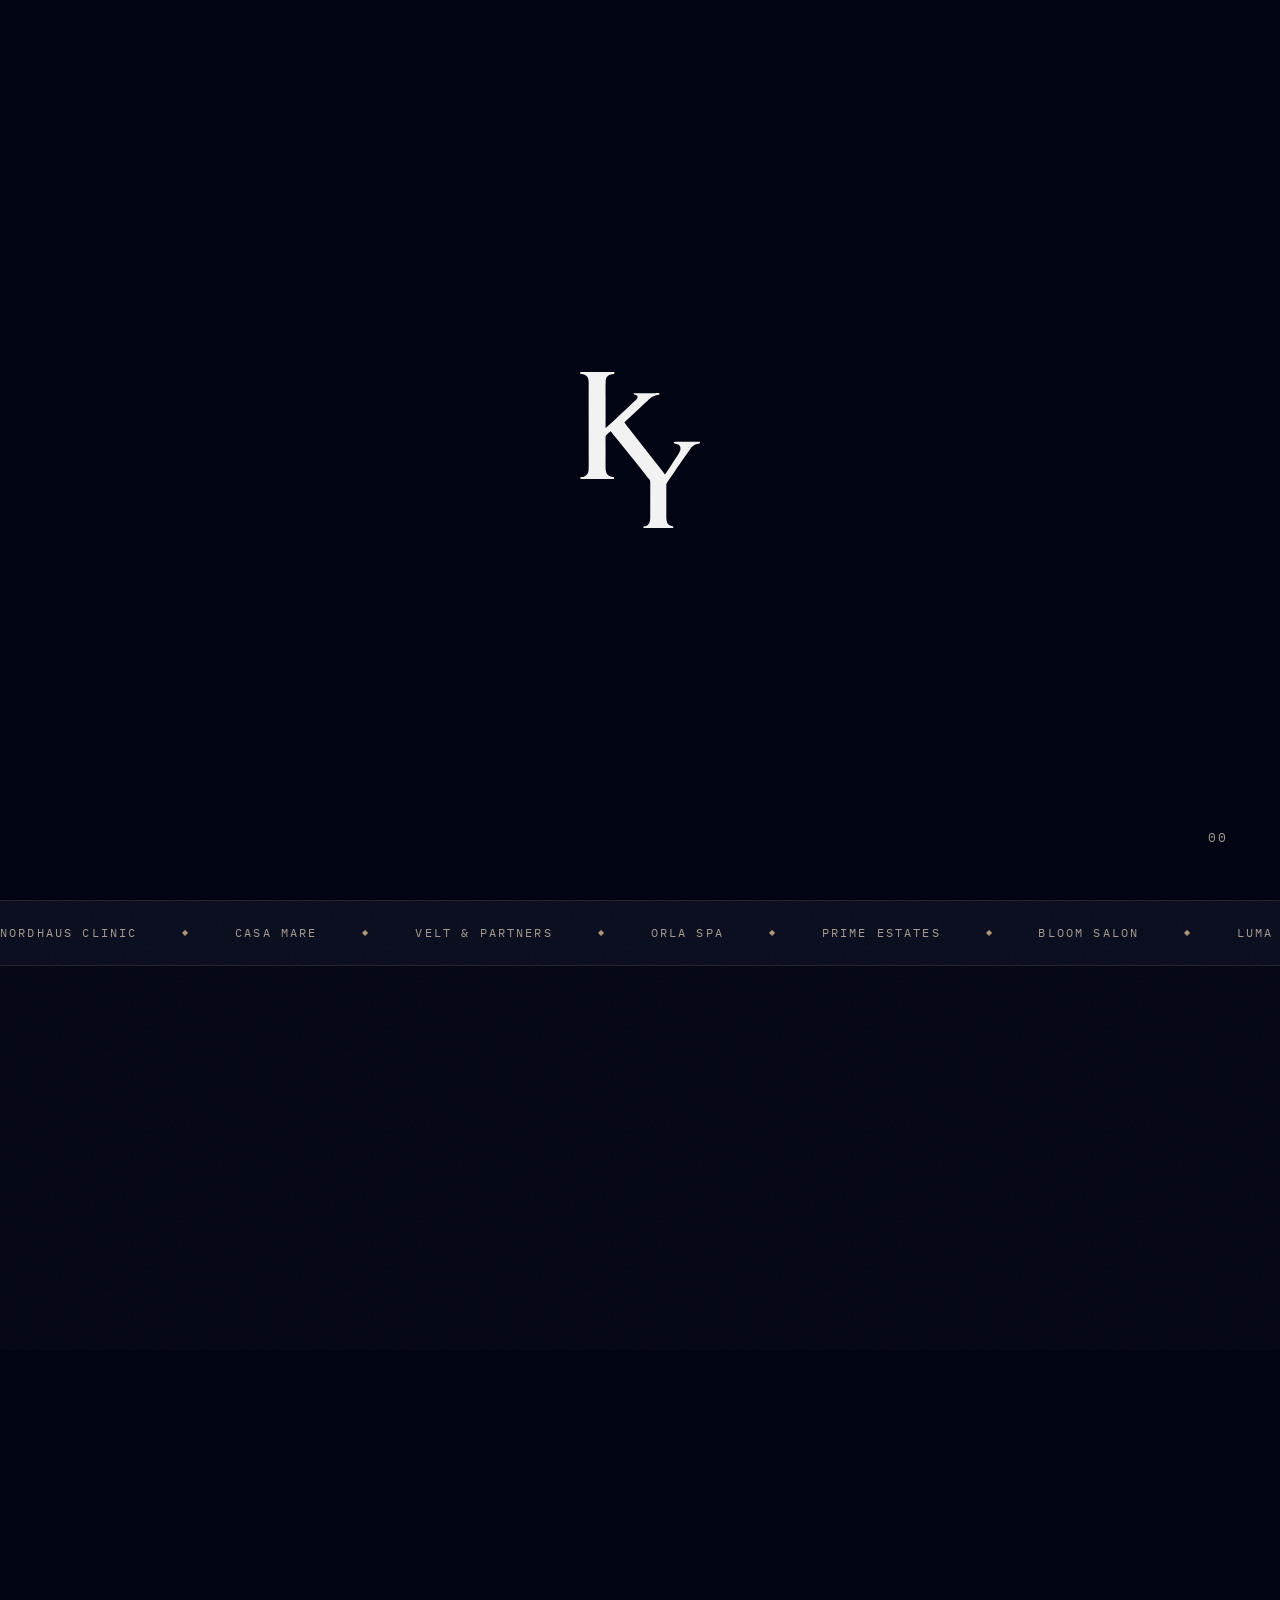
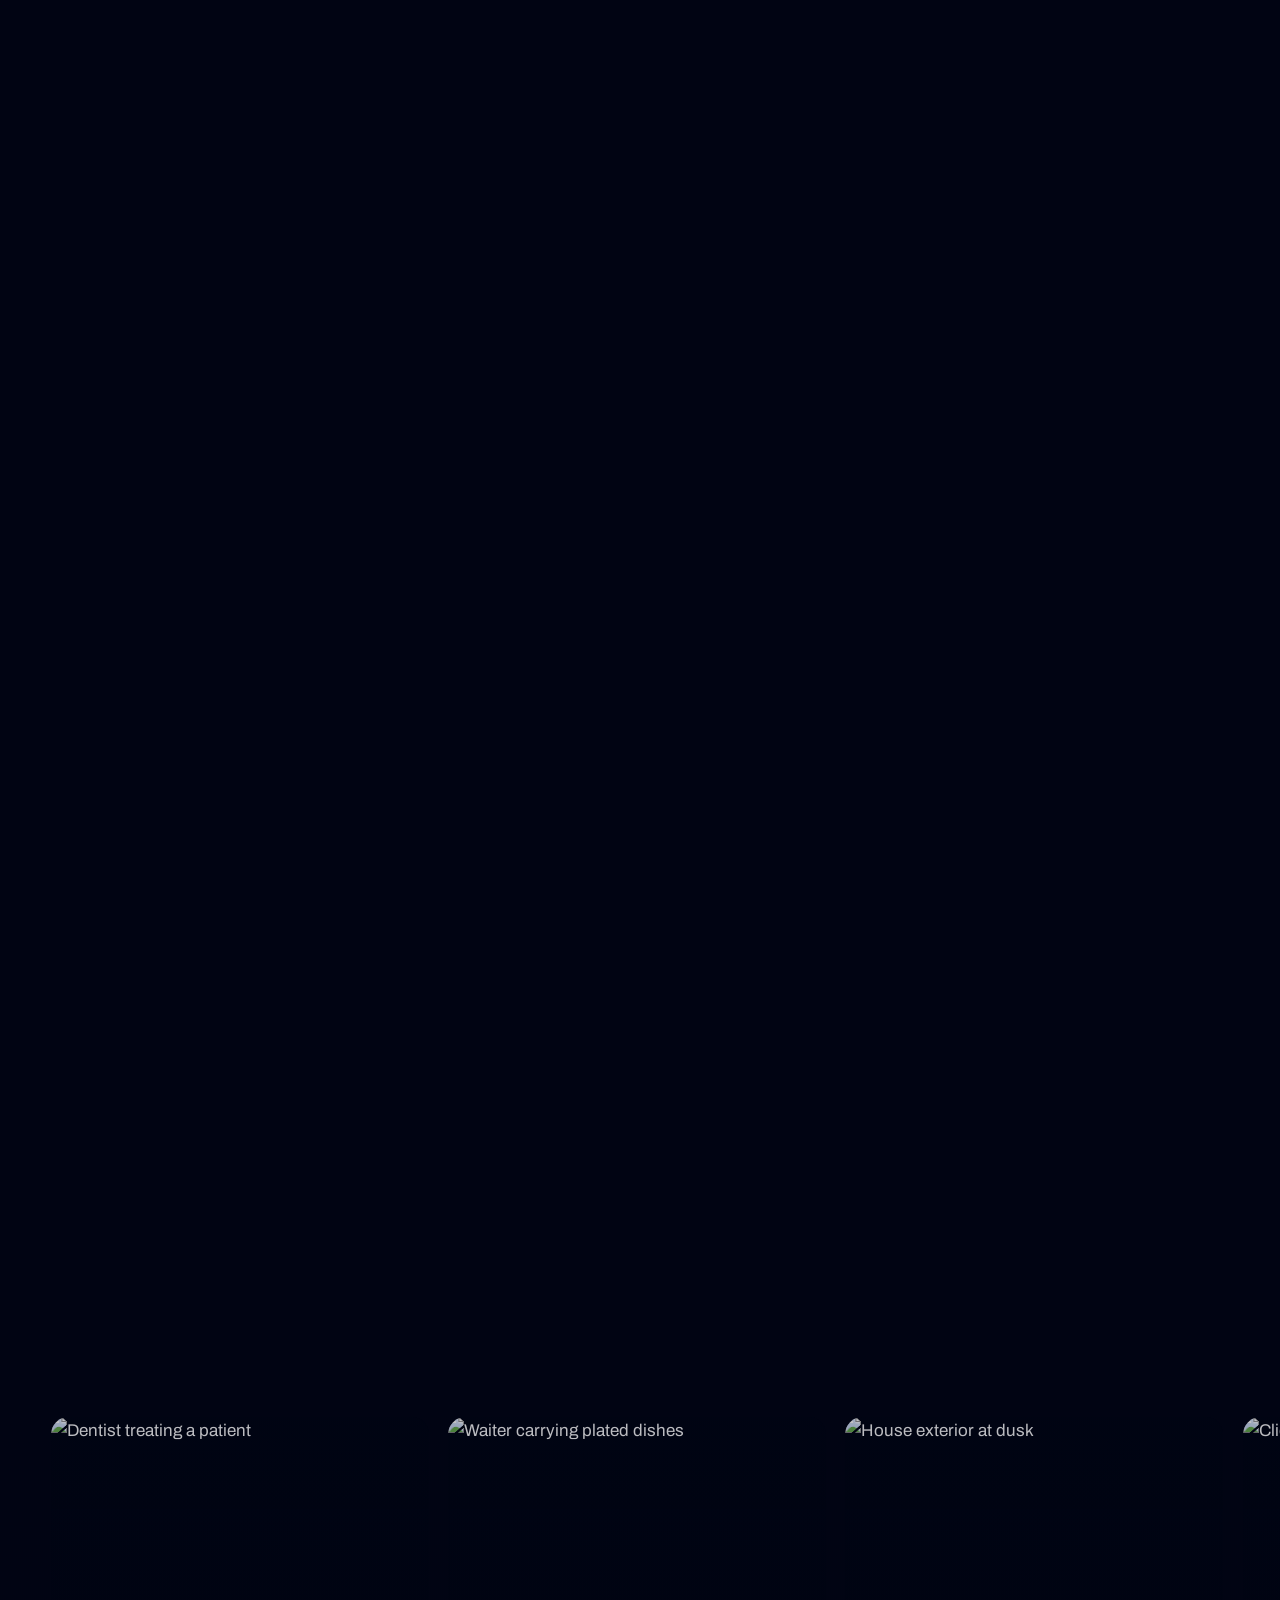
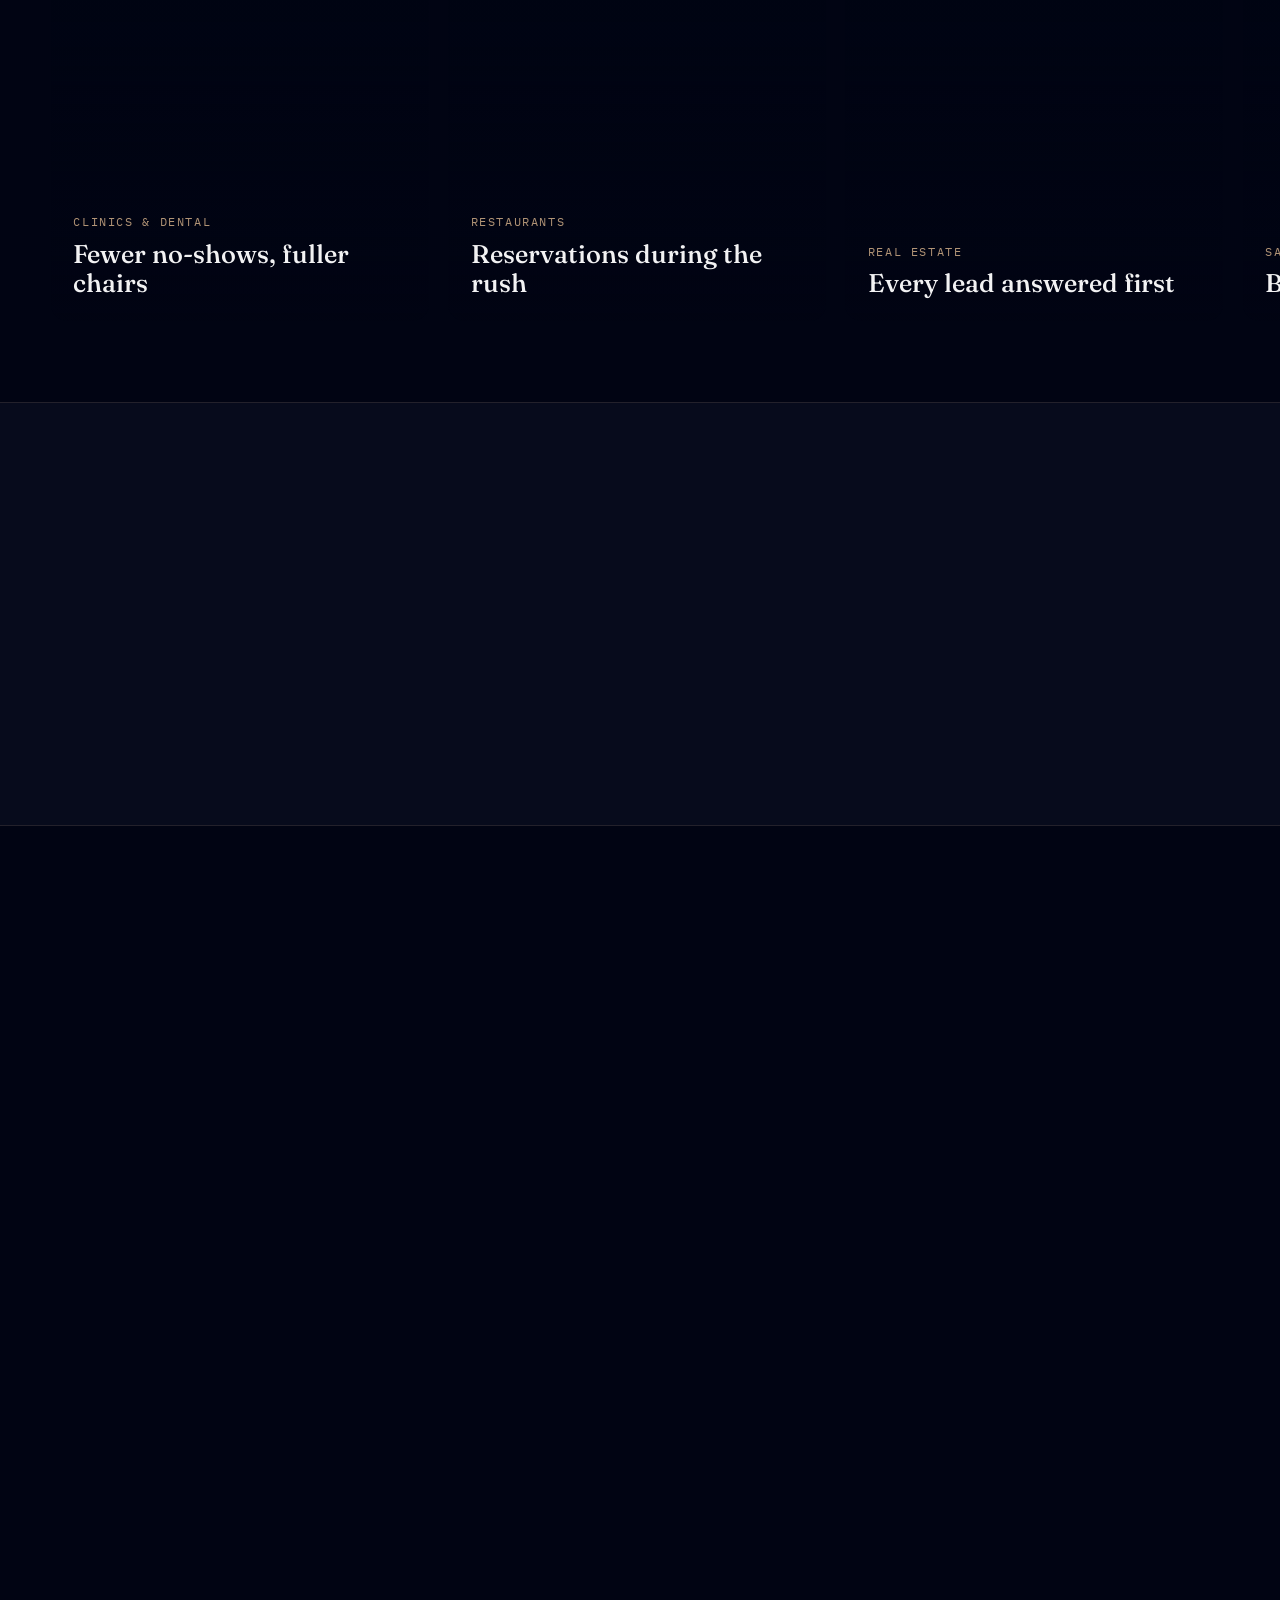
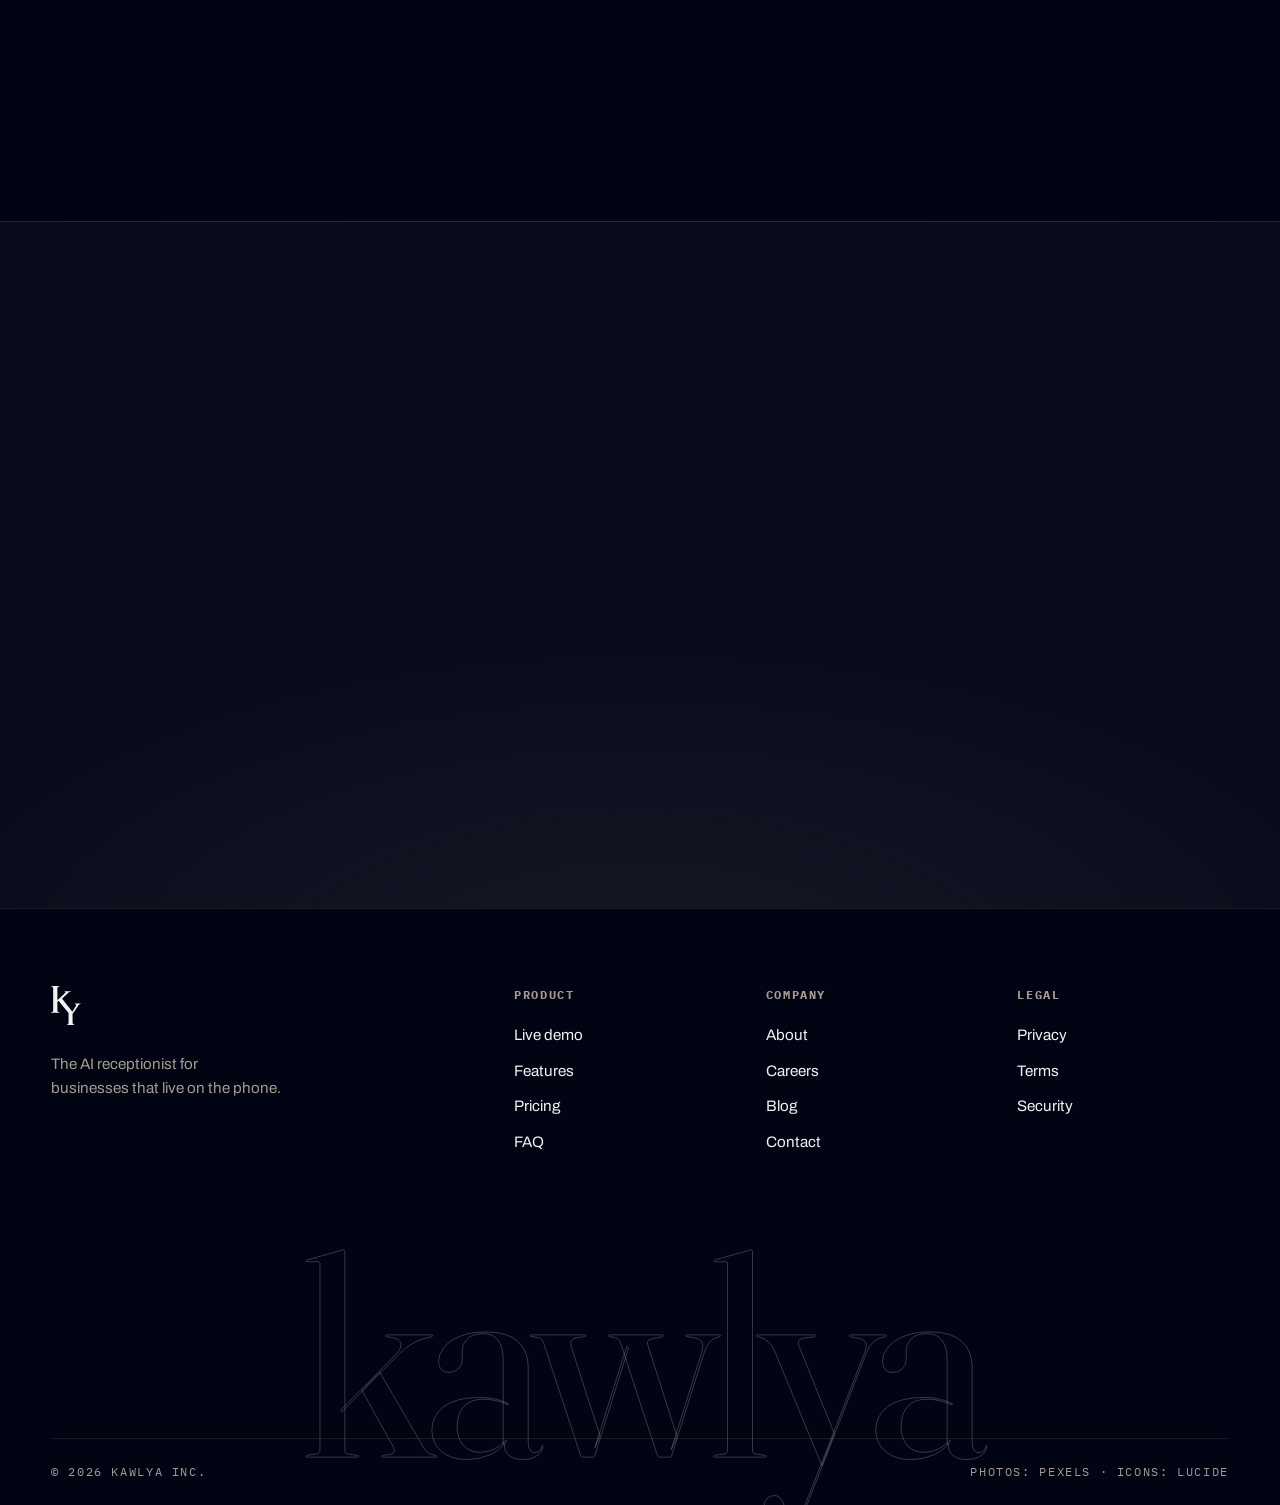
==== navy/index.html @ 339d4129 "deploy: ajoute la version Navy & Or (recolor v2) sous /navy/ Co-Authored-By: Claude Fable 5 <noreply" ====
<!DOCTYPE html>
<html lang="en">
<head>
  <meta charset="UTF-8" />
  <meta name="viewport" content="width=device-width, initial-scale=1.0" />
  <title>Kawlya — The AI receptionist that answers every call</title>
  <meta name="description" content="Kawlya is an AI voice agent for your business phone line. It answers every call, books appointments, and speaks 30+ languages — 24/7." />

  <link rel="icon" type="image/svg+xml" href="assets/favicon.svg" />
  <link rel="preconnect" href="https://fonts.googleapis.com" />
  <link rel="preconnect" href="https://fonts.gstatic.com" crossorigin />
  <link href="https://fonts.googleapis.com/css2?family=Fraunces:ital,opsz,wght@0,9..144,300;0,9..144,400;0,9..144,500;0,9..144,600;1,9..144,300;1,9..144,400;1,9..144,500&family=Archivo:wght@400;500;600&family=IBM+Plex+Mono:wght@400;500&display=swap" rel="stylesheet" />

  <link rel="stylesheet" href="css/style.css" />

  <script type="importmap">
    { "imports": {
      "three": "https://cdn.jsdelivr.net/npm/three@0.160.0/build/three.module.js",
      "three/addons/": "https://cdn.jsdelivr.net/npm/three@0.160.0/examples/jsm/"
    } }
  </script>
</head>
<body>

  <!-- ░░ PRELOADER ░░ -->
  <div class="preloader" id="preloader">
    <div class="preloader__mark">
      <svg class="k-mark" viewBox="0 0 357.513 465.269" aria-hidden="true">
        <path d="M5.428.289C16.507-.244,30.851.12,42.141.134l60.305.073.003.763c.002.742.041,3.913-.295,4.115-2.287,1.374-7.777,1.446-10.459,2.167-8.54,2.295-14.386,7.812-14.963,16.88-1.169,18.344-.506,36.918-.438,55.305l-.048,59.476c-.014,9.421-.184,18.442-.01,27.898,3.246-2.34,7.165-6.284,10.334-8.975,10.255-8.704,19.672-18.316,29.516-27.388,14.125-13.018,28.25-25.966,41.987-39.408,4.179-4.323,8.574-7.22,11.835-12.294,8.109-12.616-14.472-8.969-9.495-15.547,2.093-.321,7.844-.164,10.18-.159l16.862-.058,36.912.055c2.795.024,10.001-.647,11.948.59,2.716,4.064-3.479,4.301-5.903,4.617-16.113,2.097-26.898,15.233-38.277,25.886l-30.717,28.627c-3.781,3.514-7.649,6.808-11.322,10.46-5.622,5.591-12.354,10.715-17.659,16.575l-.256.286c2.14,3.927,10.28,13.73,13.365,17.622l21.945,27.988,59.586,76.373c8.74,11.269,17.38,21.964,26.044,33.467.773-.897,1.494-1.839,2.158-2.819,7.722-11.449,15.437-23.753,22.993-35.433,6.758-10.447,15.597-22.196,20.368-33.597.926-2.212.822-7.309.334-9.578-1.335-6.716-7.429-9.245-13.491-10.367-2.324-.43-5.859-1.109-6.249-3.826.131-.352.346-1.132.615-1.249,3.143-1.369,12.767-.787,15.592-.77,7.455.085,14.91.099,22.365.041l24.774-.028c4.306-.004,10.838-.188,14.933.163-.003.906.041,3.71-.448,4.164-1.27,1.179-6.995,1.914-8.666,2.238-6.087,1.181-10.197,4.561-14.699,8.52-1.468,1.29-2.696,3.119-3.937,4.629-5.971,7.819-11.199,16.269-16.969,24.233-5.358,7.396-10.686,14.702-15.578,22.422-1.182,1.866-2.63,3.444-3.8,5.341-8.233,13.233-18.282,26.38-26.852,39.48-2.817,4.305-6.598,8.961-8.966,13.517-.314.604-.425,3.317-.426,4.123-.019,21.216.023,42.461.015,63.674l-.014,24.227c-.002,11.902-1.172,28.842,12.956,33.756,2.311.804,5.7.961,7.61,2.567,1.54,2.752-.015,4.166-2.879,4.161-13.542-.02-27.089-.082-40.634-.071l-26.802.103c-3.652.02-15.121.476-18.03-.537-.41-.577-.537-1.279-.544-1.996-.014-4.692,6.043-2.881,8.952-4.125,13.251-5.667,11.412-24.365,11.435-36.035l-.022-29.561c.111-15.569.137-31.139.077-46.708-.011-3.583.569-21.886-.997-23.915-4.005-5.189-9.398-11.839-13.551-17.134l-29.963-37.504c-4.219-5.199-8.6-10.315-12.762-15.55l-43.158-53.64-9.379-11.617c-2.716-3.411-5.425-7.107-8.642-10.021-.693.749-1.602,1.505-2.395,2.153-4.205,3.434-8.032,7.1-11.906,10.894-.096.634-.182,1.293-.207,1.934-.419,10.724-.176,21.258-.129,31.937l-.053,31.931c.026,6.808-.055,14.009-.109,20.795-.164,20.762.676,35.962,25.583,36.91.075,2.13.05,3.305-.14,5.426-5.159.515-14.383.242-19.85.226l-35.272-.09-26.897.058c-5.675.019-11.911.36-17.511-.581-1.261-.211-1.584-2.548-1.138-3.514.574-1.243,3.091-1.45,4.298-1.699,14.268-1.698,20.099-10.888,20.604-24.531.339-9.144.25-18.022.196-27.118l-.041-29.901-.057-88.945-.071-77.33c-.01-12.213.361-24.48-.068-36.703-.11-3.131-.789-7.796-2.036-10.712-3.031-7.086-7.563-10.237-15.134-11.343-2.582-.401-4.997-.407-7.461-1.373C-.443,4.647-.075,2.151.519,1.147,1.022.299,4.228.418,5.428.289Z"/>
      </svg>
    </div>
    <div class="preloader__count" id="preloaderCount">00</div>
  </div>

  <!-- ░░ GRAIN ░░ -->
  <div class="grain" aria-hidden="true"></div>

  <!-- ░░ CURSOR ░░ -->
  <div class="cursor" id="cursor" aria-hidden="true"></div>

  <!-- ░░ NAV ░░ -->
  <header class="nav" id="nav">
    <a class="nav__brand" href="#top" data-cursor>
      <svg class="nav__k" viewBox="0 0 357.513 465.269" aria-hidden="true"><use href="#kpath"/></svg>
      <span class="nav__word">kawlya</span>
    </a>
    <nav class="nav__links" aria-label="Primary">
      <a href="#demo" data-cursor>Live demo</a>
      <a href="#how" data-cursor>How it works</a>
      <a href="#features" data-cursor>Product</a>
      <a href="#industries" data-cursor>Industries</a>
      <a href="#pricing" data-cursor>Pricing</a>
    </nav>
    <div class="nav__actions">
      <a class="btn btn--ghost nav__login" href="#" data-cursor>Sign in</a>
      <a class="btn btn--solid" href="#cta" data-cursor>Book a demo</a>
      <button class="nav__burger" id="burger" aria-label="Open menu" aria-expanded="false">
        <span></span><span></span>
      </button>
    </div>
  </header>

  <!-- ░░ MOBILE MENU ░░ -->
  <div class="menu" id="menu" aria-hidden="true">
    <nav class="menu__links">
      <a href="#demo">Live demo</a>
      <a href="#how">How it works</a>
      <a href="#features">Product</a>
      <a href="#industries">Industries</a>
      <a href="#pricing">Pricing</a>
      <a href="#faq">FAQ</a>
    </nav>
    <a class="btn btn--solid menu__cta" href="#cta">Book a demo</a>
  </div>

  <main id="top">

    <!-- ░░ 1 · HERO ░░ -->
    <section class="hero">
      <canvas class="hero__orb" id="orb" aria-hidden="true"></canvas>

      <div class="hero__inner">
        <p class="hero__eyebrow mono" data-hero-fade>AI voice agents for business phone lines</p>
        <h1 class="hero__title">
          <span class="line"><span class="line__in">Every call,</span></span>
          <span class="line"><span class="line__in"><em>answered</em><span class="accent-dot">.</span></span></span>
        </h1>
        <p class="hero__sub" data-hero-fade>
          Kawlya is the AI receptionist on your phone line. It greets every caller,
          books appointments, and answers questions in 30+ languages — day and night.
        </p>
        <div class="hero__cta" data-hero-fade>
          <a class="btn btn--solid btn--lg" href="#cta" data-cursor>Book a demo</a>
          <a class="btn btn--outline btn--lg" href="#demo" data-cursor>
            <span class="pulse-dot"></span> Hear it live
          </a>
        </div>
      </div>

      <!-- floating call card -->
      <aside class="callcard" id="callcard" data-hero-fade aria-hidden="true">
        <div class="callcard__head">
          <div class="callcard__avatar mono">SM</div>
          <div>
            <p class="callcard__name">Sarah Mitchell</p>
            <p class="callcard__meta mono">Incoming · 00:42</p>
          </div>
          <div class="callcard__wave"><i></i><i></i><i></i><i></i><i></i></div>
        </div>
        <p class="callcard__line">“…I'd like to move my appointment to Friday.”</p>
        <div class="callcard__chip mono">✓ Rebooked — Fri 3:30 PM</div>
      </aside>

      <div class="hero__foot">
        <p class="mono" data-hero-fade>Scroll <span class="hero__arrow">↓</span></p>
        <ul class="hero__stats" data-hero-fade>
          <li><strong>2 rings</strong><span>avg. pickup</span></li>
          <li><strong>30+</strong><span>languages</span></li>
          <li><strong>24/7</strong><span>always on</span></li>
        </ul>
      </div>
    </section>

    <!-- ░░ 2 · MARQUEE ░░ -->
    <section class="marquee" aria-label="Trusted by">
      <div class="marquee__track" id="marqueeTrack">
        <div class="marquee__group">
          <span>Nordhaus Clinic</span><i>◆</i><span>Casa Mare</span><i>◆</i>
          <span>Velt &amp; Partners</span><i>◆</i><span>Orla Spa</span><i>◆</i>
          <span>Prime Estates</span><i>◆</i><span>Bloom Salon</span><i>◆</i>
          <span>Luma Dental</span><i>◆</i><span>Atelier Nord</span><i>◆</i>
        </div>
      </div>
    </section>

    <!-- ░░ 3 · LIVE CALL DEMO ░░ -->
    <section class="demo section" id="demo">
      <div class="section__head">
        <p class="eyebrow mono" data-reveal>( 01 ) — Live demo</p>
        <h2 class="h2" data-reveal>Listen to Kawlya<br /><em>take a booking.</em></h2>
        <p class="section__lede" data-reveal>
          A real conversation, handled end-to-end. No hold music, no “press 1” —
          just a natural voice that gets things done.
        </p>
      </div>

      <div class="demo__stage" data-reveal>
        <div class="demo__phone">
          <div class="demo__statusbar mono"><span>Kawlya · Nordhaus Clinic</span><span class="demo__timer" id="demoTimer">00:00</span></div>
          <div class="demo__chat" id="demoChat">
            <div class="bubble bubble--caller"><span class="bubble__who mono">Caller</span>Hi, do you have anything available this Friday?</div>
            <div class="bubble bubble--ai"><span class="bubble__who mono">Kawlya</span>Absolutely — Dr. Hanson has 11:00 AM or 3:30 PM open on Friday. Which works best for you?</div>
            <div class="bubble bubble--caller"><span class="bubble__who mono">Caller</span>3:30 works great.</div>
            <div class="bubble bubble--ai"><span class="bubble__who mono">Kawlya</span>Done! You're booked for Friday at 3:30 PM. I've texted you a confirmation. Anything else?</div>
            <div class="bubble bubble--system mono">✓ Appointment created · Calendar synced · SMS sent</div>
          </div>
          <div class="demo__voicebar">
            <div class="demo__eq" id="demoEq"><i></i><i></i><i></i><i></i><i></i><i></i><i></i><i></i><i></i><i></i><i></i><i></i></div>
            <span class="mono" id="demoSpeaker">Kawlya is speaking…</span>
          </div>
        </div>

        <ul class="demo__points">
          <li data-reveal><span class="mono">01</span><div><h3>Sounds human</h3><p>Natural pacing, interruptions handled, zero robotic stiffness.</p></div></li>
          <li data-reveal><span class="mono">02</span><div><h3>Acts instantly</h3><p>Bookings, reschedules and FAQs resolved during the call — not after.</p></div></li>
          <li data-reveal><span class="mono">03</span><div><h3>Reports back</h3><p>Every call arrives in your inbox as a summary, transcript and recording.</p></div></li>
        </ul>
      </div>
    </section>

    <!-- ░░ 4 · HOW IT WORKS ░░ -->
    <section class="how section" id="how">
      <div class="how__sticky">
        <p class="eyebrow mono" data-reveal>( 02 ) — How it works</p>
        <h2 class="h2" data-reveal>Live in an afternoon.<br /><em>Not a quarter.</em></h2>
        <p class="section__lede" data-reveal>No new hardware, no engineers. Keep your number — Kawlya sits in front of it.</p>
      </div>
      <ol class="how__steps">
        <li class="step" data-reveal>
          <span class="step__no">01</span>
          <h3>Connect your number</h3>
          <p>Forward your existing line or pick a new local number. It takes about five minutes, and your callers notice nothing.</p>
        </li>
        <li class="step" data-reveal>
          <span class="step__no">02</span>
          <h3>Teach it your business</h3>
          <p>Hours, services, prices, policies — paste them in or import your site. Kawlya speaks in your brand's tone from the first call.</p>
        </li>
        <li class="step" data-reveal>
          <span class="step__no">03</span>
          <h3>Watch it work</h3>
          <p>Bookings land in your calendar, summaries in your inbox, and complex callers get warm-transferred to a human instantly.</p>
        </li>
      </ol>
    </section>

    <!-- ░░ 5 · FEATURES BENTO ░░ -->
    <section class="features section" id="features">
      <div class="section__head">
        <p class="eyebrow mono" data-reveal>( 03 ) — Product</p>
        <h2 class="h2" data-reveal>A full front desk,<br /><em>in one phone line.</em></h2>
      </div>
      <div class="bento">
        <article class="bento__card bento__card--wide" data-reveal data-cursor>
          <i data-lucide="phone-incoming"></i>
          <h3>Answers 24/7, never on hold</h3>
          <p>Nights, weekends, lunch rushes — every call is picked up within two rings, even when fifty arrive at once.</p>
        </article>
        <article class="bento__card" data-reveal data-cursor>
          <i data-lucide="languages"></i>
          <h3>30+ languages</h3>
          <p>Detects the caller's language mid-sentence and switches seamlessly.</p>
        </article>
        <article class="bento__card" data-reveal data-cursor>
          <i data-lucide="calendar-check"></i>
          <h3>Books appointments</h3>
          <p>Real-time sync with Google Calendar, Outlook, Calendly and your PMS.</p>
        </article>
        <article class="bento__card" data-reveal data-cursor>
          <i data-lucide="split"></i>
          <h3>Smart routing</h3>
          <p>VIPs, emergencies and edge cases are warm-transferred to the right human.</p>
        </article>
        <article class="bento__card" data-reveal data-cursor>
          <i data-lucide="plug-zap"></i>
          <h3>Connects your stack</h3>
          <p>CRM, helpdesk and 3,000+ tools via native integrations and webhooks.</p>
        </article>
        <article class="bento__card bento__card--wide" data-reveal data-cursor>
          <i data-lucide="bar-chart-3"></i>
          <h3>Every call, measured</h3>
          <p>Transcripts, sentiment, conversion and missed-revenue recovered — in one dashboard you'll actually open.</p>
        </article>
      </div>
    </section>

    <!-- ░░ 6 · INDUSTRIES ░░ -->
    <section class="industries section" id="industries">
      <div class="section__head section__head--row">
        <div>
          <p class="eyebrow mono" data-reveal>( 04 ) — Industries</p>
          <h2 class="h2" data-reveal>Built for businesses<br /><em>that live on the phone.</em></h2>
        </div>
        <p class="mono industries__hint" data-reveal>Drag / scroll →</p>
      </div>
      <div class="industries__viewport" id="indViewport">
        <div class="industries__track" id="indTrack">
          <article class="indcard" data-cursor>
            <img src="https://images.pexels.com/photos/3779705/pexels-photo-3779705.jpeg?auto=compress&cs=tinysrgb&w=900" alt="Dentist treating a patient" loading="lazy" />
            <div class="indcard__body"><span class="mono">Clinics &amp; dental</span><h3>Fewer no-shows, fuller chairs</h3></div>
          </article>
          <article class="indcard" data-cursor>
            <img src="https://images.pexels.com/photos/262978/pexels-photo-262978.jpeg?auto=compress&cs=tinysrgb&w=900" alt="Waiter carrying plated dishes" loading="lazy" />
            <div class="indcard__body"><span class="mono">Restaurants</span><h3>Reservations during the rush</h3></div>
          </article>
          <article class="indcard" data-cursor>
            <img src="https://images.pexels.com/photos/106399/pexels-photo-106399.jpeg?auto=compress&cs=tinysrgb&w=900" alt="House exterior at dusk" loading="lazy" />
            <div class="indcard__body"><span class="mono">Real estate</span><h3>Every lead answered first</h3></div>
          </article>
          <article class="indcard" data-cursor>
            <img src="https://images.pexels.com/photos/3993449/pexels-photo-3993449.jpeg?auto=compress&cs=tinysrgb&w=900" alt="Client at a hair salon" loading="lazy" />
            <div class="indcard__body"><span class="mono">Salons &amp; spas</span><h3>Booked while you work</h3></div>
          </article>
          <article class="indcard" data-cursor>
            <img src="https://images.pexels.com/photos/6077326/pexels-photo-6077326.jpeg?auto=compress&cs=tinysrgb&w=900" alt="Wooden gavel on a desk" loading="lazy" />
            <div class="indcard__body"><span class="mono">Law firms</span><h3>Intake that never sleeps</h3></div>
          </article>
        </div>
      </div>
    </section>

    <!-- ░░ 7 · STATS ░░ -->
    <section class="stats section">
      <ul class="stats__grid">
        <li data-reveal><strong><span class="count" data-count="98">0</span>%</strong><span>of calls answered within two rings</span></li>
        <li data-reveal><strong><span class="count" data-count="37">0</span>%</strong><span>more revenue from recovered missed calls</span></li>
        <li data-reveal><strong><span class="count" data-count="30">0</span>+</strong><span>languages spoken fluently</span></li>
        <li data-reveal><strong><span class="count" data-count="24">0</span>/7</strong><span>on the line, including holidays</span></li>
      </ul>
    </section>

    <!-- ░░ 8 · TESTIMONIALS ░░ -->
    <section class="quotes section">
      <p class="eyebrow mono" data-reveal>( 05 ) — Word of mouth</p>
      <div class="quotes__stage" data-reveal>
        <figure class="quote is-active">
          <blockquote>“We stopped losing the 6 pm callers. Kawlya books them while we're still with patients — it paid for itself in nine days.”</blockquote>
          <figcaption>
            <img src="https://images.pexels.com/photos/774909/pexels-photo-774909.jpeg?auto=compress&cs=tinysrgb&w=160" alt="" loading="lazy" />
            <div><strong>Maya Lindqvist</strong><span class="mono">Owner, Bloom Salon</span></div>
          </figcaption>
        </figure>
        <figure class="quote">
          <blockquote>“Our front desk used to drown at lunch. Now every caller gets answered instantly, in their own language. Reviews mention it weekly.”</blockquote>
          <figcaption>
            <img src="https://images.pexels.com/photos/220453/pexels-photo-220453.jpeg?auto=compress&cs=tinysrgb&w=160" alt="" loading="lazy" />
            <div><strong>Daniel Reyes</strong><span class="mono">GM, Casa Mare</span></div>
          </figcaption>
        </figure>
        <figure class="quote">
          <blockquote>“Client intake at 2 am, fully transcribed and in our CRM before we open. It's like hiring a night shift that never makes a mistake.”</blockquote>
          <figcaption>
            <img src="https://images.pexels.com/photos/415829/pexels-photo-415829.jpeg?auto=compress&cs=tinysrgb&w=160" alt="" loading="lazy" />
            <div><strong>Lena Vogel</strong><span class="mono">Partner, Velt &amp; Partners</span></div>
          </figcaption>
        </figure>
        <div class="quotes__nav">
          <button class="quotes__dot is-active" aria-label="Quote 1"></button>
          <button class="quotes__dot" aria-label="Quote 2"></button>
          <button class="quotes__dot" aria-label="Quote 3"></button>
        </div>
      </div>
    </section>

    <!-- ░░ 9 · PRICING ░░ -->
    <section class="pricing section" id="pricing">
      <div class="section__head">
        <p class="eyebrow mono" data-reveal>( 06 ) — Pricing</p>
        <h2 class="h2" data-reveal>Cheaper than a missed call<em>.</em></h2>
      </div>
      <div class="pricing__grid">
        <article class="plan" data-reveal data-cursor>
          <h3 class="mono">Starter</h3>
          <p class="plan__price"><strong>$49</strong>/mo</p>
          <p class="plan__desc">For solo practices getting their evenings back.</p>
          <ul>
            <li>200 minutes / month</li>
            <li>1 phone number</li>
            <li>Bookings &amp; FAQs</li>
            <li>Email summaries</li>
          </ul>
          <a class="btn btn--outline" href="#cta" data-cursor>Start free</a>
        </article>
        <article class="plan plan--featured" data-reveal data-cursor>
          <span class="plan__badge mono">Most popular</span>
          <h3 class="mono">Growth</h3>
          <p class="plan__price"><strong>$149</strong>/mo</p>
          <p class="plan__desc">For teams that can't afford a single missed lead.</p>
          <ul>
            <li>1,000 minutes / month</li>
            <li>3 numbers · smart routing</li>
            <li>Calendar &amp; CRM sync</li>
            <li>30+ languages</li>
            <li>Analytics dashboard</li>
          </ul>
          <a class="btn btn--solid" href="#cta" data-cursor>Book a demo</a>
        </article>
        <article class="plan" data-reveal data-cursor>
          <h3 class="mono">Scale</h3>
          <p class="plan__price"><strong>Custom</strong></p>
          <p class="plan__desc">Multi-location, high volume, white glove.</p>
          <ul>
            <li>Unlimited minutes</li>
            <li>Custom voices &amp; flows</li>
            <li>SLA &amp; dedicated support</li>
            <li>HIPAA-ready options</li>
          </ul>
          <a class="btn btn--outline" href="#cta" data-cursor>Talk to sales</a>
        </article>
      </div>
    </section>

    <!-- ░░ 10 · FAQ ░░ -->
    <section class="faq section" id="faq">
      <div class="section__head">
        <p class="eyebrow mono" data-reveal>( 07 ) — FAQ</p>
        <h2 class="h2" data-reveal>Asked, <em>answered.</em></h2>
      </div>
      <div class="faq__list">
        <details class="faq__item" data-reveal>
          <summary data-cursor>Will callers know it's an AI?<span class="faq__icon"></span></summary>
          <p>Kawlya introduces itself honestly when asked, but its voice, pacing and conversational memory feel completely natural. Most callers simply notice they got helped fast.</p>
        </details>
        <details class="faq__item" data-reveal>
          <summary data-cursor>Do I have to change my phone number?<span class="faq__icon"></span></summary>
          <p>No. You keep your number and simply forward calls — always, after a few rings, or only outside business hours. You can switch it off anytime.</p>
        </details>
        <details class="faq__item" data-reveal>
          <summary data-cursor>What happens with complicated calls?<span class="faq__icon"></span></summary>
          <p>Kawlya recognizes when a human is needed and warm-transfers the call with full context — or takes a detailed message and flags it as urgent.</p>
        </details>
        <details class="faq__item" data-reveal>
          <summary data-cursor>How long does setup take?<span class="faq__icon"></span></summary>
          <p>Most businesses are live within an afternoon. Connect a number, import your business info, make a test call — done.</p>
        </details>
        <details class="faq__item" data-reveal>
          <summary data-cursor>Is my data secure?<span class="faq__icon"></span></summary>
          <p>Calls are encrypted in transit and at rest, processed in certified data centers, and never used to train shared models. HIPAA-ready plans are available.</p>
        </details>
      </div>
    </section>

    <!-- ░░ 11 · FINAL CTA ░░ -->
    <section class="cta section" id="cta">
      <p class="eyebrow mono" data-reveal>( 08 ) — Get started</p>
      <h2 class="cta__title" data-reveal>Give your phone line<br /><em>a voice.</em></h2>
      <p class="section__lede" data-reveal>Fifteen minutes, your number, a live test call. That's all a demo takes.</p>
      <div class="cta__row" data-reveal>
        <a class="btn btn--solid btn--lg" href="#" data-cursor>Book a demo</a>
        <a class="btn btn--outline btn--lg" href="#" data-cursor>Call Kawlya now — +1 (555) 014-0123</a>
      </div>
    </section>
  </main>

  <!-- ░░ FOOTER ░░ -->
  <footer class="footer">
    <div class="footer__top">
      <div class="footer__brand">
        <svg class="footer__k" viewBox="0 0 357.513 465.269" aria-hidden="true"><use href="#kpath"/></svg>
        <p>The AI receptionist for<br />businesses that live on the phone.</p>
      </div>
      <nav class="footer__col"><h4 class="mono">Product</h4><a href="#demo">Live demo</a><a href="#features">Features</a><a href="#pricing">Pricing</a><a href="#faq">FAQ</a></nav>
      <nav class="footer__col"><h4 class="mono">Company</h4><a href="#">About</a><a href="#">Careers</a><a href="#">Blog</a><a href="#">Contact</a></nav>
      <nav class="footer__col"><h4 class="mono">Legal</h4><a href="#">Privacy</a><a href="#">Terms</a><a href="#">Security</a></nav>
    </div>
    <div class="footer__word" aria-hidden="true">kawlya</div>
    <div class="footer__bottom mono">
      <span>© 2026 Kawlya Inc.</span>
      <span>Photos: Pexels · Icons: Lucide</span>
    </div>
  </footer>

  <!-- shared K path -->
  <svg width="0" height="0" style="position:absolute" aria-hidden="true">
    <defs>
      <path id="kpath" d="M5.428.289C16.507-.244,30.851.12,42.141.134l60.305.073.003.763c.002.742.041,3.913-.295,4.115-2.287,1.374-7.777,1.446-10.459,2.167-8.54,2.295-14.386,7.812-14.963,16.88-1.169,18.344-.506,36.918-.438,55.305l-.048,59.476c-.014,9.421-.184,18.442-.01,27.898,3.246-2.34,7.165-6.284,10.334-8.975,10.255-8.704,19.672-18.316,29.516-27.388,14.125-13.018,28.25-25.966,41.987-39.408,4.179-4.323,8.574-7.22,11.835-12.294,8.109-12.616-14.472-8.969-9.495-15.547,2.093-.321,7.844-.164,10.18-.159l16.862-.058,36.912.055c2.795.024,10.001-.647,11.948.59,2.716,4.064-3.479,4.301-5.903,4.617-16.113,2.097-26.898,15.233-38.277,25.886l-30.717,28.627c-3.781,3.514-7.649,6.808-11.322,10.46-5.622,5.591-12.354,10.715-17.659,16.575l-.256.286c2.14,3.927,10.28,13.73,13.365,17.622l21.945,27.988,59.586,76.373c8.74,11.269,17.38,21.964,26.044,33.467.773-.897,1.494-1.839,2.158-2.819,7.722-11.449,15.437-23.753,22.993-35.433,6.758-10.447,15.597-22.196,20.368-33.597.926-2.212.822-7.309.334-9.578-1.335-6.716-7.429-9.245-13.491-10.367-2.324-.43-5.859-1.109-6.249-3.826.131-.352.346-1.132.615-1.249,3.143-1.369,12.767-.787,15.592-.77,7.455.085,14.91.099,22.365.041l24.774-.028c4.306-.004,10.838-.188,14.933.163-.003.906.041,3.71-.448,4.164-1.27,1.179-6.995,1.914-8.666,2.238-6.087,1.181-10.197,4.561-14.699,8.52-1.468,1.29-2.696,3.119-3.937,4.629-5.971,7.819-11.199,16.269-16.969,24.233-5.358,7.396-10.686,14.702-15.578,22.422-1.182,1.866-2.63,3.444-3.8,5.341-8.233,13.233-18.282,26.38-26.852,39.48-2.817,4.305-6.598,8.961-8.966,13.517-.314.604-.425,3.317-.426,4.123-.019,21.216.023,42.461.015,63.674l-.014,24.227c-.002,11.902-1.172,28.842,12.956,33.756,2.311.804,5.7.961,7.61,2.567,1.54,2.752-.015,4.166-2.879,4.161-13.542-.02-27.089-.082-40.634-.071l-26.802.103c-3.652.02-15.121.476-18.03-.537-.41-.577-.537-1.279-.544-1.996-.014-4.692,6.043-2.881,8.952-4.125,13.251-5.667,11.412-24.365,11.435-36.035l-.022-29.561c.111-15.569.137-31.139.077-46.708-.011-3.583.569-21.886-.997-23.915-4.005-5.189-9.398-11.839-13.551-17.134l-29.963-37.504c-4.219-5.199-8.6-10.315-12.762-15.55l-43.158-53.64-9.379-11.617c-2.716-3.411-5.425-7.107-8.642-10.021-.693.749-1.602,1.505-2.395,2.153-4.205,3.434-8.032,7.1-11.906,10.894-.096.634-.182,1.293-.207,1.934-.419,10.724-.176,21.258-.129,31.937l-.053,31.931c.026,6.808-.055,14.009-.109,20.795-.164,20.762.676,35.962,25.583,36.91.075,2.13.05,3.305-.14,5.426-5.159.515-14.383.242-19.85.226l-35.272-.09-26.897.058c-5.675.019-11.911.36-17.511-.581-1.261-.211-1.584-2.548-1.138-3.514.574-1.243,3.091-1.45,4.298-1.699,14.268-1.698,20.099-10.888,20.604-24.531.339-9.144.25-18.022.196-27.118l-.041-29.901-.057-88.945-.071-77.33c-.01-12.213.361-24.48-.068-36.703-.11-3.131-.789-7.796-2.036-10.712-3.031-7.086-7.563-10.237-15.134-11.343-2.582-.401-4.997-.407-7.461-1.373C-.443,4.647-.075,2.151.519,1.147,1.022.299,4.228.418,5.428.289Z"/>
    </defs>
  </svg>

  <!-- libs -->
  <script src="https://cdnjs.cloudflare.com/ajax/libs/gsap/3.12.5/gsap.min.js"></script>
  <script src="https://cdnjs.cloudflare.com/ajax/libs/gsap/3.12.5/ScrollTrigger.min.js"></script>
  <script src="https://cdn.jsdelivr.net/npm/lenis@1.1.14/dist/lenis.min.js"></script>
  <script src="https://unpkg.com/lucide@0.453.0/dist/umd/lucide.min.js"></script>
  <script type="module" src="js/main.js"></script>
</body>
</html>
---- navy/css/style.css ----
/* ════════════════════════════════════════════
   KAWLYA — dark editorial design system
   bg: deep navy · type: off-white · accent: gold·bronze (palette client)
   ════════════════════════════════════════════ */

:root {
  --bg: #010413;
  --bg-2: #070b1c;
  --surface: #0e1326;
  --line: rgba(177, 148, 118, 0.16); /* hairline teinté bronze pour un rendu luxe */
  --cream: #F2F2F3;        /* off-white */
  --cream-dim: #A69B90;    /* warm gray */
  --gray-dark: #645E5B;    /* dark gray — éléments très discrets */
  --accent: #B19476;       /* gold / bronze */
  --accent-2: #C9AC8C;     /* light gold highlight */
  --accent-ink: #181109;   /* texte sur boutons or */

  --font-display: "Fraunces", Georgia, serif;
  --font-body: "Archivo", sans-serif;
  --font-mono: "IBM Plex Mono", monospace;

  --pad: clamp(1.25rem, 4vw, 4rem);
  --radius: 1.1rem;
}

* { margin: 0; padding: 0; box-sizing: border-box; }

html.lenis, html.lenis body { height: auto; }
.lenis.lenis-smooth { scroll-behavior: auto !important; }

body {
  background: var(--bg);
  color: var(--cream);
  font-family: var(--font-body);
  font-size: 1.0625rem;
  line-height: 1.6;
  -webkit-font-smoothing: antialiased;
  overflow-x: clip; /* clip, not hidden — hidden would create a second scroll container that fights Lenis */
}

::selection { background: var(--accent); color: var(--accent-ink); }

img { display: block; max-width: 100%; }
a { color: inherit; text-decoration: none; }
ul, ol { list-style: none; }
em { font-style: italic; }

.mono {
  font-family: var(--font-mono);
  font-size: 0.72rem;
  letter-spacing: 0.14em;
  text-transform: uppercase;
}

/* ─── grain ─── */
.grain {
  position: fixed; inset: -50%;
  width: 200%; height: 200%;
  pointer-events: none; z-index: 200;
  opacity: 0.055;
  background-image: url("data:image/svg+xml,%3Csvg xmlns='http://www.w3.org/2000/svg' width='240' height='240'%3E%3Cfilter id='n'%3E%3CfeTurbulence type='fractalNoise' baseFrequency='0.85' numOctaves='2'/%3E%3C/filter%3E%3Crect width='100%25' height='100%25' filter='url(%23n)'/%3E%3C/svg%3E");
  animation: grain 8s steps(10) infinite;
}
@keyframes grain {
  0%,100% { transform: translate(0,0); } 20% { transform: translate(-3%,2%); }
  40% { transform: translate(2%,-3%); } 60% { transform: translate(-2%,-2%); }
  80% { transform: translate(3%,3%); }
}

/* ─── cursor ─── */
.cursor {
  position: fixed; top: 0; left: 0;
  width: 14px; height: 14px;
  border-radius: 50%;
  background: var(--accent);
  pointer-events: none; z-index: 300;
  mix-blend-mode: difference;
  transform: translate(-50%, -50%);
  transition: width 0.25s, height 0.25s, opacity 0.25s;
  opacity: 0;
}
.cursor.is-on { opacity: 1; }
.cursor.is-hover { width: 44px; height: 44px; }
@media (hover: none) { .cursor { display: none; } }

/* ─── preloader ─── */
.preloader {
  position: fixed; inset: 0; z-index: 400;
  background: var(--bg);
  display: flex; align-items: center; justify-content: center;
}
.preloader__mark { width: clamp(70px, 12vw, 120px); overflow: hidden; }
.k-mark { width: 100%; height: auto; fill: var(--cream); display: block; }
.preloader__count {
  position: absolute; bottom: var(--pad); right: var(--pad);
  font-family: var(--font-mono); font-size: 0.8rem;
  color: var(--cream-dim); letter-spacing: 0.2em;
}

/* ─── buttons ─── */
.btn {
  display: inline-flex; align-items: center; gap: 0.55rem;
  font-family: var(--font-mono); font-size: 0.72rem;
  letter-spacing: 0.12em; text-transform: uppercase;
  padding: 0.85rem 1.5rem;
  border-radius: 100px;
  border: 1px solid transparent;
  cursor: pointer;
  transition: transform 0.3s cubic-bezier(0.22,1,0.36,1), background 0.3s, color 0.3s, border-color 0.3s;
  white-space: nowrap;
}
.btn--lg { padding: 1.1rem 2rem; font-size: 0.78rem; }
.btn--solid { background: var(--accent); color: var(--accent-ink); }
.btn--solid:hover { transform: translateY(-2px) scale(1.02); background: #C9AC8C; }
.btn--outline { border-color: var(--line); color: var(--cream); }
.btn--outline:hover { border-color: var(--accent); color: var(--accent); transform: translateY(-2px); }
.btn--ghost { color: var(--cream-dim); padding: 0.85rem 0.9rem; }
.btn--ghost:hover { color: var(--cream); }

.pulse-dot {
  width: 8px; height: 8px; border-radius: 50%;
  background: var(--accent);
  animation: pulse 1.6s ease-out infinite;
}
@keyframes pulse {
  0% { box-shadow: 0 0 0 0 rgba(177,148,118,0.6); }
  100% { box-shadow: 0 0 0 12px rgba(177,148,118,0); }
}

/* ─── nav ─── */
.nav {
  position: fixed; top: 0; left: 0; right: 0; z-index: 100;
  display: flex; align-items: center; justify-content: space-between;
  padding: 1.1rem var(--pad);
  transition: background 0.4s, backdrop-filter 0.4s, padding 0.4s, border-color 0.4s;
  border-bottom: 1px solid transparent;
}
.nav.is-scrolled {
  background: rgba(1, 4, 19, 0.72);
  backdrop-filter: blur(14px);
  -webkit-backdrop-filter: blur(14px);
  border-bottom-color: var(--line);
  padding: 0.75rem var(--pad);
}
.nav__brand { display: flex; align-items: center; gap: 0.6rem; }
.nav__k { width: 17px; fill: var(--cream); }
.nav__word {
  font-family: var(--font-display); font-size: 1.45rem;
  font-weight: 500; letter-spacing: -0.02em;
}
.nav__links { display: flex; gap: 2rem; }
.nav__links a {
  font-family: var(--font-mono); font-size: 0.7rem;
  letter-spacing: 0.12em; text-transform: uppercase;
  color: var(--cream-dim); transition: color 0.3s;
}
.nav__links a:hover { color: var(--accent); }
.nav__actions { display: flex; align-items: center; gap: 0.4rem; }
.nav__burger {
  display: none; flex-direction: column; gap: 6px;
  background: none; border: 0; padding: 8px; cursor: pointer;
}
.nav__burger span { width: 26px; height: 1.5px; background: var(--cream); transition: transform 0.35s, opacity 0.35s; }
.nav__burger.is-open span:first-child { transform: translateY(4px) rotate(45deg); }
.nav__burger.is-open span:last-child { transform: translateY(-3.5px) rotate(-45deg); }

/* ─── mobile menu ─── */
.menu {
  position: fixed; inset: 0; z-index: 90;
  background: var(--bg-2);
  display: flex; flex-direction: column; justify-content: center;
  padding: var(--pad);
  gap: 2.5rem;
  opacity: 0; visibility: hidden;
  transition: opacity 0.45s, visibility 0.45s;
}
.menu.is-open { opacity: 1; visibility: visible; }
.menu__links { display: flex; flex-direction: column; gap: 0.4rem; }
.menu__links a {
  font-family: var(--font-display); font-size: clamp(2.2rem, 9vw, 3.4rem);
  font-weight: 400; letter-spacing: -0.02em; line-height: 1.25;
  transform: translateY(24px); opacity: 0;
  transition: transform 0.55s cubic-bezier(0.22,1,0.36,1), opacity 0.55s, color 0.3s;
}
.menu.is-open .menu__links a { transform: translateY(0); opacity: 1; }
.menu__links a:hover { color: var(--accent); font-style: italic; }
.menu__cta { align-self: flex-start; }

/* ─── shared section bits ─── */
.section { padding: clamp(5rem, 11vw, 9.5rem) var(--pad); position: relative; }
.section__head { max-width: 880px; margin-bottom: clamp(2.5rem, 6vw, 4.5rem); }
.section__head--row {
  max-width: none; display: flex; align-items: flex-end;
  justify-content: space-between; gap: 2rem;
}
.eyebrow { color: var(--accent); margin-bottom: 1.4rem; }
.h2 {
  font-family: var(--font-display);
  font-size: clamp(2.3rem, 5.5vw, 4.4rem);
  font-weight: 400; line-height: 1.06; letter-spacing: -0.02em;
}
.h2 em, .cta__title em, .hero__title em { color: var(--accent); font-weight: 300; }
.section__lede {
  margin-top: 1.5rem; max-width: 34rem;
  color: var(--cream-dim); font-size: clamp(1rem, 1.4vw, 1.15rem);
}

/* ─── hero ─── */
.hero {
  min-height: 100svh;
  display: flex; flex-direction: column; justify-content: center;
  padding: clamp(7rem, 16vh, 10rem) var(--pad) 2.5rem;
  position: relative;
  overflow: hidden;
}
.hero::after { /* horizon glow */
  content: ""; position: absolute; left: 50%; bottom: -40%;
  width: 120vw; height: 70vh; transform: translateX(-50%);
  background: radial-gradient(ellipse at center, rgba(177,148,118,0.07), transparent 60%);
  pointer-events: none;
}
.hero__orb {
  /* full-bleed: the sphere is placed in 3D space, so no canvas edge ever clips it */
  position: absolute; inset: 0; z-index: 0;
  width: 100%; height: 100%;
  pointer-events: none;
}
.hero__inner { position: relative; z-index: 2; max-width: 1100px; }
.hero__eyebrow { color: var(--accent); margin-bottom: 1.8rem; }
.hero__title {
  font-family: var(--font-display);
  font-size: clamp(3.2rem, 10.5vw, 8.6rem);
  font-weight: 400; line-height: 0.98; letter-spacing: -0.03em;
}
.hero__title .line { display: block; overflow: hidden; padding-bottom: 0.08em; margin-bottom: -0.08em; }
.hero__title .line__in { display: inline-block; will-change: transform; }
.accent-dot { color: var(--accent); }
.hero__sub {
  margin-top: 2rem; max-width: 31rem;
  color: var(--cream-dim);
  font-size: clamp(1rem, 1.4vw, 1.15rem);
}
.hero__cta { display: flex; flex-wrap: wrap; gap: 0.9rem; margin-top: 2.6rem; }

.hero__foot {
  position: relative; z-index: 2;
  margin-top: auto; padding-top: 3.5rem;
  display: flex; align-items: flex-end; justify-content: space-between; gap: 2rem;
}
.hero__foot > p { color: var(--cream-dim); }
.hero__arrow { display: inline-block; animation: bob 1.8s ease-in-out infinite; }
@keyframes bob { 50% { transform: translateY(5px); } }
.hero__stats { display: flex; gap: clamp(1.5rem, 4vw, 3.5rem); }
.hero__stats li { display: flex; flex-direction: column; gap: 0.15rem; }
.hero__stats strong { font-family: var(--font-display); font-size: 1.5rem; font-weight: 500; }
.hero__stats span { font-family: var(--font-mono); font-size: 0.65rem; letter-spacing: 0.12em; text-transform: uppercase; color: var(--cream-dim); }

/* floating call card */
.callcard {
  position: absolute; z-index: 3;
  right: clamp(1rem, 6vw, 6rem); top: 24%;
  width: 290px;
  background: rgba(16, 24, 40, 0.66);
  border: 1px solid var(--line);
  border-radius: var(--radius);
  backdrop-filter: blur(16px);
  -webkit-backdrop-filter: blur(16px);
  padding: 1.1rem 1.2rem;
  box-shadow: 0 30px 60px rgba(0,0,0,0.45);
  animation: floaty 7s ease-in-out infinite;
}
@keyframes floaty { 50% { transform: translateY(-14px); } }
.callcard__head { display: flex; align-items: center; gap: 0.75rem; }
.callcard__avatar {
  width: 38px; height: 38px; border-radius: 50%;
  background: var(--surface); border: 1px solid var(--line);
  display: grid; place-items: center; color: var(--accent);
}
.callcard__name { font-weight: 600; font-size: 0.92rem; }
.callcard__meta { color: var(--cream-dim); margin-top: 2px; }
.callcard__wave { margin-left: auto; display: flex; align-items: center; gap: 3px; height: 20px; }
.callcard__wave i { width: 3px; border-radius: 2px; background: var(--accent); animation: eq 0.9s ease-in-out infinite; }
.callcard__wave i:nth-child(1) { height: 40%; animation-delay: 0s; }
.callcard__wave i:nth-child(2) { height: 90%; animation-delay: 0.15s; }
.callcard__wave i:nth-child(3) { height: 60%; animation-delay: 0.3s; }
.callcard__wave i:nth-child(4) { height: 100%; animation-delay: 0.1s; }
.callcard__wave i:nth-child(5) { height: 50%; animation-delay: 0.25s; }
@keyframes eq { 50% { transform: scaleY(0.35); } }
.callcard__line { margin: 0.9rem 0; font-size: 0.9rem; color: var(--cream-dim); font-style: italic; }
.callcard__chip {
  display: inline-block; padding: 0.45rem 0.8rem;
  border-radius: 100px; background: rgba(177,148,118,0.12);
  color: var(--accent); border: 1px solid rgba(177,148,118,0.25);
}

/* ─── marquee ─── */
.marquee {
  border-top: 1px solid var(--line); border-bottom: 1px solid var(--line);
  padding: 1.4rem 0; overflow: hidden;
  background: var(--bg-2);
}
.marquee__track { display: flex; width: max-content; will-change: transform; }
.marquee__group {
  display: flex; align-items: center; gap: 2.8rem; padding-right: 2.8rem;
  font-family: var(--font-mono); font-size: 0.75rem;
  letter-spacing: 0.18em; text-transform: uppercase;
  color: var(--cream-dim); white-space: nowrap;
}
.marquee__group i { color: var(--accent); font-style: normal; font-size: 0.5rem; }

/* ─── demo ─── */
.demo__stage {
  display: grid; grid-template-columns: minmax(0, 1.15fr) minmax(0, 1fr);
  gap: clamp(2rem, 5vw, 5rem); align-items: center;
}
.demo__phone {
  background: var(--surface);
  border: 1px solid var(--line);
  border-radius: 1.6rem;
  overflow: hidden;
  box-shadow: 0 40px 80px rgba(0,0,0,0.4);
}
.demo__statusbar {
  display: flex; justify-content: space-between;
  padding: 1rem 1.4rem;
  border-bottom: 1px solid var(--line);
  color: var(--cream-dim);
}
.demo__timer { color: var(--accent); }
.demo__chat { padding: 1.6rem 1.4rem; display: flex; flex-direction: column; gap: 1rem; min-height: 340px; }
.bubble {
  max-width: 85%;
  padding: 0.9rem 1.1rem;
  border-radius: 1rem;
  font-size: 0.95rem;
  line-height: 1.5;
  opacity: 0; transform: translateY(14px); /* GSAP reveals */
}
.bubble__who { display: block; margin-bottom: 0.3rem; color: var(--cream-dim); font-size: 0.6rem; }
.bubble--caller { align-self: flex-start; background: var(--bg-2); border: 1px solid var(--line); border-bottom-left-radius: 0.2rem; }
.bubble--ai { align-self: flex-end; background: rgba(177,148,118,0.1); border: 1px solid rgba(177,148,118,0.22); border-bottom-right-radius: 0.2rem; }
.bubble--ai .bubble__who { color: var(--accent); }
.bubble--system { align-self: center; background: none; color: var(--accent); font-size: 0.65rem; padding: 0.4rem 0; }
.demo__voicebar {
  display: flex; align-items: center; gap: 1rem;
  padding: 1rem 1.4rem;
  border-top: 1px solid var(--line);
  color: var(--cream-dim);
}
.demo__eq { display: flex; align-items: center; gap: 3px; height: 22px; }
.demo__eq i { width: 3px; height: 30%; border-radius: 2px; background: var(--accent); transition: height 0.12s; }

.demo__points { display: flex; flex-direction: column; gap: 2.2rem; }
.demo__points li { display: flex; gap: 1.3rem; align-items: flex-start; }
.demo__points .mono { color: var(--accent); padding-top: 0.35rem; }
.demo__points h3 { font-family: var(--font-display); font-size: 1.5rem; font-weight: 500; margin-bottom: 0.4rem; }
.demo__points p { color: var(--cream-dim); font-size: 0.98rem; max-width: 26rem; }

/* ─── how ─── */
.how { display: grid; grid-template-columns: minmax(0, 1fr) minmax(0, 1.1fr); gap: clamp(2rem, 6vw, 6rem); }
.how__sticky { position: sticky; top: 18vh; align-self: start; }
.how__steps { display: flex; flex-direction: column; gap: clamp(1.5rem, 3vw, 2.5rem); counter-reset: step; }
.step {
  border: 1px solid var(--line);
  border-radius: var(--radius);
  background: linear-gradient(160deg, var(--surface), var(--bg-2));
  padding: clamp(1.6rem, 3vw, 2.6rem);
  transition: border-color 0.4s, transform 0.4s;
}
.step:hover { border-color: rgba(177,148,118,0.4); transform: translateY(-4px); }
.step__no {
  font-family: var(--font-mono); color: var(--accent);
  font-size: 0.8rem; letter-spacing: 0.2em;
}
.step h3 { font-family: var(--font-display); font-size: clamp(1.5rem, 2.4vw, 2rem); font-weight: 500; margin: 0.9rem 0 0.7rem; }
.step p { color: var(--cream-dim); max-width: 30rem; }

/* ─── bento ─── */
.bento {
  display: grid;
  grid-template-columns: repeat(4, minmax(0, 1fr));
  gap: 1rem;
}
.bento__card {
  grid-column: span 1;
  border: 1px solid var(--line);
  border-radius: var(--radius);
  background: var(--bg-2);
  padding: clamp(1.5rem, 2.5vw, 2.2rem);
  min-height: 240px;
  display: flex; flex-direction: column;
  position: relative; overflow: hidden;
  transition: border-color 0.4s, transform 0.4s;
}
.bento__card--wide { grid-column: span 2; }
.bento__card::after {
  content: ""; position: absolute; inset: 0;
  background: radial-gradient(420px circle at var(--mx, 50%) var(--my, 0%), rgba(177,148,118,0.08), transparent 45%);
  opacity: 0; transition: opacity 0.4s;
  pointer-events: none;
}
.bento__card:hover { border-color: rgba(177,148,118,0.35); transform: translateY(-4px); }
.bento__card:hover::after { opacity: 1; }
.bento__card svg {
  width: 26px; height: 26px; stroke: var(--accent); stroke-width: 1.5;
  margin-bottom: auto;
}
.bento__card h3 { font-family: var(--font-display); font-size: 1.35rem; font-weight: 500; margin: 1.6rem 0 0.5rem; }
.bento__card p { color: var(--cream-dim); font-size: 0.95rem; }

/* ─── industries ─── */
/* tighter vertical rhythm: while pinned, header + cards must fit one viewport */
.industries { padding-right: 0; padding-top: clamp(3.5rem, 9vh, 6.5rem); padding-bottom: clamp(3.5rem, 9vh, 6.5rem); }
.industries .section__head { margin-bottom: clamp(1.8rem, 4vh, 3rem); }
.industries .section__head--row { padding-right: var(--pad); }
.industries__hint { color: var(--cream-dim); }
.industries__viewport { overflow: hidden; }
.industries__track {
  display: flex; gap: 1.2rem;
  width: max-content;
  padding-right: var(--pad);
  will-change: transform;
}
.indcard {
  position: relative;
  height: min(56vh, 540px); /* sized from viewport height so pinned scene never clips */
  aspect-ratio: 3 / 4;
  border-radius: var(--radius);
  overflow: hidden;
  flex-shrink: 0;
}
.indcard img {
  width: 100%; height: 100%; object-fit: cover;
  filter: saturate(0.78) contrast(1.05);
  transition: transform 0.7s cubic-bezier(0.22,1,0.36,1), filter 0.7s;
}
.indcard:hover img { transform: scale(1.06); filter: saturate(1) contrast(1.05); }
.indcard::after {
  content: ""; position: absolute; inset: 0;
  background: linear-gradient(to top, rgba(1, 4, 19,0.92) 0%, rgba(1, 4, 19,0.15) 55%, rgba(1, 4, 19,0.25) 100%);
}
.indcard__body { position: absolute; left: 1.4rem; right: 1.4rem; bottom: 1.4rem; z-index: 2; }
.indcard__body .mono { color: var(--accent); display: block; margin-bottom: 0.5rem; }
.indcard__body h3 { font-family: var(--font-display); font-size: clamp(1.4rem, 2vw, 1.8rem); font-weight: 500; line-height: 1.15; }

/* ─── stats ─── */
.stats { border-top: 1px solid var(--line); border-bottom: 1px solid var(--line); background: var(--bg-2); }
.stats__grid { display: grid; grid-template-columns: repeat(4, minmax(0,1fr)); gap: 2rem; }
.stats__grid li { display: flex; flex-direction: column; gap: 0.6rem; }
.stats__grid strong {
  font-family: var(--font-display); font-weight: 300;
  font-size: clamp(3rem, 6.5vw, 5.5rem); line-height: 1;
  color: var(--cream);
}
.stats__grid strong .count { color: var(--accent); font-style: italic; }
.stats__grid span:not(.count) { color: var(--cream-dim); font-size: 0.92rem; max-width: 15rem; }

/* ─── quotes ─── */
.quotes { text-align: center; }
.quotes .eyebrow { margin-bottom: 3rem; }
.quotes__stage { position: relative; max-width: 880px; margin: 0 auto; min-height: 330px; }
.quote {
  position: absolute; inset: 0;
  display: flex; flex-direction: column; align-items: center; gap: 2rem;
  opacity: 0; transform: translateY(16px);
  transition: opacity 0.7s, transform 0.7s;
  pointer-events: none;
}
.quote.is-active { opacity: 1; transform: none; pointer-events: auto; }
.quote blockquote {
  font-family: var(--font-display);
  font-size: clamp(1.4rem, 3vw, 2.3rem);
  font-weight: 300; line-height: 1.35; letter-spacing: -0.01em;
}
.quote figcaption { display: flex; align-items: center; gap: 0.9rem; text-align: left; }
.quote figcaption img { width: 48px; height: 48px; border-radius: 50%; object-fit: cover; }
.quote figcaption strong { display: block; font-size: 0.95rem; }
.quote figcaption .mono { color: var(--cream-dim); }
.quotes__nav {
  position: absolute; bottom: -3rem; left: 50%; transform: translateX(-50%);
  display: flex; gap: 0.6rem;
}
.quotes__dot {
  width: 8px; height: 8px; border-radius: 50%;
  background: var(--line); border: 0; cursor: pointer;
  transition: background 0.3s, transform 0.3s;
}
.quotes__dot.is-active { background: var(--accent); transform: scale(1.3); }

/* ─── pricing ─── */
.pricing__grid { display: grid; grid-template-columns: repeat(3, minmax(0,1fr)); gap: 1.2rem; align-items: stretch; }
.plan {
  position: relative;
  border: 1px solid var(--line);
  border-radius: var(--radius);
  background: var(--bg-2);
  padding: clamp(1.8rem, 3vw, 2.6rem);
  display: flex; flex-direction: column;
  transition: border-color 0.4s, transform 0.4s;
}
.plan:hover { transform: translateY(-6px); border-color: rgba(242, 242, 243,0.3); }
.plan--featured { background: var(--surface); border-color: rgba(177,148,118,0.45); }
.plan--featured:hover { border-color: var(--accent); }
.plan__badge {
  position: absolute; top: -0.8rem; left: 50%; transform: translateX(-50%);
  background: var(--accent); color: var(--accent-ink);
  padding: 0.35rem 0.9rem; border-radius: 100px;
}
.plan > h3 { color: var(--cream-dim); }
.plan__price { margin: 1.2rem 0 0.5rem; color: var(--cream-dim); font-family: var(--font-mono); font-size: 0.8rem; }
.plan__price strong { font-family: var(--font-display); font-size: clamp(2.4rem, 4vw, 3.2rem); font-weight: 400; color: var(--cream); margin-right: 0.3rem; }
.plan__desc { color: var(--cream-dim); font-size: 0.95rem; min-height: 3em; }
.plan ul { margin: 1.6rem 0 2rem; display: flex; flex-direction: column; gap: 0.7rem; flex: 1; }
.plan ul li { padding-left: 1.4rem; position: relative; font-size: 0.95rem; color: var(--cream); }
.plan ul li::before { content: "✓"; position: absolute; left: 0; color: var(--accent); }
.plan .btn { justify-content: center; }

/* ─── faq ─── */
.faq__list { max-width: 760px; }
.faq__item { border-bottom: 1px solid var(--line); }
.faq__item summary {
  list-style: none; cursor: pointer;
  display: flex; align-items: center; justify-content: space-between; gap: 1.5rem;
  padding: 1.6rem 0;
  font-family: var(--font-display); font-size: clamp(1.15rem, 2vw, 1.5rem); font-weight: 500;
  transition: color 0.3s;
}
.faq__item summary::-webkit-details-marker { display: none; }
.faq__item summary:hover { color: var(--accent); }
.faq__icon { position: relative; width: 14px; height: 14px; flex-shrink: 0; }
.faq__icon::before, .faq__icon::after {
  content: ""; position: absolute; background: var(--accent);
  transition: transform 0.35s;
}
.faq__icon::before { left: 0; top: 6px; width: 14px; height: 2px; }
.faq__icon::after { left: 6px; top: 0; width: 2px; height: 14px; }
.faq__item[open] .faq__icon::after { transform: scaleY(0); }
.faq__item p { color: var(--cream-dim); padding: 0 0 1.7rem; max-width: 40rem; }

/* ─── cta ─── */
.cta {
  text-align: center;
  display: flex; flex-direction: column; align-items: center;
  border-top: 1px solid var(--line);
  background:
    radial-gradient(ellipse 60% 50% at 50% 110%, rgba(177,148,118,0.1), transparent),
    var(--bg-2);
}
.cta__title {
  font-family: var(--font-display);
  font-size: clamp(2.8rem, 8vw, 6.5rem);
  font-weight: 400; line-height: 1.02; letter-spacing: -0.025em;
}
.cta .section__lede { margin-left: auto; margin-right: auto; text-align: center; }
.cta__row { display: flex; flex-wrap: wrap; gap: 1rem; justify-content: center; margin-top: 2.8rem; }

/* ─── footer ─── */
.footer { padding: clamp(3rem, 6vw, 5rem) var(--pad) 1.5rem; border-top: 1px solid var(--line); overflow: hidden; }
.footer__top {
  display: grid;
  grid-template-columns: minmax(0, 2fr) repeat(3, minmax(0, 1fr));
  gap: 2.5rem;
  padding-bottom: clamp(2.5rem, 5vw, 4rem);
}
.footer__k { width: 30px; fill: var(--cream); margin-bottom: 1.2rem; }
.footer__brand p { color: var(--cream-dim); font-size: 0.95rem; }
.footer__col { display: flex; flex-direction: column; gap: 0.7rem; }
.footer__col h4 { color: var(--cream-dim); margin-bottom: 0.5rem; }
.footer__col a { color: var(--cream); font-size: 0.95rem; transition: color 0.3s; }
.footer__col a:hover { color: var(--accent); }
.footer__word {
  font-family: var(--font-display);
  font-size: clamp(5rem, 22vw, 22rem);
  font-weight: 400; line-height: 0.78;
  letter-spacing: -0.04em;
  text-align: center;
  color: transparent;
  -webkit-text-stroke: 1px rgba(242, 242, 243,0.22);
  user-select: none;
  transform: translateY(0.1em);
}
.footer__bottom {
  display: flex; justify-content: space-between; gap: 1rem; flex-wrap: wrap;
  padding-top: 1.5rem; border-top: 1px solid var(--line);
  color: var(--cream-dim);
}

/* ─── reveal defaults (GSAP takes over) ─── */
[data-reveal] { opacity: 0; transform: translateY(34px); }
[data-hero-fade] { opacity: 0; }
.no-js [data-reveal], .no-js [data-hero-fade] { opacity: 1; transform: none; }

@media (prefers-reduced-motion: reduce) {
  [data-reveal], [data-hero-fade], .bubble { opacity: 1 !important; transform: none !important; }
  .grain, .callcard { animation: none; }
  * { scroll-behavior: auto !important; }
}

/* ════════ RESPONSIVE ════════ */
@media (max-width: 1080px) {
  .bento { grid-template-columns: repeat(2, minmax(0,1fr)); }
  .bento__card--wide { grid-column: span 2; }
  .stats__grid { grid-template-columns: repeat(2, minmax(0,1fr)); gap: 3rem 2rem; }
}

@media (max-width: 900px) {
  .nav__links, .nav__login { display: none; }
  .nav__burger { display: flex; }
  .hero__orb { opacity: 0.5; } /* still full-bleed; JS recenters the sphere — dimmed for copy readability */
  .hero { text-align: left; }
  .callcard { position: relative; inset: auto; margin-top: 3rem; width: min(320px, 100%); }
  .hero__foot { flex-direction: column-reverse; align-items: flex-start; gap: 2rem; }
  .demo__stage { grid-template-columns: 1fr; }
  .how { grid-template-columns: 1fr; }
  .how__sticky { position: static; }
  .pricing__grid { grid-template-columns: 1fr; max-width: 480px; }
  .quotes__stage { min-height: 420px; }
}

@media (max-width: 640px) {
  .footer__top { grid-template-columns: 1fr 1fr; }
  .footer__brand { grid-column: 1 / -1; }
  .bento { grid-template-columns: 1fr; }
  .bento__card, .bento__card--wide { grid-column: span 1; min-height: 0; }
  .bento__card svg { margin-bottom: 0; }
  .bento__card h3 { margin-top: 1.1rem; }
  .stats__grid { grid-template-columns: 1fr; }
  .industries__viewport { overflow-x: auto; scroll-snap-type: x mandatory; scrollbar-width: none; }
  .industries__viewport::-webkit-scrollbar { display: none; }
  .indcard { scroll-snap-align: start; height: auto; width: 78vw; }
  .quotes__stage { min-height: 480px; }
  .cta__row .btn { width: 100%; justify-content: center; }
}
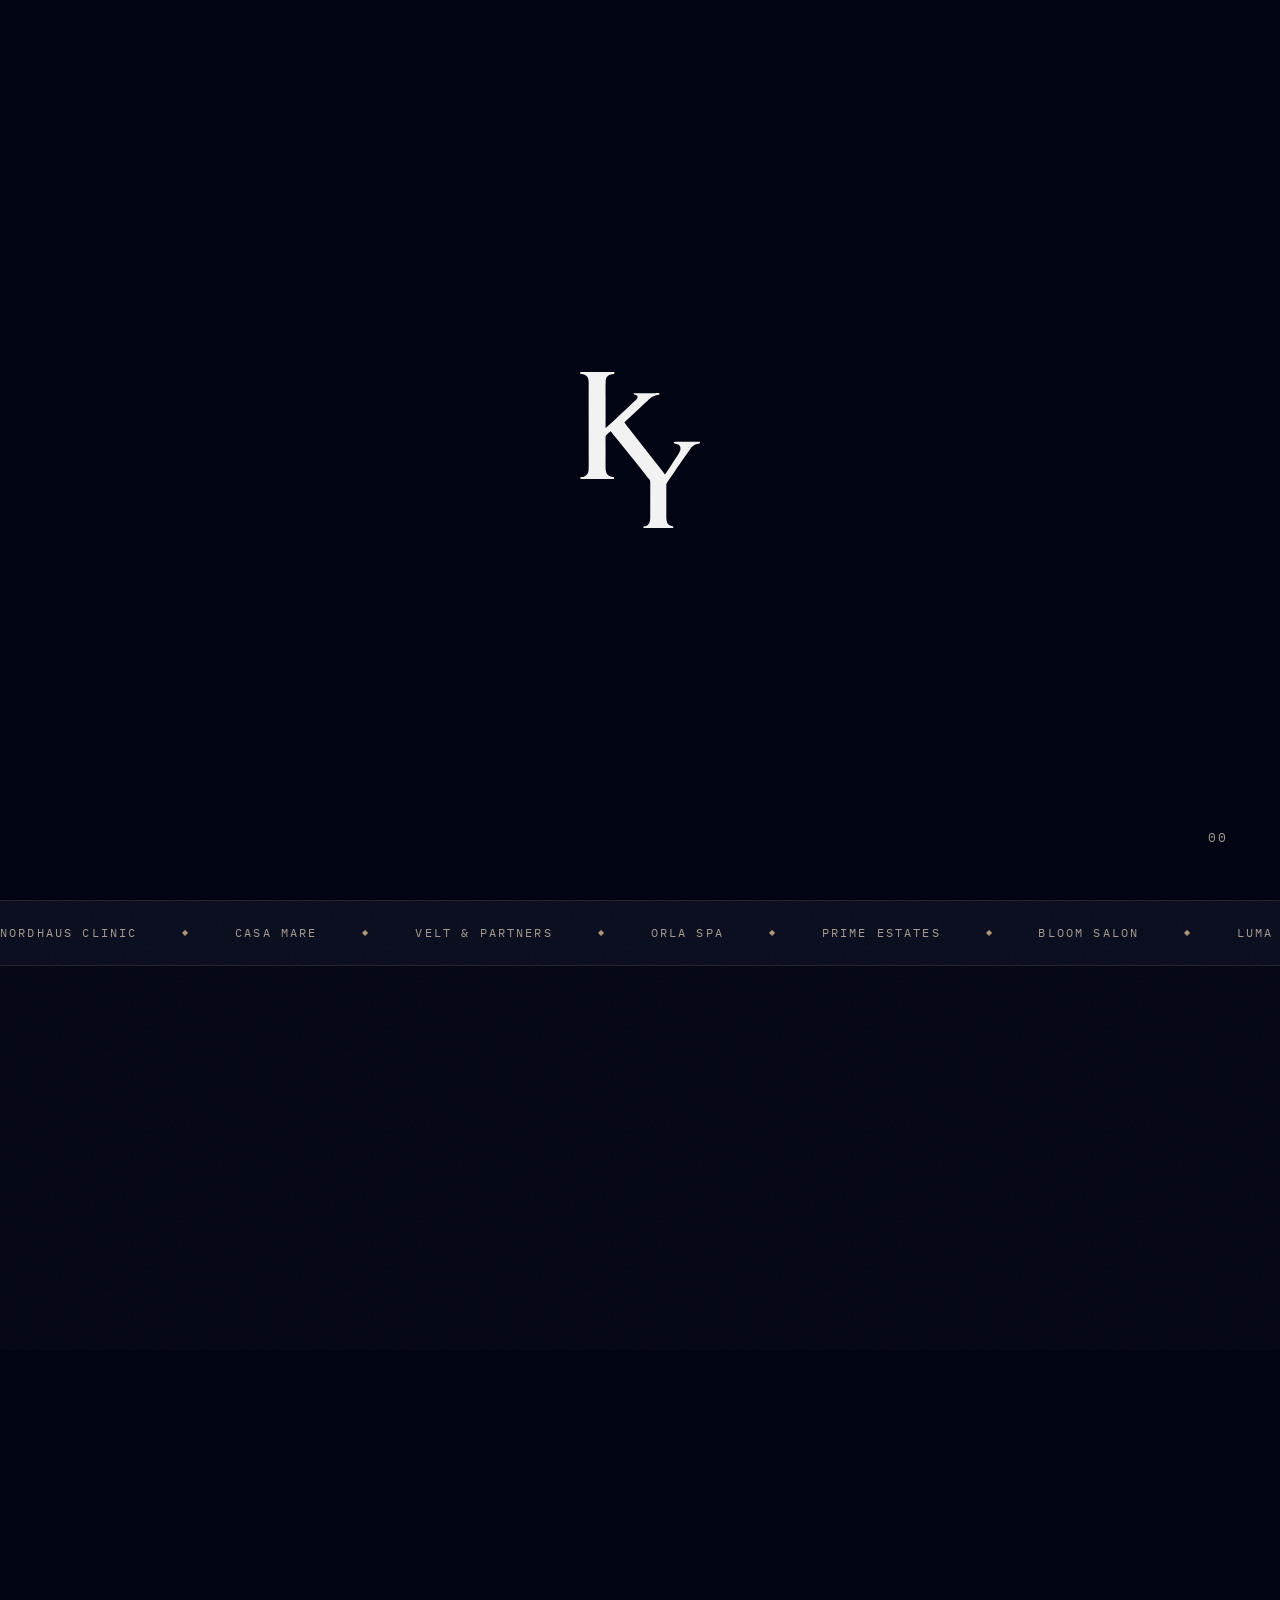
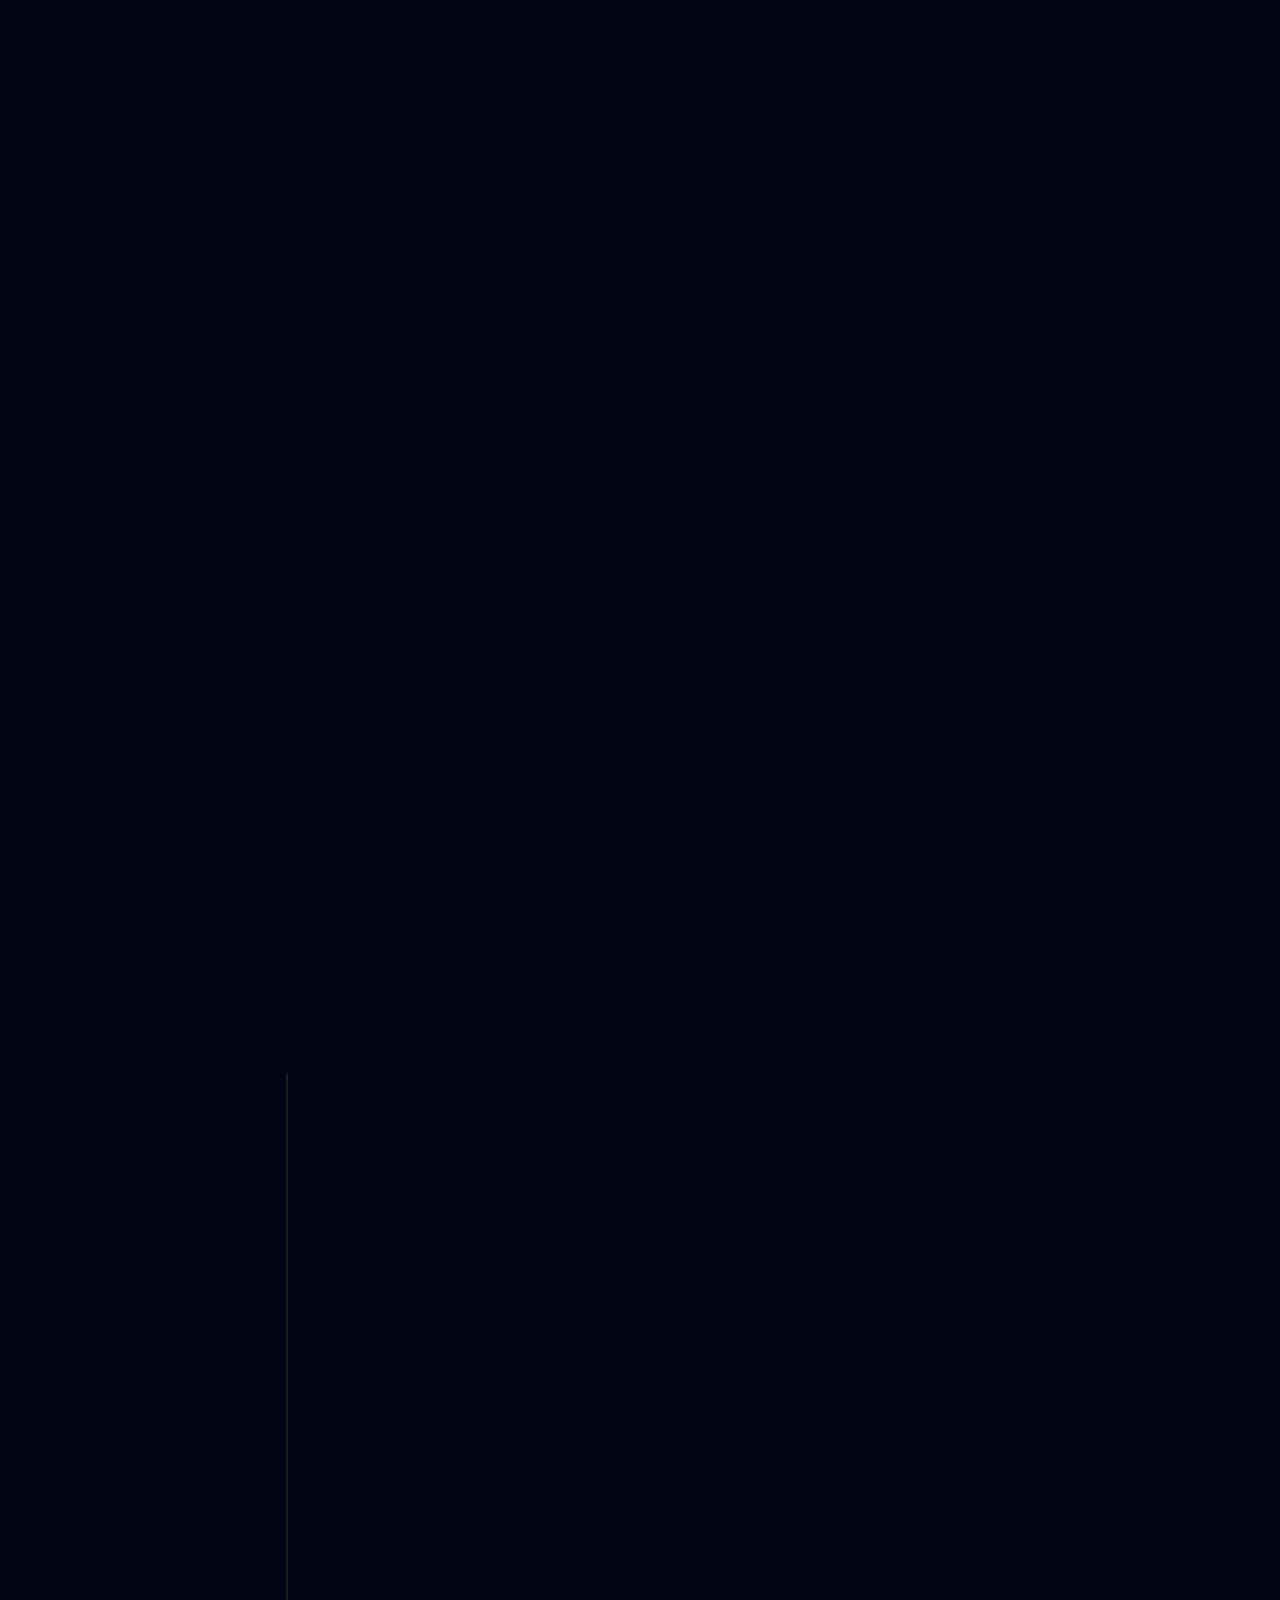
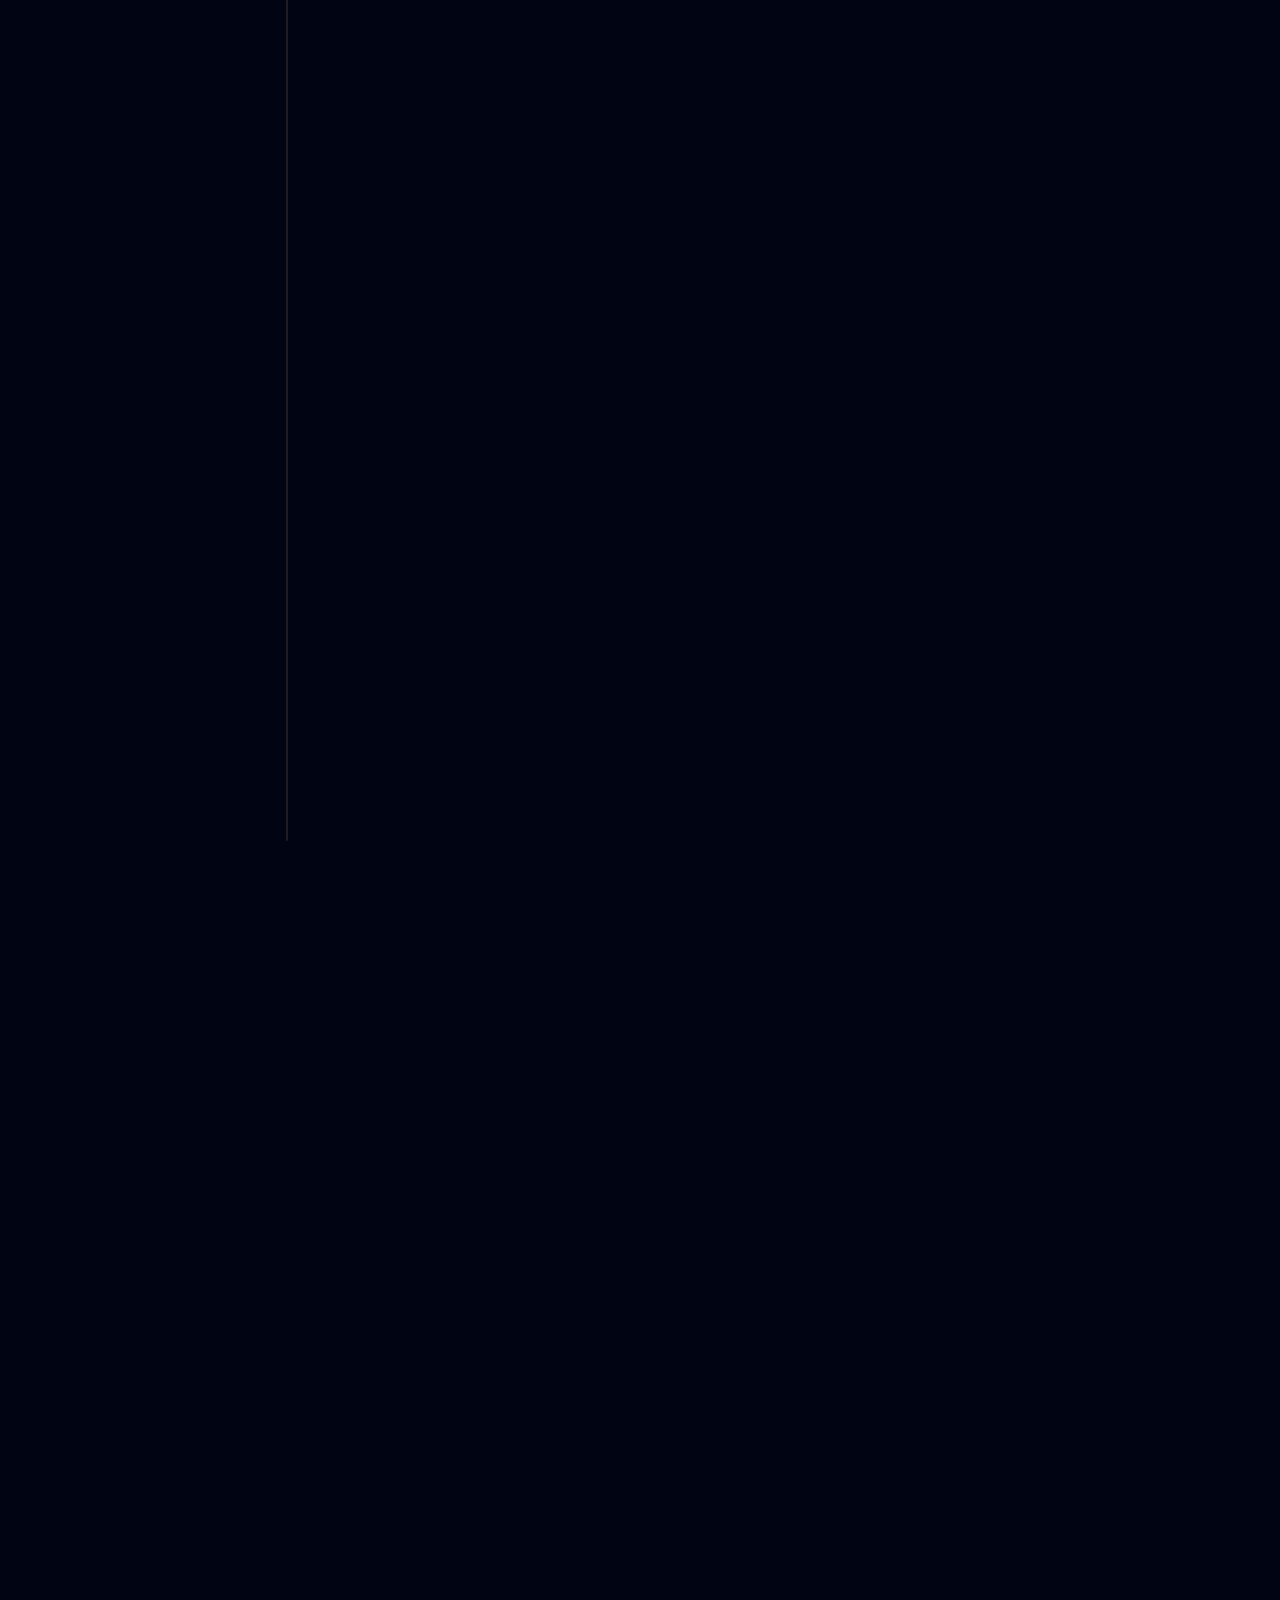
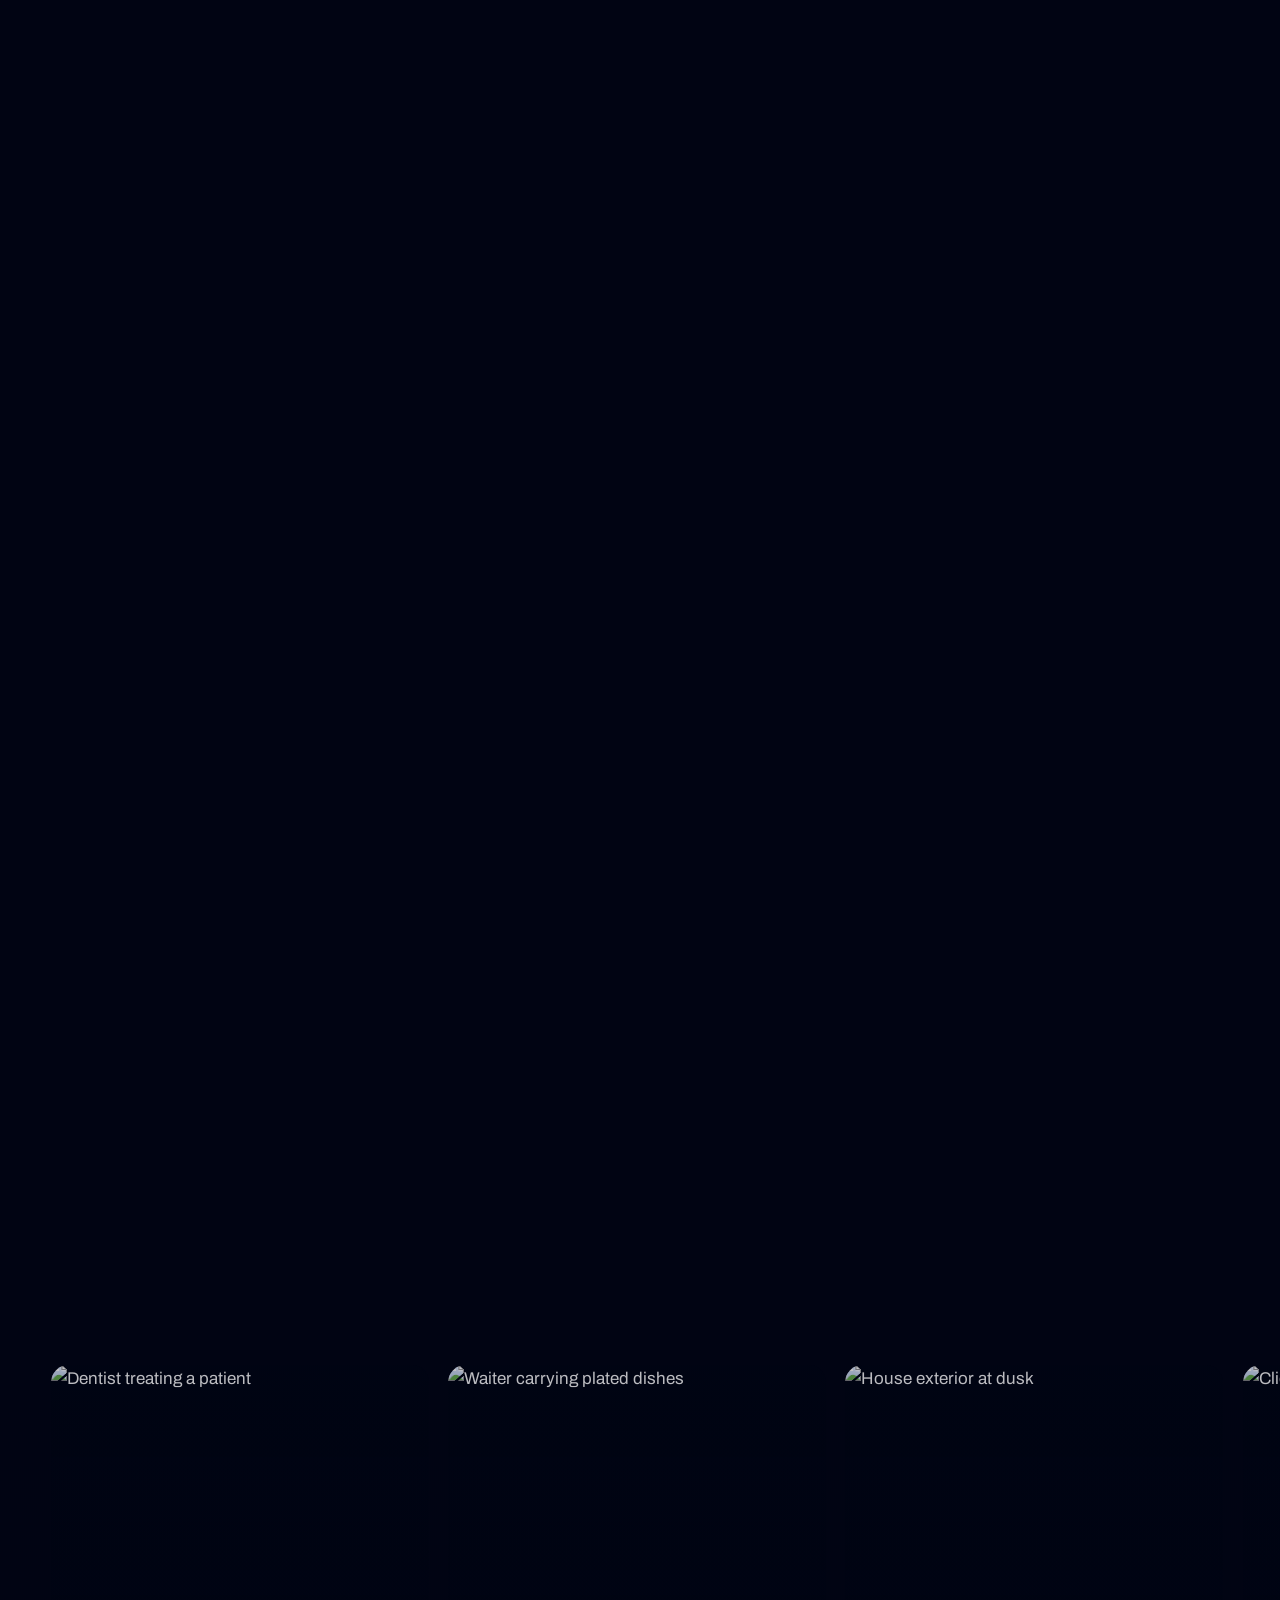
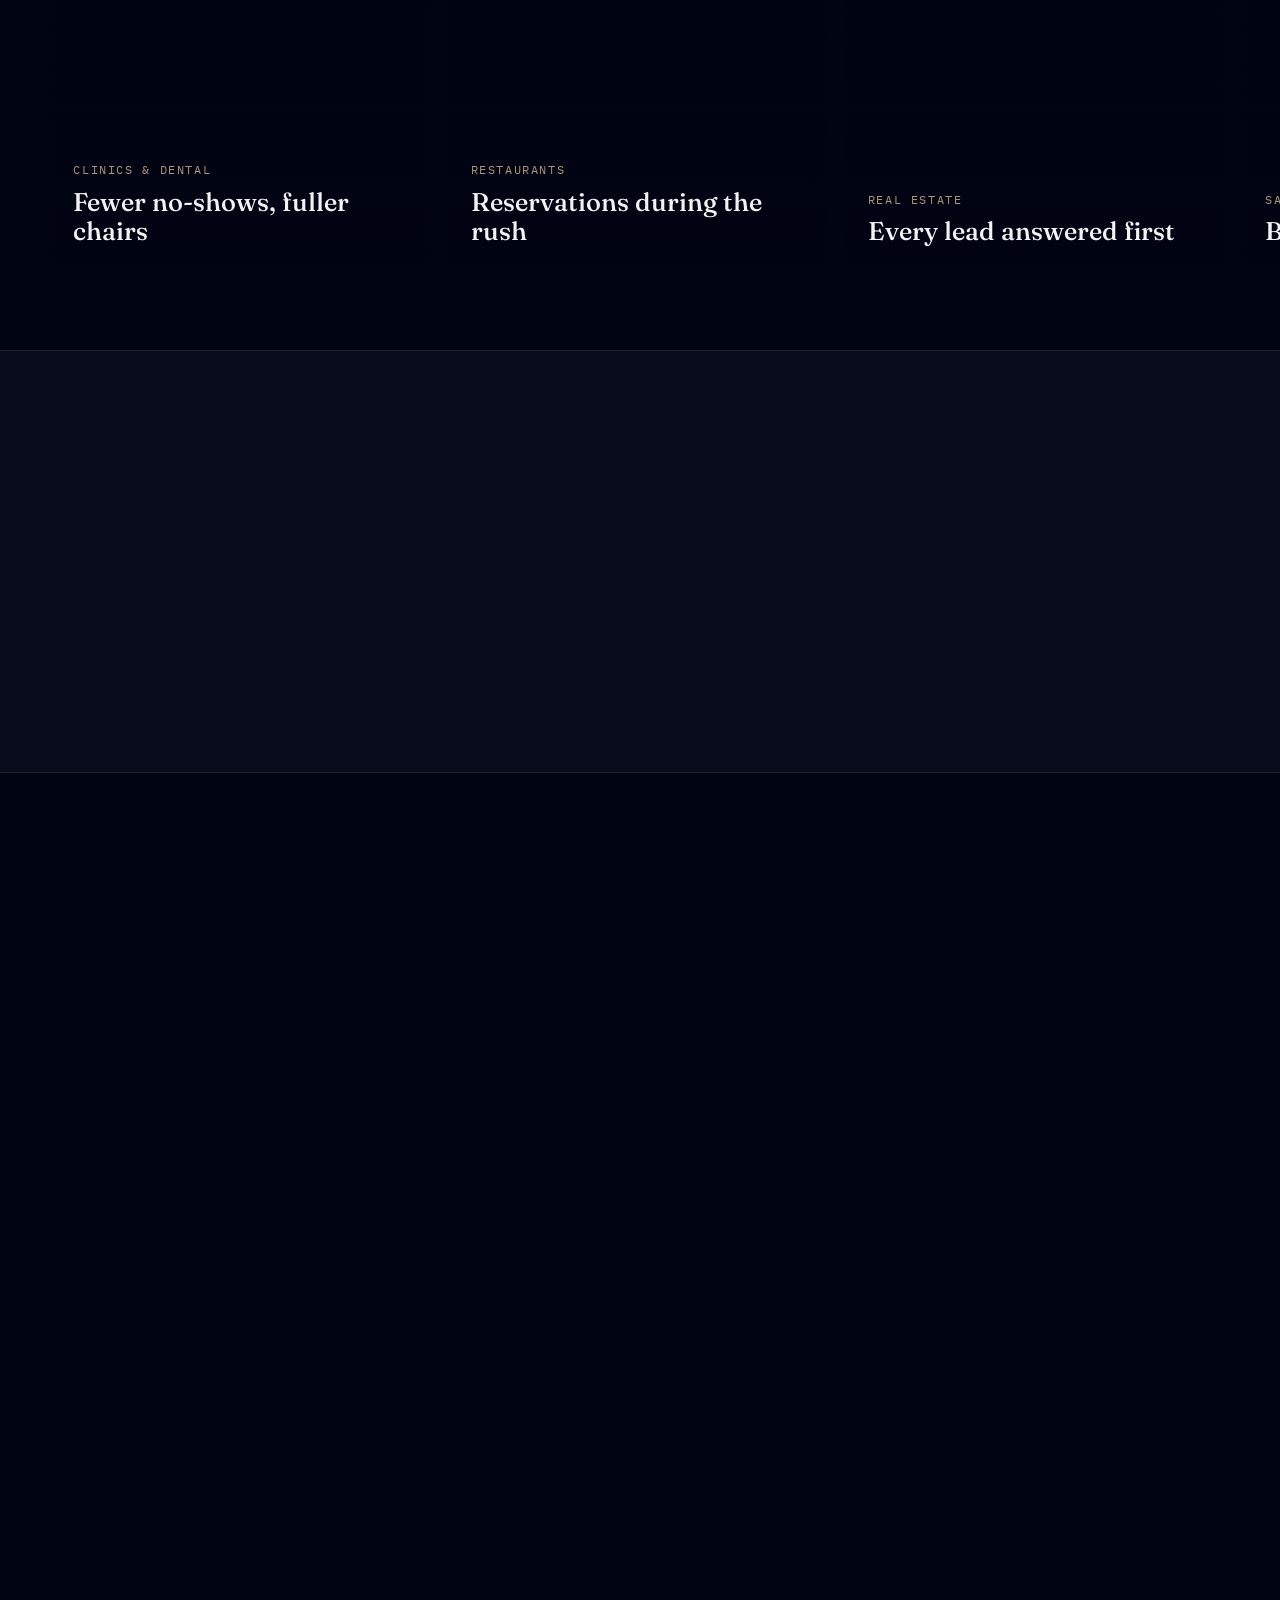
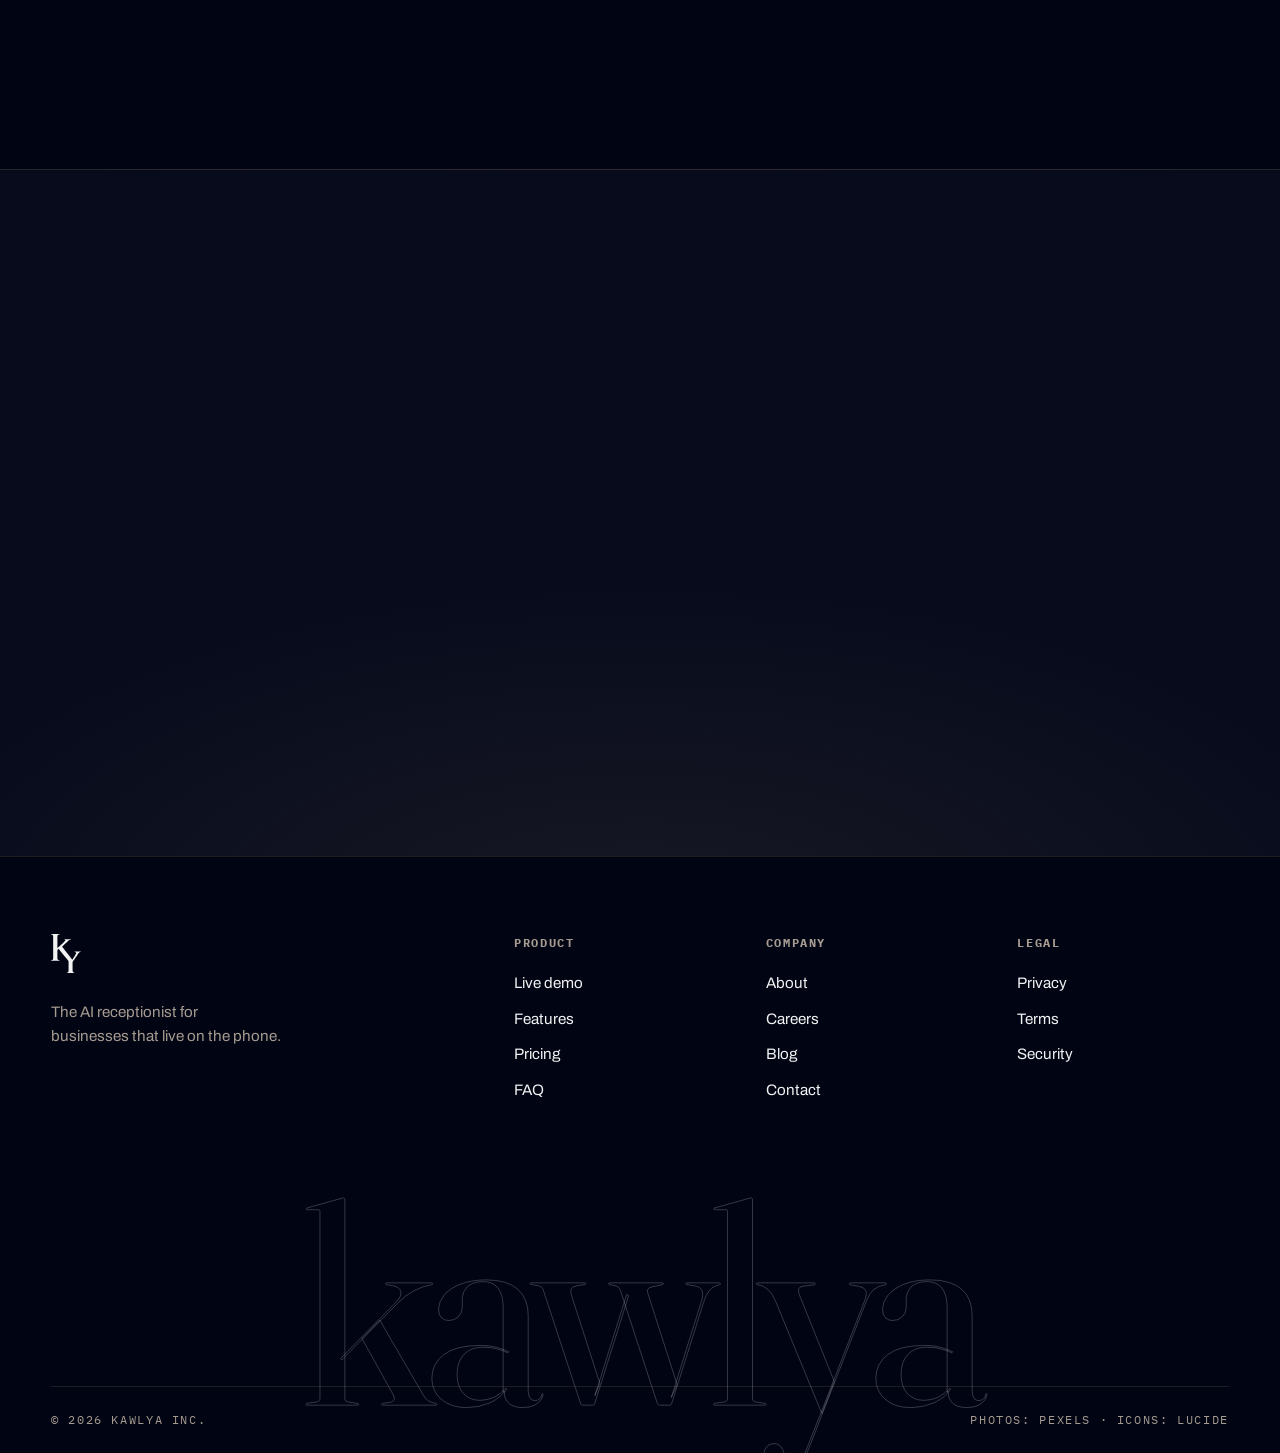
==== commit 889c2596: "deploy: maj Navy & Or (flow animé + reel vidéo) Co-Authored-By: Claude Fable 5 <noreply@anthropic.co" ====
--- a/navy/index.html
+++ b/navy/index.html
@@ -168,10 +168,105 @@
       </div>
     </section>
 
+    <!-- ░░ 3·A · FLOW / JOURNEY OF A CALL ░░ -->
+    <section class="flow section" id="flow">
+      <div class="section__head">
+        <p class="eyebrow mono" data-reveal>( 02 ) — How it works</p>
+        <h2 class="h2" data-reveal>From the first ring<br />to a <em>booked appointment.</em></h2>
+        <p class="section__lede" data-reveal>Every call runs the same effortless path — answered, understood, booked, and followed up. You just watch the diary fill.</p>
+      </div>
+
+      <ol class="flow__track" id="flowTrack">
+        <span class="flow__spine" aria-hidden="true"><span class="flow__spine-fill" id="flowFill"></span></span>
+
+        <li class="flowstep" data-reveal>
+          <span class="flowstep__dot" aria-hidden="true"><i data-lucide="phone-incoming"></i></span>
+          <div class="flowstep__card">
+            <span class="flowstep__no mono">01</span>
+            <h3>Your customer calls</h3>
+            <p>They dial your number — 2 in the afternoon or 2 at night, busy line or bank holiday. It always rings through.</p>
+          </div>
+        </li>
+
+        <li class="flowstep" data-reveal>
+          <span class="flowstep__dot" aria-hidden="true"><i data-lucide="bot"></i></span>
+          <div class="flowstep__card">
+            <span class="flowstep__no mono">02</span>
+            <h3>Kawlya answers in two rings</h3>
+            <p>Your AI receptionist picks up instantly — speaking your customer's language and already knowing your services, your team and your opening hours.</p>
+          </div>
+        </li>
+
+        <li class="flowstep" data-reveal>
+          <span class="flowstep__dot" aria-hidden="true"><i data-lucide="calendar-check"></i></span>
+          <div class="flowstep__card">
+            <span class="flowstep__no mono">03</span>
+            <h3>It books the right slot</h3>
+            <p>It checks your real availability and locks in the appointment — never a double-booking. Nothing fits? It takes a precise message instead.</p>
+          </div>
+        </li>
+
+        <li class="flowstep" data-reveal>
+          <span class="flowstep__dot" aria-hidden="true"><i data-lucide="bell-ring"></i></span>
+          <div class="flowstep__card">
+            <span class="flowstep__no mono">04</span>
+            <h3>Everyone is notified at once</h3>
+            <p>Your customer gets an SMS confirmation. Your dashboard lights up. Your calendar fills in — all in real time.</p>
+            <div class="flowstep__branch">
+              <i data-lucide="alarm-clock"></i>
+              <span><strong>Urgent message?</strong> You'll know in seconds — by email, and by SMS when it simply can't wait.</span>
+            </div>
+          </div>
+        </li>
+
+        <li class="flowstep" data-reveal>
+          <span class="flowstep__dot" aria-hidden="true"><i data-lucide="refresh-cw"></i></span>
+          <div class="flowstep__card">
+            <span class="flowstep__no mono">05</span>
+            <h3>It syncs everywhere you work</h3>
+            <p>The booking flows straight into Google Calendar and the everyday tools your business already runs on.</p>
+          </div>
+        </li>
+
+        <li class="flowstep" data-reveal>
+          <span class="flowstep__dot" aria-hidden="true"><i data-lucide="phone-outgoing"></i></span>
+          <div class="flowstep__card">
+            <span class="flowstep__no mono">06</span>
+            <h3>It follows up — on its own</h3>
+            <p>Kawlya rings the customer back 24 hours before to confirm, and calls again automatically if a conversation ever gets cut off. Fewer no-shows, zero chasing.</p>
+          </div>
+        </li>
+      </ol>
+    </section>
+
+    <!-- ░░ 3·B · VIDEO REEL ░░ -->
+    <section class="reel section" id="reel">
+      <div class="section__head section__head--center">
+        <p class="eyebrow mono" data-reveal>( 03 ) — In action</p>
+        <h2 class="h2" data-reveal>See Kawlya handle <em>the rush.</em></h2>
+        <p class="section__lede section__lede--center" data-reveal>Nights, weekends, ten calls at once — watch the front desk that never blinks.</p>
+      </div>
+
+      <figure class="reel__frame" data-reveal>
+        <video id="reelVideo" class="reel__video" autoplay muted loop playsinline preload="metadata"
+               poster="https://images.pexels.com/videos/3253079/free-video-3253079.jpg?auto=compress&cs=tinysrgb&w=1280">
+          <source src="https://videos.pexels.com/video-files/3253079/3253079-hd_1920_1080_25fps.mp4" type="video/mp4" />
+        </video>
+        <span class="reel__live mono"><i></i> Live</span>
+        <button class="reel__sound" id="reelSound" aria-label="Toggle sound">
+          <svg viewBox="0 0 24 24" fill="none" stroke="currentColor" stroke-width="2" stroke-linecap="round" stroke-linejoin="round"><path d="M11 5 6 9H2v6h4l5 4z"/><line x1="23" y1="9" x2="17" y2="15"/><line x1="17" y1="9" x2="23" y2="15"/></svg>
+        </button>
+        <figcaption class="reel__caption">
+          <strong>Kawlya — Front desk</strong>
+          <span class="mono">3 calls answered · 2 booked · 0 missed</span>
+        </figcaption>
+      </figure>
+    </section>
+
     <!-- ░░ 4 · HOW IT WORKS ░░ -->
     <section class="how section" id="how">
       <div class="how__sticky">
-        <p class="eyebrow mono" data-reveal>( 02 ) — How it works</p>
+        <p class="eyebrow mono" data-reveal>( 04 ) — How it works</p>
         <h2 class="h2" data-reveal>Live in an afternoon.<br /><em>Not a quarter.</em></h2>
         <p class="section__lede" data-reveal>No new hardware, no engineers. Keep your number — Kawlya sits in front of it.</p>
       </div>
@@ -197,7 +292,7 @@
     <!-- ░░ 5 · FEATURES BENTO ░░ -->
     <section class="features section" id="features">
       <div class="section__head">
-        <p class="eyebrow mono" data-reveal>( 03 ) — Product</p>
+        <p class="eyebrow mono" data-reveal>( 05 ) — Product</p>
         <h2 class="h2" data-reveal>A full front desk,<br /><em>in one phone line.</em></h2>
       </div>
       <div class="bento">
@@ -238,7 +333,7 @@
     <section class="industries section" id="industries">
       <div class="section__head section__head--row">
         <div>
-          <p class="eyebrow mono" data-reveal>( 04 ) — Industries</p>
+          <p class="eyebrow mono" data-reveal>( 06 ) — Industries</p>
           <h2 class="h2" data-reveal>Built for businesses<br /><em>that live on the phone.</em></h2>
         </div>
         <p class="mono industries__hint" data-reveal>Drag / scroll →</p>
@@ -281,7 +376,7 @@
 
     <!-- ░░ 8 · TESTIMONIALS ░░ -->
     <section class="quotes section">
-      <p class="eyebrow mono" data-reveal>( 05 ) — Word of mouth</p>
+      <p class="eyebrow mono" data-reveal>( 07 ) — Word of mouth</p>
       <div class="quotes__stage" data-reveal>
         <figure class="quote is-active">
           <blockquote>“We stopped losing the 6 pm callers. Kawlya books them while we're still with patients — it paid for itself in nine days.”</blockquote>
@@ -315,7 +410,7 @@
     <!-- ░░ 9 · PRICING ░░ -->
     <section class="pricing section" id="pricing">
       <div class="section__head">
-        <p class="eyebrow mono" data-reveal>( 06 ) — Pricing</p>
+        <p class="eyebrow mono" data-reveal>( 08 ) — Pricing</p>
         <h2 class="h2" data-reveal>Cheaper than a missed call<em>.</em></h2>
       </div>
       <div class="pricing__grid">
@@ -363,7 +458,7 @@
     <!-- ░░ 10 · FAQ ░░ -->
     <section class="faq section" id="faq">
       <div class="section__head">
-        <p class="eyebrow mono" data-reveal>( 07 ) — FAQ</p>
+        <p class="eyebrow mono" data-reveal>( 09 ) — FAQ</p>
         <h2 class="h2" data-reveal>Asked, <em>answered.</em></h2>
       </div>
       <div class="faq__list">
@@ -392,7 +487,7 @@
 
     <!-- ░░ 11 · FINAL CTA ░░ -->
     <section class="cta section" id="cta">
-      <p class="eyebrow mono" data-reveal>( 08 ) — Get started</p>
+      <p class="eyebrow mono" data-reveal>( 10 ) — Get started</p>
       <h2 class="cta__title" data-reveal>Give your phone line<br /><em>a voice.</em></h2>
       <p class="section__lede" data-reveal>Fifteen minutes, your number, a live test call. That's all a demo takes.</p>
       <div class="cta__row" data-reveal>
--- a/navy/css/style.css
+++ b/navy/css/style.css
@@ -193,6 +193,8 @@
   max-width: none; display: flex; align-items: flex-end;
   justify-content: space-between; gap: 2rem;
 }
+.section__head--center { margin-left: auto; margin-right: auto; text-align: center; }
+.section__lede--center { margin-left: auto; margin-right: auto; }
 .eyebrow { color: var(--accent); margin-bottom: 1.4rem; }
 .h2 {
   font-family: var(--font-display);
@@ -596,6 +598,140 @@
   * { scroll-behavior: auto !important; }
 }
 
+/* ─── flow / journey of a call ─── */
+.flow__track {
+  position: relative;
+  max-width: 760px;
+  margin: 0 auto;
+  padding-left: clamp(3.2rem, 7vw, 5rem);
+}
+.flow__spine {
+  position: absolute; top: 0.6rem; bottom: 0.6rem;
+  left: clamp(1.1rem, 2.6vw, 1.6rem);
+  width: 2px;
+  background: var(--line);
+  border-radius: 2px;
+}
+.flow__spine-fill {
+  position: absolute; inset: 0;
+  background: linear-gradient(180deg, var(--accent), var(--accent-2));
+  transform: scaleY(0); transform-origin: top;
+  border-radius: 2px;
+}
+.flow__spine-fill::after { /* glowing tip that rides the line */
+  content: ""; position: absolute; left: 50%; bottom: -4px;
+  width: 11px; height: 11px; border-radius: 50%;
+  transform: translateX(-50%);
+  background: var(--accent-2);
+  box-shadow: 0 0 14px 3px rgba(177, 148, 118, 0.8);
+}
+.flowstep {
+  position: relative;
+  padding-bottom: clamp(1.6rem, 3.5vw, 2.6rem);
+}
+.flowstep:last-child { padding-bottom: 0; }
+.flowstep__dot {
+  position: absolute; top: 0;
+  left: calc(clamp(3.2rem, 7vw, 5rem) * -1 + clamp(1.1rem, 2.6vw, 1.6rem) + 1px);
+  transform: translateX(-50%);
+  width: 44px; height: 44px; border-radius: 50%;
+  display: grid; place-items: center;
+  background: var(--surface);
+  border: 1px solid var(--line);
+  color: var(--cream-dim);
+  transition: color 0.4s, border-color 0.4s, box-shadow 0.4s, background 0.4s;
+  z-index: 2;
+}
+.flowstep__dot svg { width: 20px; height: 20px; }
+.flowstep.is-on .flowstep__dot {
+  color: var(--accent-ink);
+  background: linear-gradient(180deg, var(--accent-2), var(--accent));
+  border-color: transparent;
+  box-shadow: 0 0 0 5px rgba(177, 148, 118, 0.12), 0 8px 22px rgba(0, 0, 0, 0.4);
+}
+.flowstep__card {
+  background: linear-gradient(160deg, var(--surface), var(--bg-2));
+  border: 1px solid var(--line);
+  border-radius: var(--radius);
+  padding: clamp(1.2rem, 2.4vw, 1.8rem);
+  transition: border-color 0.4s, transform 0.4s;
+}
+.flowstep.is-on .flowstep__card { border-color: rgba(177, 148, 118, 0.32); }
+.flowstep__no { color: var(--accent); display: block; margin-bottom: 0.5rem; }
+.flowstep__card h3 {
+  font-family: var(--font-display); font-weight: 500;
+  font-size: clamp(1.25rem, 2.1vw, 1.6rem); letter-spacing: -0.01em;
+  margin-bottom: 0.5rem;
+}
+.flowstep__card p { color: var(--cream-dim); font-size: 0.98rem; }
+.flowstep__branch {
+  display: flex; gap: 0.7rem; align-items: flex-start;
+  margin-top: 1rem; padding: 0.85rem 1rem;
+  background: rgba(177, 148, 118, 0.08);
+  border: 1px dashed rgba(177, 148, 118, 0.4);
+  border-radius: 0.7rem;
+  font-size: 0.88rem; color: var(--cream);
+}
+.flowstep__branch svg { width: 18px; height: 18px; color: var(--accent); flex-shrink: 0; margin-top: 2px; }
+.flowstep__branch strong { color: var(--accent-2); }
+
+/* ─── video reel ─── */
+.reel__frame {
+  position: relative;
+  max-width: 1040px; margin: 0 auto;
+  border-radius: clamp(1rem, 2vw, 1.6rem);
+  overflow: hidden;
+  border: 1px solid rgba(177, 148, 118, 0.3);
+  box-shadow: 0 40px 90px rgba(0, 0, 0, 0.55), 0 0 70px rgba(177, 148, 118, 0.08);
+  background: var(--bg-2);
+}
+.reel__video {
+  display: block; width: 100%; aspect-ratio: 16 / 9;
+  object-fit: cover;
+  filter: saturate(1.02) contrast(1.03);
+}
+.reel__frame::after { /* gradient vignette so chips stay legible */
+  content: ""; position: absolute; inset: 0; pointer-events: none;
+  background: linear-gradient(180deg, rgba(1,4,19,0.35) 0%, transparent 22% 60%, rgba(1,4,19,0.75) 100%);
+}
+.reel__live {
+  position: absolute; top: 1rem; left: 1rem; z-index: 2;
+  display: inline-flex; align-items: center; gap: 0.5rem;
+  padding: 0.4rem 0.75rem; border-radius: 100px;
+  background: rgba(1, 4, 19, 0.6);
+  border: 1px solid var(--line);
+  backdrop-filter: blur(8px); -webkit-backdrop-filter: blur(8px);
+  color: var(--cream); font-size: 0.62rem;
+}
+.reel__live i {
+  width: 7px; height: 7px; border-radius: 50%;
+  background: var(--accent-2);
+  box-shadow: 0 0 0 0 rgba(201, 172, 140, 0.7);
+  animation: reelpulse 1.8s ease-out infinite;
+}
+@keyframes reelpulse {
+  0% { box-shadow: 0 0 0 0 rgba(201,172,140,0.6); }
+  100% { box-shadow: 0 0 0 9px rgba(201,172,140,0); }
+}
+.reel__sound {
+  position: absolute; top: 1rem; right: 1rem; z-index: 2;
+  width: 40px; height: 40px; border-radius: 50%;
+  display: grid; place-items: center; cursor: pointer;
+  background: rgba(1, 4, 19, 0.6);
+  border: 1px solid var(--line);
+  color: var(--cream);
+  backdrop-filter: blur(8px); -webkit-backdrop-filter: blur(8px);
+  transition: background 0.3s, color 0.3s, border-color 0.3s;
+}
+.reel__sound:hover { color: var(--accent-2); border-color: var(--accent); }
+.reel__sound svg { width: 18px; height: 18px; }
+.reel__caption {
+  position: absolute; left: 1.2rem; bottom: 1.1rem; z-index: 2;
+  display: flex; flex-direction: column; gap: 0.2rem;
+}
+.reel__caption strong { font-family: var(--font-display); font-weight: 500; font-size: 1.05rem; color: var(--cream); }
+.reel__caption .mono { color: var(--accent-2); font-size: 0.62rem; }
+
 /* ════════ RESPONSIVE ════════ */
 @media (max-width: 1080px) {
   .bento { grid-template-columns: repeat(2, minmax(0,1fr)); }
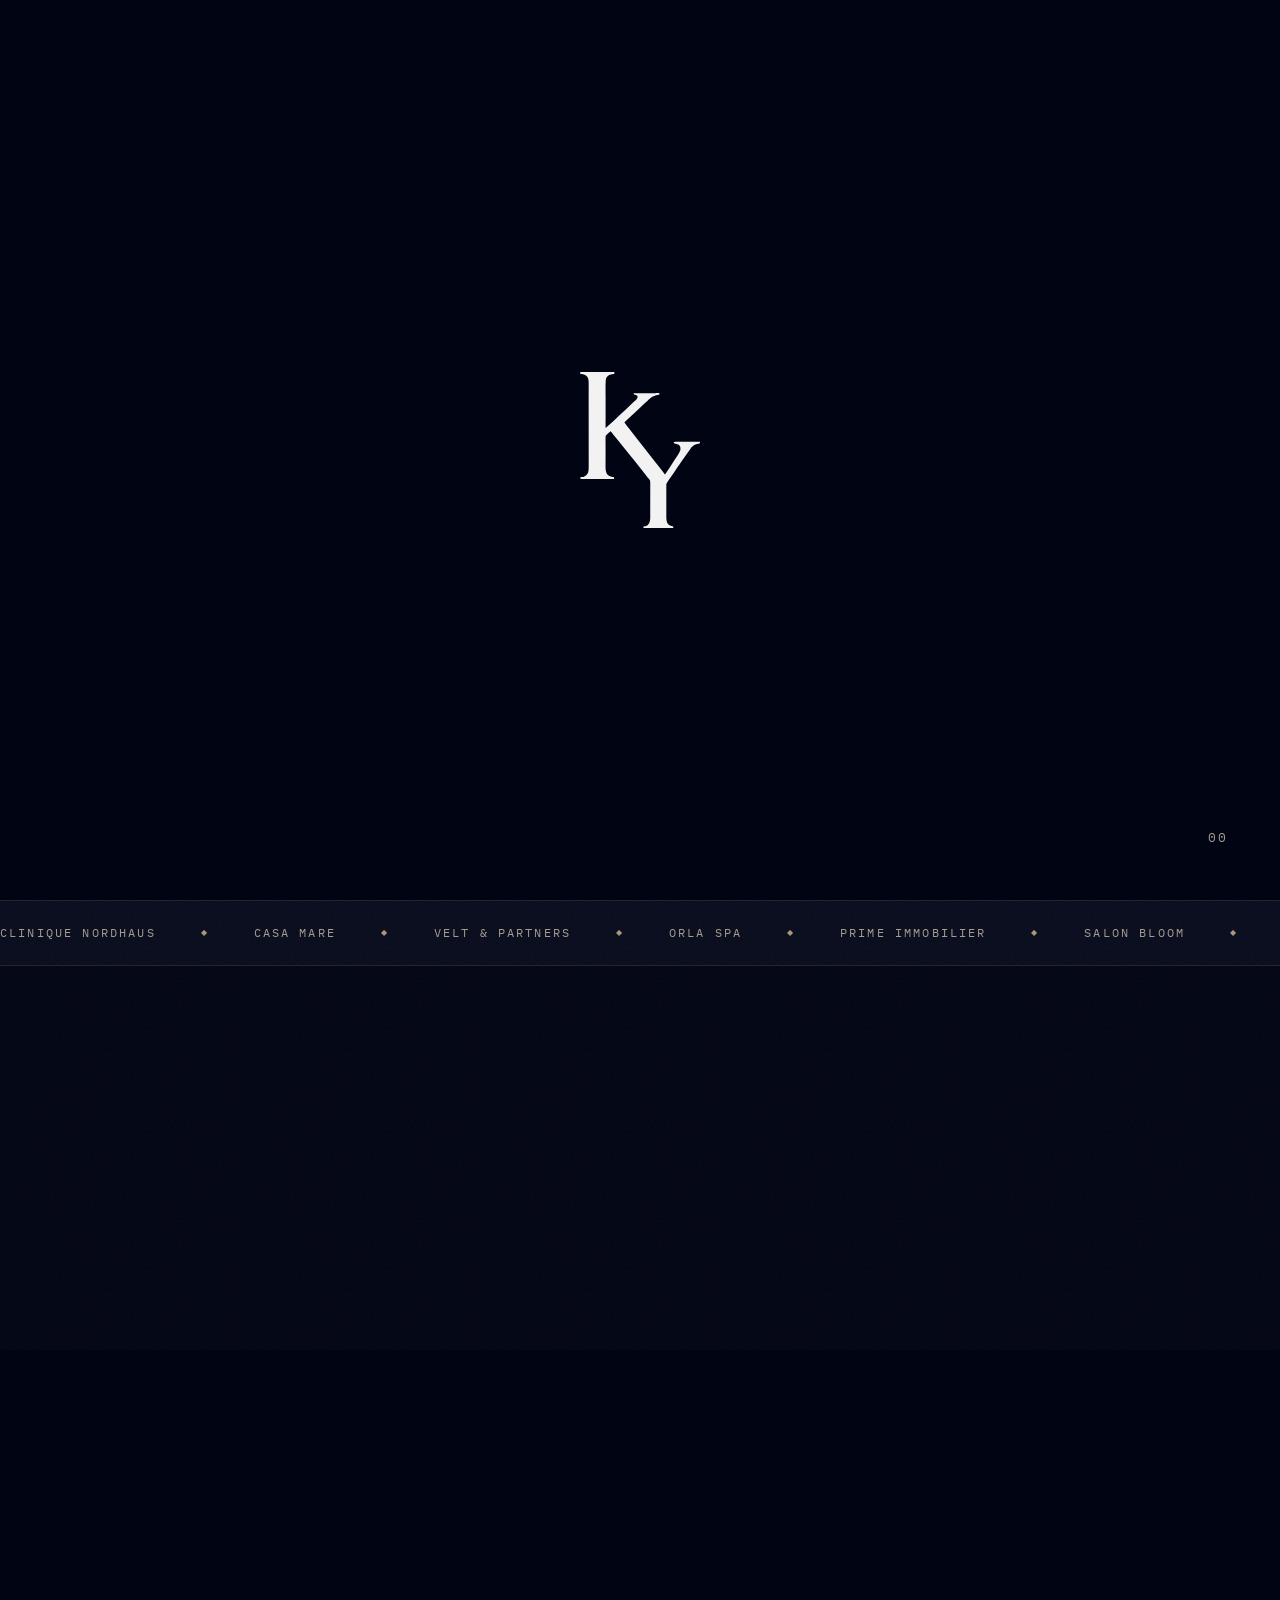
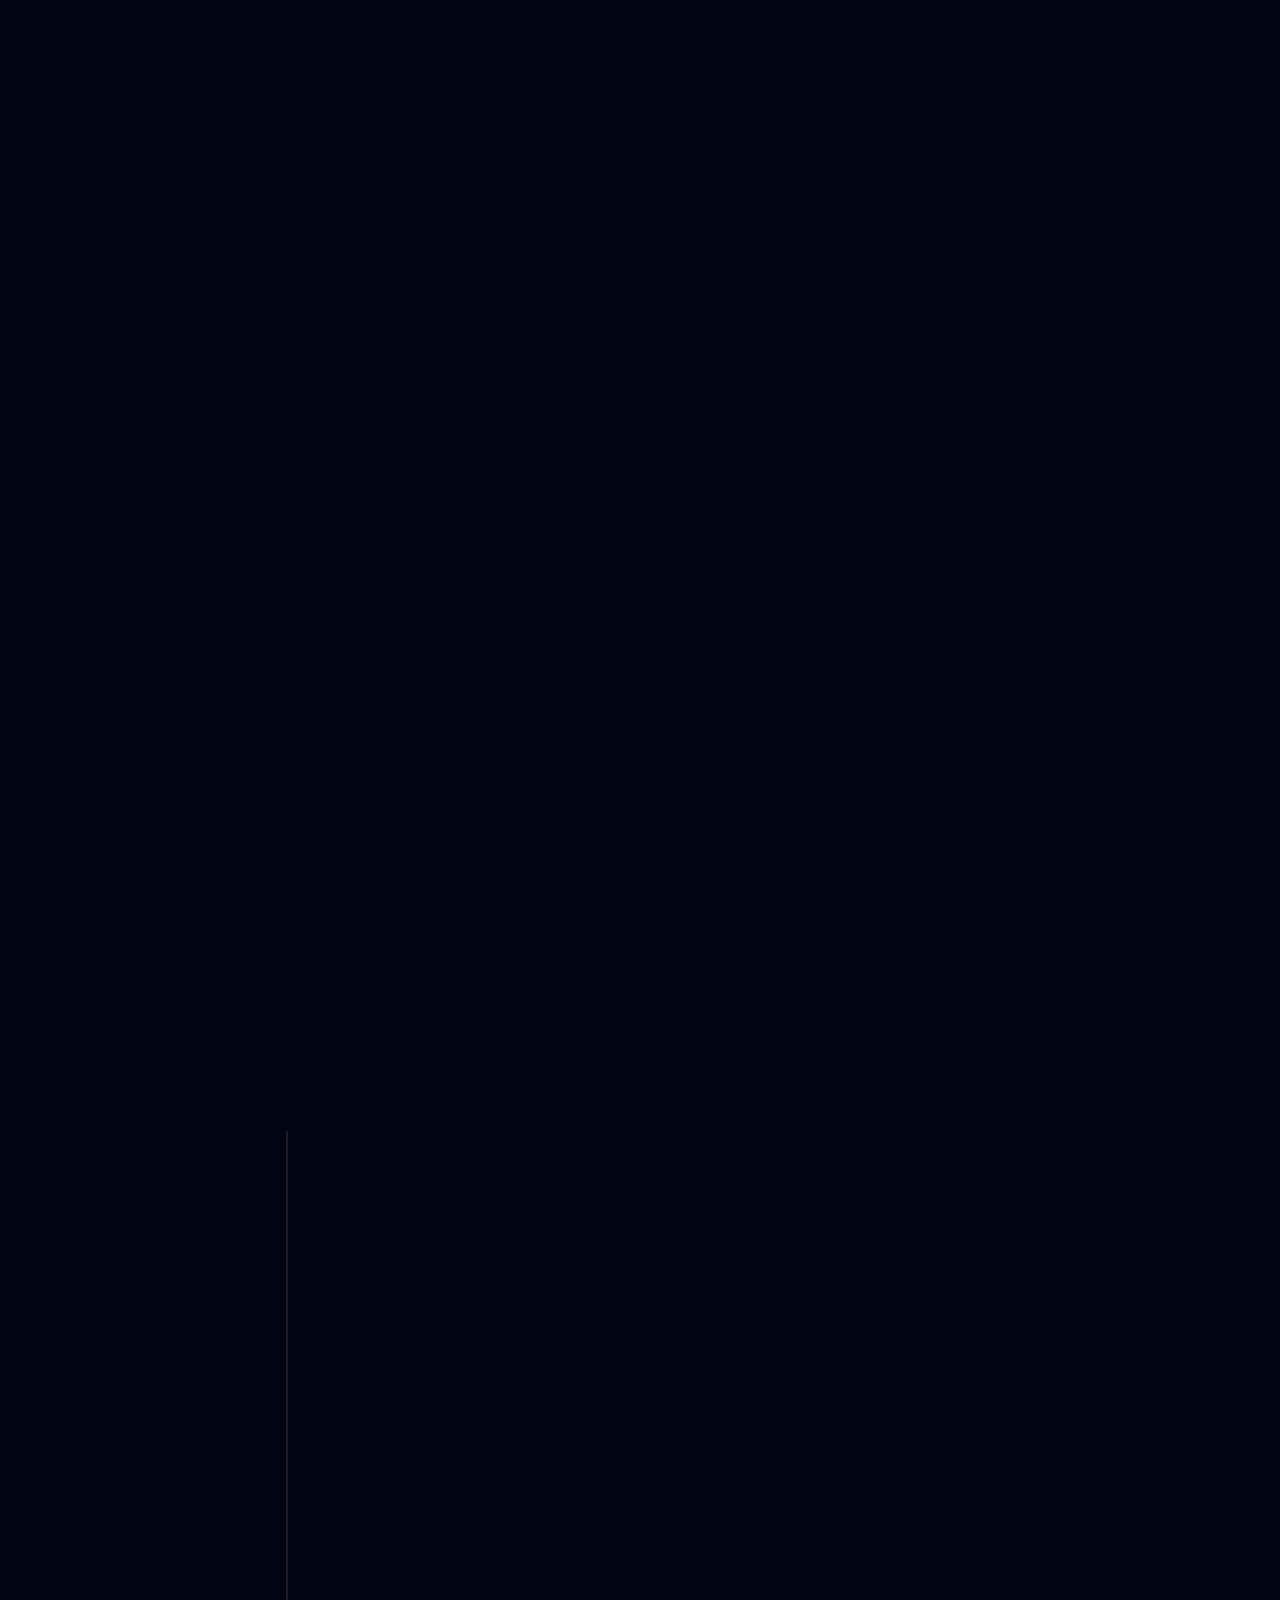
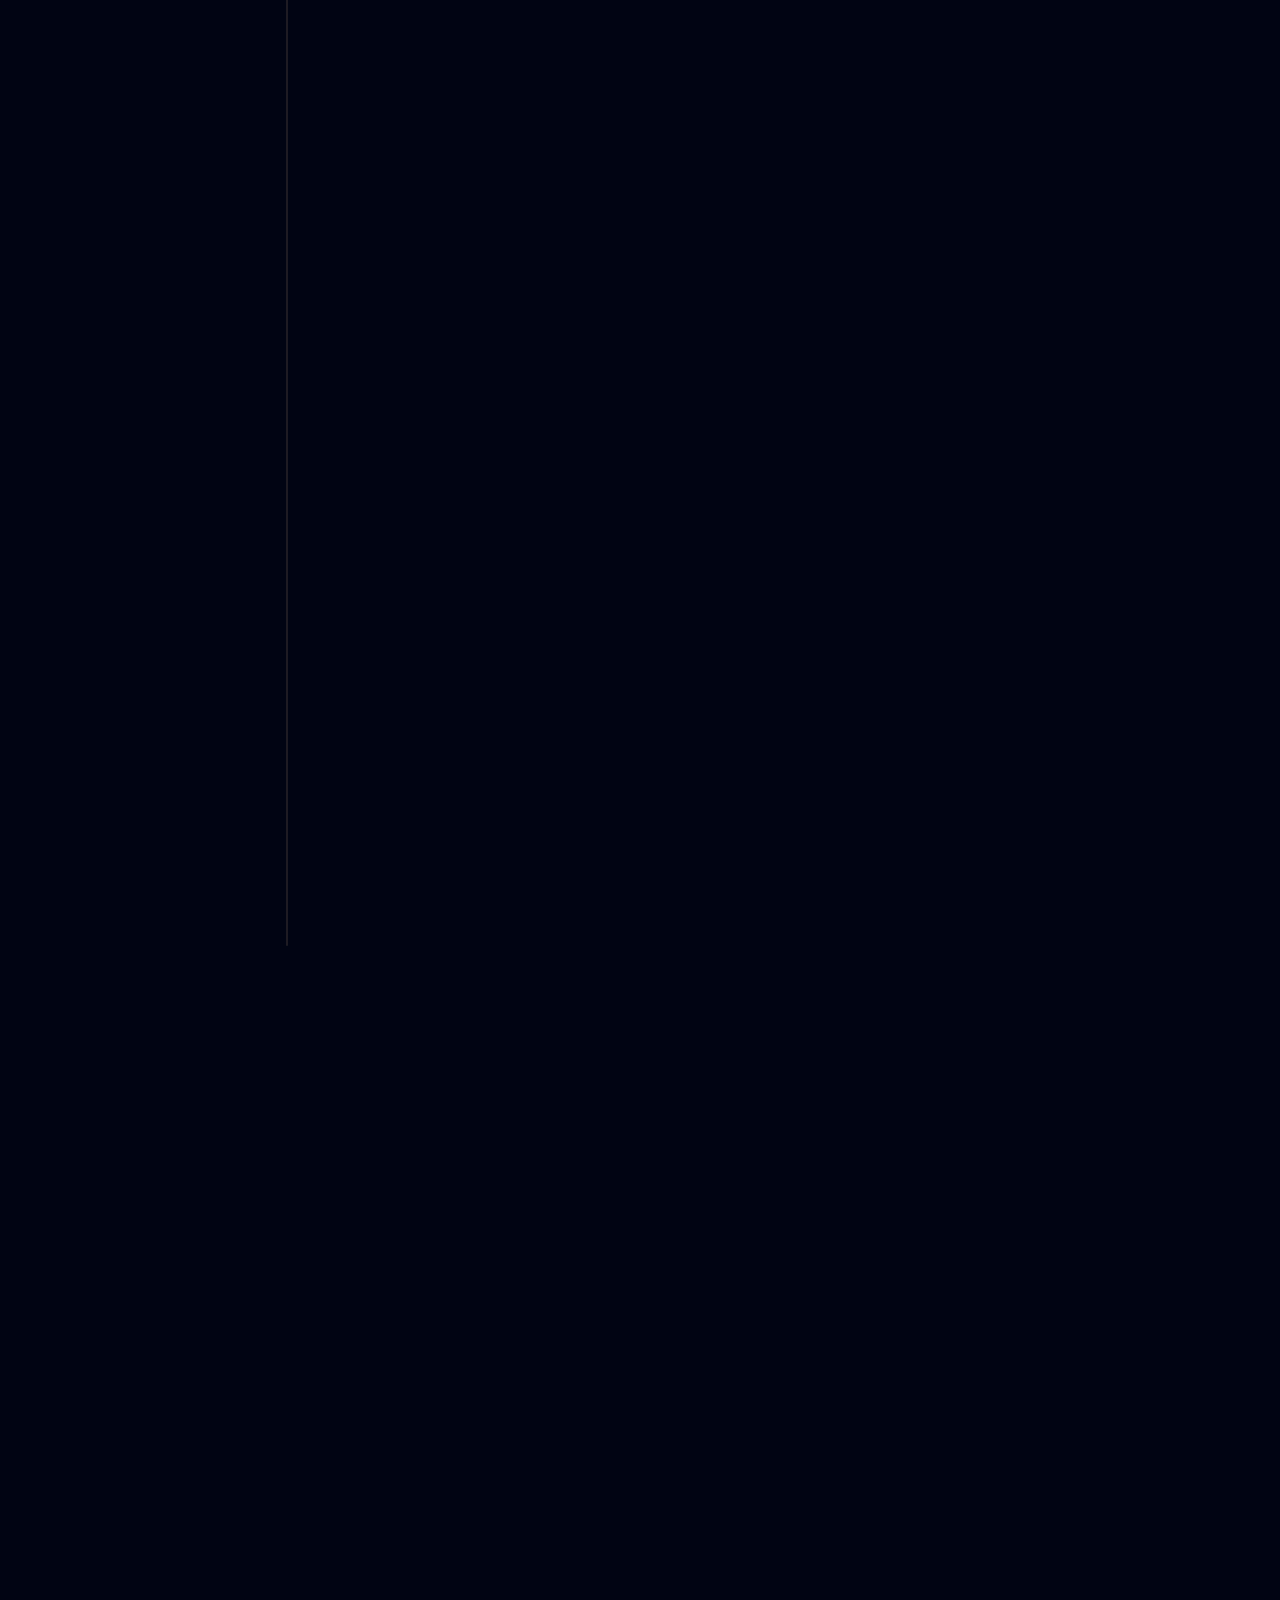
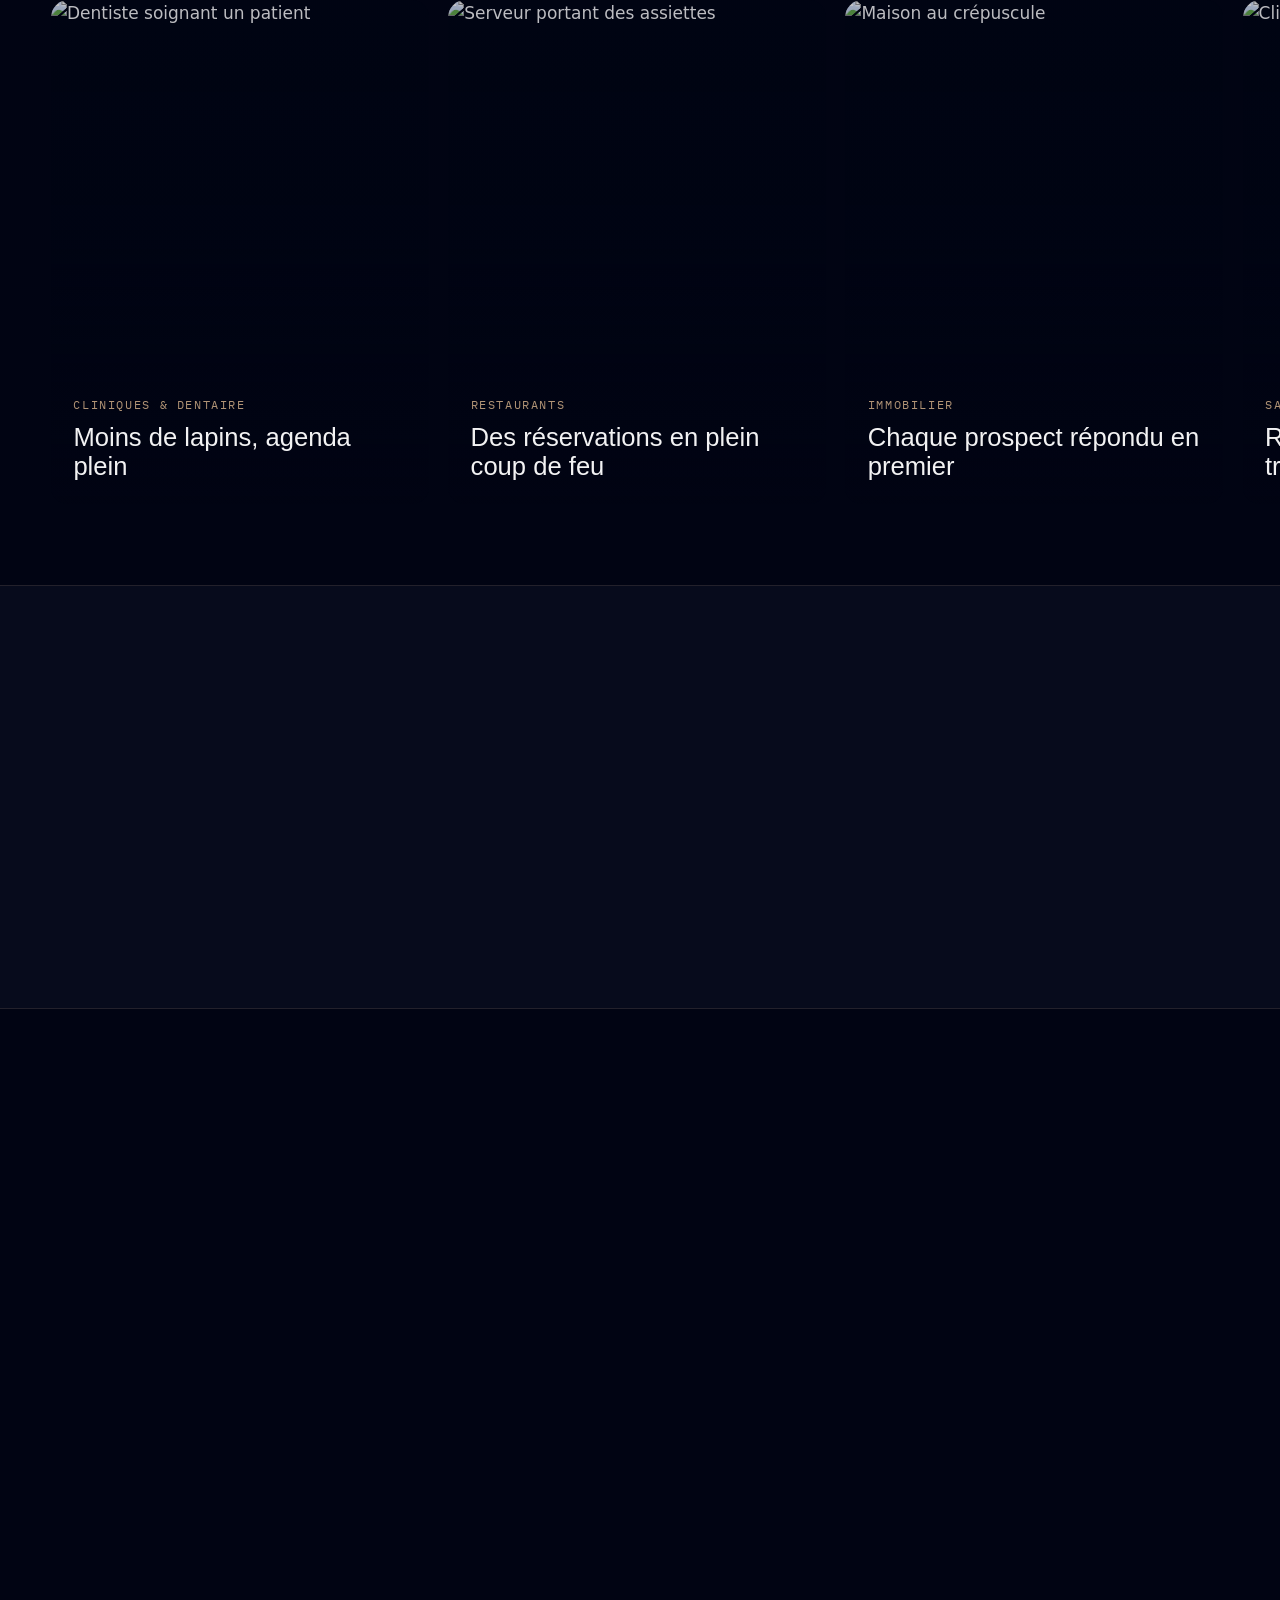
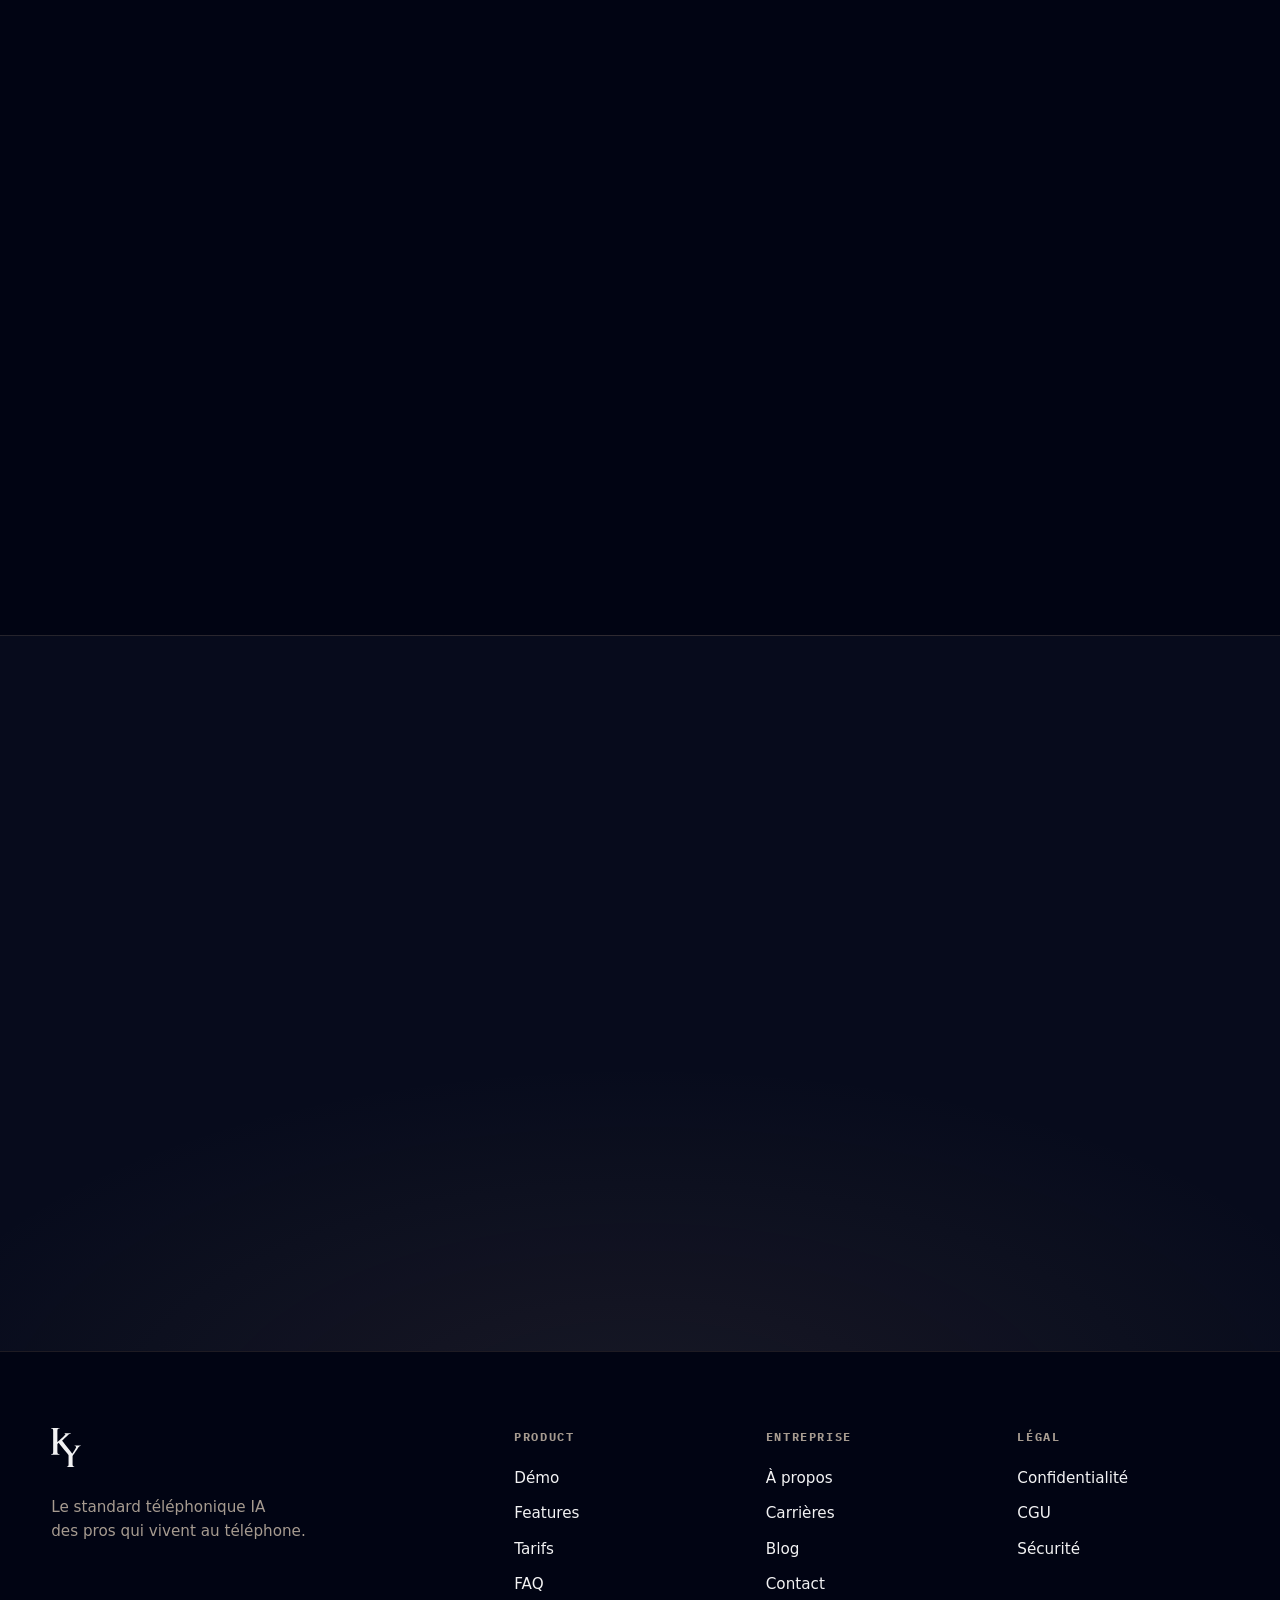
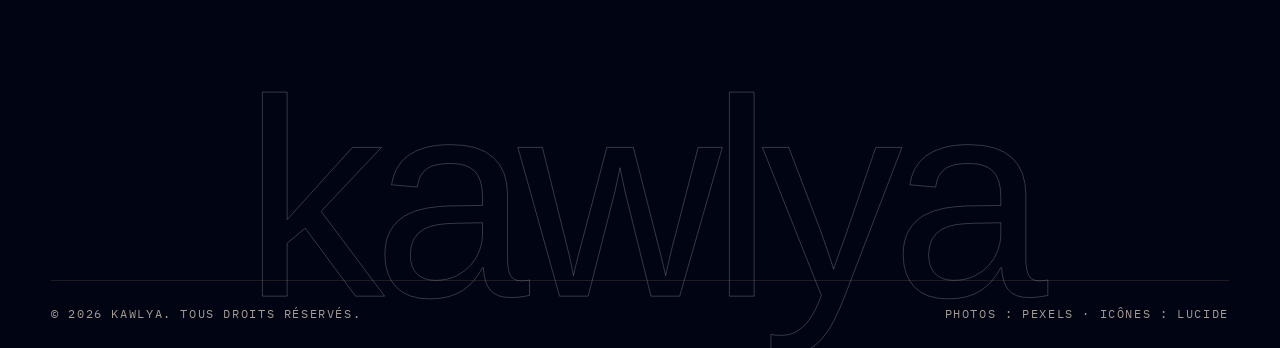
==== commit 6bb5f61e: "deploy: Navy & Or — SaaS FR (essai 14j, Clash Display/Switzer) Co-Authored-By: Claude Fable 5 <norep" ====
--- a/navy/index.html
+++ b/navy/index.html
@@ -1,15 +1,17 @@
 <!DOCTYPE html>
-<html lang="en">
+<html lang="fr">
 <head>
   <meta charset="UTF-8" />
   <meta name="viewport" content="width=device-width, initial-scale=1.0" />
-  <title>Kawlya — The AI receptionist that answers every call</title>
-  <meta name="description" content="Kawlya is an AI voice agent for your business phone line. It answers every call, books appointments, and speaks 30+ languages — 24/7." />
+  <title>Kawlya — Le standard IA qui répond à tous vos appels</title>
+  <meta name="description" content="Kawlya est le standard téléphonique IA de votre entreprise. Il répond à chaque appel, prend les rendez-vous et qualifie les demandes 24h/24. Essai gratuit de 14 jours." />
 
   <link rel="icon" type="image/svg+xml" href="assets/favicon.svg" />
   <link rel="preconnect" href="https://fonts.googleapis.com" />
   <link rel="preconnect" href="https://fonts.gstatic.com" crossorigin />
-  <link href="https://fonts.googleapis.com/css2?family=Fraunces:ital,opsz,wght@0,9..144,300;0,9..144,400;0,9..144,500;0,9..144,600;1,9..144,300;1,9..144,400;1,9..144,500&family=Archivo:wght@400;500;600&family=IBM+Plex+Mono:wght@400;500&display=swap" rel="stylesheet" />
+  <link rel="preconnect" href="https://cdn.fontshare.com" crossorigin />
+  <link href="https://api.fontshare.com/v2/css?f[]=clash-display@400,500,600,700&f[]=switzer@400,500,600&display=swap" rel="stylesheet" />
+  <link href="https://fonts.googleapis.com/css2?family=IBM+Plex+Mono:wght@400;500&display=swap" rel="stylesheet" />
 
   <link rel="stylesheet" href="css/style.css" />
 
@@ -44,17 +46,17 @@
       <svg class="nav__k" viewBox="0 0 357.513 465.269" aria-hidden="true"><use href="#kpath"/></svg>
       <span class="nav__word">kawlya</span>
     </a>
-    <nav class="nav__links" aria-label="Primary">
-      <a href="#demo" data-cursor>Live demo</a>
-      <a href="#how" data-cursor>How it works</a>
-      <a href="#features" data-cursor>Product</a>
-      <a href="#industries" data-cursor>Industries</a>
-      <a href="#pricing" data-cursor>Pricing</a>
+    <nav class="nav__links" aria-label="Navigation principale">
+      <a href="#demo" data-cursor>Démo</a>
+      <a href="#how" data-cursor>Fonctionnement</a>
+      <a href="#features" data-cursor>Produit</a>
+      <a href="#industries" data-cursor>Secteurs</a>
+      <a href="#pricing" data-cursor>Tarifs</a>
     </nav>
     <div class="nav__actions">
-      <a class="btn btn--ghost nav__login" href="#" data-cursor>Sign in</a>
-      <a class="btn btn--solid" href="#cta" data-cursor>Book a demo</a>
-      <button class="nav__burger" id="burger" aria-label="Open menu" aria-expanded="false">
+      <a class="btn btn--ghost nav__login" href="#" data-cursor>Connexion</a>
+      <a class="btn btn--solid" href="#cta" data-cursor>Essai gratuit 14 j</a>
+      <button class="nav__burger" id="burger" aria-label="Ouvrir le menu" aria-expanded="false">
         <span></span><span></span>
       </button>
     </div>
@@ -63,14 +65,14 @@
   <!-- ░░ MOBILE MENU ░░ -->
   <div class="menu" id="menu" aria-hidden="true">
     <nav class="menu__links">
-      <a href="#demo">Live demo</a>
-      <a href="#how">How it works</a>
-      <a href="#features">Product</a>
-      <a href="#industries">Industries</a>
-      <a href="#pricing">Pricing</a>
+      <a href="#demo">Démo</a>
+      <a href="#how">Fonctionnement</a>
+      <a href="#features">Produit</a>
+      <a href="#industries">Secteurs</a>
+      <a href="#pricing">Tarifs</a>
       <a href="#faq">FAQ</a>
     </nav>
-    <a class="btn btn--solid menu__cta" href="#cta">Book a demo</a>
+    <a class="btn btn--solid menu__cta" href="#cta">Essai gratuit 14 j</a>
   </div>
 
   <main id="top">
@@ -80,19 +82,19 @@
       <canvas class="hero__orb" id="orb" aria-hidden="true"></canvas>
 
       <div class="hero__inner">
-        <p class="hero__eyebrow mono" data-hero-fade>AI voice agents for business phone lines</p>
+        <p class="hero__eyebrow mono" data-hero-fade>Le standard téléphonique IA des professionnels</p>
         <h1 class="hero__title">
-          <span class="line"><span class="line__in">Every call,</span></span>
-          <span class="line"><span class="line__in"><em>answered</em><span class="accent-dot">.</span></span></span>
+          <span class="line"><span class="line__in">Chaque appel,</span></span>
+          <span class="line"><span class="line__in"><em>décroché</em><span class="accent-dot">.</span></span></span>
         </h1>
         <p class="hero__sub" data-hero-fade>
-          Kawlya is the AI receptionist on your phone line. It greets every caller,
-          books appointments, and answers questions in 30+ languages — day and night.
+          Kawlya est le standard téléphonique IA de votre entreprise. Il accueille chaque
+          appelant, prend les rendez-vous et répond aux questions en 30+ langues — jour et nuit.
         </p>
         <div class="hero__cta" data-hero-fade>
-          <a class="btn btn--solid btn--lg" href="#cta" data-cursor>Book a demo</a>
+          <a class="btn btn--solid btn--lg" href="#cta" data-cursor>Démarrer l’essai gratuit</a>
           <a class="btn btn--outline btn--lg" href="#demo" data-cursor>
-            <span class="pulse-dot"></span> Hear it live
+            <span class="pulse-dot"></span> Écouter en direct
           </a>
         </div>
       </div>
@@ -102,33 +104,33 @@
         <div class="callcard__head">
           <div class="callcard__avatar mono">SM</div>
           <div>
-            <p class="callcard__name">Sarah Mitchell</p>
-            <p class="callcard__meta mono">Incoming · 00:42</p>
+            <p class="callcard__name">Camille Martin</p>
+            <p class="callcard__meta mono">Entrant · 00:42</p>
           </div>
           <div class="callcard__wave"><i></i><i></i><i></i><i></i><i></i></div>
         </div>
-        <p class="callcard__line">“…I'd like to move my appointment to Friday.”</p>
-        <div class="callcard__chip mono">✓ Rebooked — Fri 3:30 PM</div>
+        <p class="callcard__line">« …je voudrais déplacer mon rendez-vous à vendredi. »</p>
+        <div class="callcard__chip mono">✓ Reprogrammé — Ven. 15h30</div>
       </aside>
 
       <div class="hero__foot">
-        <p class="mono" data-hero-fade>Scroll <span class="hero__arrow">↓</span></p>
+        <p class="mono" data-hero-fade>Défiler <span class="hero__arrow">↓</span></p>
         <ul class="hero__stats" data-hero-fade>
-          <li><strong>2 rings</strong><span>avg. pickup</span></li>
-          <li><strong>30+</strong><span>languages</span></li>
-          <li><strong>24/7</strong><span>always on</span></li>
+          <li><strong>2 sonn.</strong><span>décrochage moy.</span></li>
+          <li><strong>30+</strong><span>langues</span></li>
+          <li><strong>24/7</strong><span>toujours actif</span></li>
         </ul>
       </div>
     </section>
 
     <!-- ░░ 2 · MARQUEE ░░ -->
-    <section class="marquee" aria-label="Trusted by">
+    <section class="marquee" aria-label="Ils nous font confiance">
       <div class="marquee__track" id="marqueeTrack">
         <div class="marquee__group">
-          <span>Nordhaus Clinic</span><i>◆</i><span>Casa Mare</span><i>◆</i>
+          <span>Clinique Nordhaus</span><i>◆</i><span>Casa Mare</span><i>◆</i>
           <span>Velt &amp; Partners</span><i>◆</i><span>Orla Spa</span><i>◆</i>
-          <span>Prime Estates</span><i>◆</i><span>Bloom Salon</span><i>◆</i>
-          <span>Luma Dental</span><i>◆</i><span>Atelier Nord</span><i>◆</i>
+          <span>Prime Immobilier</span><i>◆</i><span>Salon Bloom</span><i>◆</i>
+          <span>Luma Dentaire</span><i>◆</i><span>Atelier Nord</span><i>◆</i>
         </div>
       </div>
     </section>
@@ -136,34 +138,34 @@
     <!-- ░░ 3 · LIVE CALL DEMO ░░ -->
     <section class="demo section" id="demo">
       <div class="section__head">
-        <p class="eyebrow mono" data-reveal>( 01 ) — Live demo</p>
-        <h2 class="h2" data-reveal>Listen to Kawlya<br /><em>take a booking.</em></h2>
+        <p class="eyebrow mono" data-reveal>( 01 ) — Démo en direct</p>
+        <h2 class="h2" data-reveal>Écoutez Kawlya<br /><em>prendre un rendez-vous.</em></h2>
         <p class="section__lede" data-reveal>
-          A real conversation, handled end-to-end. No hold music, no “press 1” —
-          just a natural voice that gets things done.
+          Une vraie conversation, gérée de bout en bout. Pas de musique d’attente, pas de
+          « tapez 1 » — juste une voix naturelle qui agit.
         </p>
       </div>
 
       <div class="demo__stage" data-reveal>
         <div class="demo__phone">
-          <div class="demo__statusbar mono"><span>Kawlya · Nordhaus Clinic</span><span class="demo__timer" id="demoTimer">00:00</span></div>
+          <div class="demo__statusbar mono"><span>Kawlya · Clinique Nordhaus</span><span class="demo__timer" id="demoTimer">00:00</span></div>
           <div class="demo__chat" id="demoChat">
-            <div class="bubble bubble--caller"><span class="bubble__who mono">Caller</span>Hi, do you have anything available this Friday?</div>
-            <div class="bubble bubble--ai"><span class="bubble__who mono">Kawlya</span>Absolutely — Dr. Hanson has 11:00 AM or 3:30 PM open on Friday. Which works best for you?</div>
-            <div class="bubble bubble--caller"><span class="bubble__who mono">Caller</span>3:30 works great.</div>
-            <div class="bubble bubble--ai"><span class="bubble__who mono">Kawlya</span>Done! You're booked for Friday at 3:30 PM. I've texted you a confirmation. Anything else?</div>
-            <div class="bubble bubble--system mono">✓ Appointment created · Calendar synced · SMS sent</div>
+            <div class="bubble bubble--caller"><span class="bubble__who mono">Client</span>Bonjour, avez-vous de la disponibilité ce vendredi ?</div>
+            <div class="bubble bubble--ai"><span class="bubble__who mono">Kawlya</span>Bien sûr — le Dr Hanson est libre vendredi à 11h00 ou à 15h30. Quel créneau vous convient le mieux ?</div>
+            <div class="bubble bubble--caller"><span class="bubble__who mono">Client</span>15h30, c’est parfait.</div>
+            <div class="bubble bubble--ai"><span class="bubble__who mono">Kawlya</span>C’est noté ! Vous avez rendez-vous vendredi à 15h30. Je vous envoie la confirmation par SMS. Autre chose ?</div>
+            <div class="bubble bubble--system mono">✓ Rendez-vous créé · Agenda synchronisé · SMS envoyé</div>
           </div>
           <div class="demo__voicebar">
             <div class="demo__eq" id="demoEq"><i></i><i></i><i></i><i></i><i></i><i></i><i></i><i></i><i></i><i></i><i></i><i></i></div>
-            <span class="mono" id="demoSpeaker">Kawlya is speaking…</span>
+            <span class="mono" id="demoSpeaker">Kawlya parle…</span>
           </div>
         </div>
 
         <ul class="demo__points">
-          <li data-reveal><span class="mono">01</span><div><h3>Sounds human</h3><p>Natural pacing, interruptions handled, zero robotic stiffness.</p></div></li>
-          <li data-reveal><span class="mono">02</span><div><h3>Acts instantly</h3><p>Bookings, reschedules and FAQs resolved during the call — not after.</p></div></li>
-          <li data-reveal><span class="mono">03</span><div><h3>Reports back</h3><p>Every call arrives in your inbox as a summary, transcript and recording.</p></div></li>
+          <li data-reveal><span class="mono">01</span><div><h3>Naturel comme un humain</h3><p>Rythme naturel, interruptions gérées, zéro raideur robotique.</p></div></li>
+          <li data-reveal><span class="mono">02</span><div><h3>Agit immédiatement</h3><p>Rendez-vous, reports et questions réglés pendant l’appel — pas après.</p></div></li>
+          <li data-reveal><span class="mono">03</span><div><h3>Vous tient informé</h3><p>Chaque appel arrive dans votre boîte : résumé, transcription et enregistrement.</p></div></li>
         </ul>
       </div>
     </section>
@@ -171,9 +173,9 @@
     <!-- ░░ 3·A · FLOW / JOURNEY OF A CALL ░░ -->
     <section class="flow section" id="flow">
       <div class="section__head">
-        <p class="eyebrow mono" data-reveal>( 02 ) — How it works</p>
-        <h2 class="h2" data-reveal>From the first ring<br />to a <em>booked appointment.</em></h2>
-        <p class="section__lede" data-reveal>Every call runs the same effortless path — answered, understood, booked, and followed up. You just watch the diary fill.</p>
+        <p class="eyebrow mono" data-reveal>( 02 ) — Le déroulé</p>
+        <h2 class="h2" data-reveal>Du premier appel<br />au <em>rendez-vous confirmé.</em></h2>
+        <p class="section__lede" data-reveal>Chaque appel suit le même chemin, sans effort — accueilli, compris, réservé, puis relancé. Vous n’avez qu’à regarder l’agenda se remplir.</p>
       </div>
 
       <ol class="flow__track" id="flowTrack">
@@ -183,8 +185,8 @@
           <span class="flowstep__dot" aria-hidden="true"><i data-lucide="phone-incoming"></i></span>
           <div class="flowstep__card">
             <span class="flowstep__no mono">01</span>
-            <h3>Your customer calls</h3>
-            <p>They dial your number — 2 in the afternoon or 2 at night, busy line or bank holiday. It always rings through.</p>
+            <h3>Votre client appelle</h3>
+            <p>Il compose votre numéro — 14h ou 2h du matin, ligne occupée ou jour férié. Ça décroche toujours.</p>
           </div>
         </li>
 
@@ -192,8 +194,8 @@
           <span class="flowstep__dot" aria-hidden="true"><i data-lucide="bot"></i></span>
           <div class="flowstep__card">
             <span class="flowstep__no mono">02</span>
-            <h3>Kawlya answers in two rings</h3>
-            <p>Your AI receptionist picks up instantly — speaking your customer's language and already knowing your services, your team and your opening hours.</p>
+            <h3>Kawlya répond en deux sonneries</h3>
+            <p>Votre standard IA décroche aussitôt — dans la langue de votre client, en connaissant déjà vos prestations, votre équipe et vos horaires.</p>
           </div>
         </li>
 
@@ -201,8 +203,8 @@
           <span class="flowstep__dot" aria-hidden="true"><i data-lucide="calendar-check"></i></span>
           <div class="flowstep__card">
             <span class="flowstep__no mono">03</span>
-            <h3>It books the right slot</h3>
-            <p>It checks your real availability and locks in the appointment — never a double-booking. Nothing fits? It takes a precise message instead.</p>
+            <h3>Il réserve le bon créneau</h3>
+            <p>Il vérifie vos vraies disponibilités et bloque le rendez-vous — jamais de double réservation. Rien ne convient ? Il prend un message précis.</p>
           </div>
         </li>
 
@@ -210,11 +212,11 @@
           <span class="flowstep__dot" aria-hidden="true"><i data-lucide="bell-ring"></i></span>
           <div class="flowstep__card">
             <span class="flowstep__no mono">04</span>
-            <h3>Everyone is notified at once</h3>
-            <p>Your customer gets an SMS confirmation. Your dashboard lights up. Your calendar fills in — all in real time.</p>
+            <h3>Tout le monde est prévenu, aussitôt</h3>
+            <p>Votre client reçoit une confirmation par SMS. Votre tableau de bord s’allume. Votre agenda se remplit — en temps réel.</p>
             <div class="flowstep__branch">
               <i data-lucide="alarm-clock"></i>
-              <span><strong>Urgent message?</strong> You'll know in seconds — by email, and by SMS when it simply can't wait.</span>
+              <span><strong>Message urgent ?</strong> Vous le saurez en quelques secondes — par e-mail, et par SMS quand ça ne peut pas attendre.</span>
             </div>
           </div>
         </li>
@@ -223,8 +225,8 @@
           <span class="flowstep__dot" aria-hidden="true"><i data-lucide="refresh-cw"></i></span>
           <div class="flowstep__card">
             <span class="flowstep__no mono">05</span>
-            <h3>It syncs everywhere you work</h3>
-            <p>The booking flows straight into Google Calendar and the everyday tools your business already runs on.</p>
+            <h3>Il se synchronise partout</h3>
+            <p>La réservation se glisse directement dans Google Agenda et les outils que votre entreprise utilise déjà au quotidien.</p>
           </div>
         </li>
 
@@ -232,8 +234,8 @@
           <span class="flowstep__dot" aria-hidden="true"><i data-lucide="phone-outgoing"></i></span>
           <div class="flowstep__card">
             <span class="flowstep__no mono">06</span>
-            <h3>It follows up — on its own</h3>
-            <p>Kawlya rings the customer back 24 hours before to confirm, and calls again automatically if a conversation ever gets cut off. Fewer no-shows, zero chasing.</p>
+            <h3>Il relance — tout seul</h3>
+            <p>Kawlya rappelle le client 24h avant pour confirmer, et recompose automatiquement si un appel est coupé. Moins de lapins, aucune relance à faire.</p>
           </div>
         </li>
       </ol>
@@ -242,9 +244,9 @@
     <!-- ░░ 3·B · VIDEO REEL ░░ -->
     <section class="reel section" id="reel">
       <div class="section__head section__head--center">
-        <p class="eyebrow mono" data-reveal>( 03 ) — In action</p>
-        <h2 class="h2" data-reveal>See Kawlya handle <em>the rush.</em></h2>
-        <p class="section__lede section__lede--center" data-reveal>Nights, weekends, ten calls at once — watch the front desk that never blinks.</p>
+        <p class="eyebrow mono" data-reveal>( 03 ) — En action</p>
+        <h2 class="h2" data-reveal>Kawlya gère <em>les heures de pointe.</em></h2>
+        <p class="section__lede section__lede--center" data-reveal>Soirs, week-ends, dix appels à la fois — découvrez l’accueil qui ne flanche jamais.</p>
       </div>
 
       <figure class="reel__frame" data-reveal>
@@ -252,13 +254,13 @@
                poster="https://images.pexels.com/videos/3253079/free-video-3253079.jpg?auto=compress&cs=tinysrgb&w=1280">
           <source src="https://videos.pexels.com/video-files/3253079/3253079-hd_1920_1080_25fps.mp4" type="video/mp4" />
         </video>
-        <span class="reel__live mono"><i></i> Live</span>
-        <button class="reel__sound" id="reelSound" aria-label="Toggle sound">
+        <span class="reel__live mono"><i></i> Direct</span>
+        <button class="reel__sound" id="reelSound" aria-label="Activer ou couper le son">
           <svg viewBox="0 0 24 24" fill="none" stroke="currentColor" stroke-width="2" stroke-linecap="round" stroke-linejoin="round"><path d="M11 5 6 9H2v6h4l5 4z"/><line x1="23" y1="9" x2="17" y2="15"/><line x1="17" y1="9" x2="23" y2="15"/></svg>
         </button>
         <figcaption class="reel__caption">
-          <strong>Kawlya — Front desk</strong>
-          <span class="mono">3 calls answered · 2 booked · 0 missed</span>
+          <strong>Kawlya — Accueil</strong>
+          <span class="mono">3 appels traités · 2 réservés · 0 manqué</span>
         </figcaption>
       </figure>
     </section>
@@ -266,25 +268,25 @@
     <!-- ░░ 4 · HOW IT WORKS ░░ -->
     <section class="how section" id="how">
       <div class="how__sticky">
-        <p class="eyebrow mono" data-reveal>( 04 ) — How it works</p>
-        <h2 class="h2" data-reveal>Live in an afternoon.<br /><em>Not a quarter.</em></h2>
-        <p class="section__lede" data-reveal>No new hardware, no engineers. Keep your number — Kawlya sits in front of it.</p>
+        <p class="eyebrow mono" data-reveal>( 04 ) — Mise en route</p>
+        <h2 class="h2" data-reveal>Opérationnel en un après-midi.<br /><em>Pas en un trimestre.</em></h2>
+        <p class="section__lede" data-reveal>Aucun matériel, aucun technicien. Gardez votre numéro — Kawlya se place devant.</p>
       </div>
       <ol class="how__steps">
         <li class="step" data-reveal>
           <span class="step__no">01</span>
-          <h3>Connect your number</h3>
-          <p>Forward your existing line or pick a new local number. It takes about five minutes, and your callers notice nothing.</p>
+          <h3>Connectez votre numéro</h3>
+          <p>Transférez votre ligne actuelle ou choisissez un nouveau numéro local. Cinq minutes suffisent, et vos appelants n’y voient rien.</p>
         </li>
         <li class="step" data-reveal>
           <span class="step__no">02</span>
-          <h3>Teach it your business</h3>
-          <p>Hours, services, prices, policies — paste them in or import your site. Kawlya speaks in your brand's tone from the first call.</p>
+          <h3>Apprenez-lui votre activité</h3>
+          <p>Horaires, prestations, tarifs, règles — collez-les ou importez votre site. Kawlya adopte le ton de votre marque dès le premier appel.</p>
         </li>
         <li class="step" data-reveal>
           <span class="step__no">03</span>
-          <h3>Watch it work</h3>
-          <p>Bookings land in your calendar, summaries in your inbox, and complex callers get warm-transferred to a human instantly.</p>
+          <h3>Laissez-le travailler</h3>
+          <p>Les rendez-vous arrivent dans votre agenda, les résumés dans votre boîte, et les appels complexes sont transférés à un humain dans l’instant.</p>
         </li>
       </ol>
     </section>
@@ -292,39 +294,39 @@
     <!-- ░░ 5 · FEATURES BENTO ░░ -->
     <section class="features section" id="features">
       <div class="section__head">
-        <p class="eyebrow mono" data-reveal>( 05 ) — Product</p>
-        <h2 class="h2" data-reveal>A full front desk,<br /><em>in one phone line.</em></h2>
+        <p class="eyebrow mono" data-reveal>( 05 ) — Produit</p>
+        <h2 class="h2" data-reveal>Un accueil complet,<br /><em>sur une seule ligne.</em></h2>
       </div>
       <div class="bento">
         <article class="bento__card bento__card--wide" data-reveal data-cursor>
           <i data-lucide="phone-incoming"></i>
-          <h3>Answers 24/7, never on hold</h3>
-          <p>Nights, weekends, lunch rushes — every call is picked up within two rings, even when fifty arrive at once.</p>
+          <h3>Répond 24/7, jamais en attente</h3>
+          <p>Soirs, week-ends, coups de feu du midi — chaque appel est décroché en deux sonneries, même quand cinquante arrivent d’un coup.</p>
         </article>
         <article class="bento__card" data-reveal data-cursor>
           <i data-lucide="languages"></i>
-          <h3>30+ languages</h3>
-          <p>Detects the caller's language mid-sentence and switches seamlessly.</p>
+          <h3>30+ langues</h3>
+          <p>Détecte la langue de l’appelant en pleine phrase et bascule sans accroc.</p>
         </article>
         <article class="bento__card" data-reveal data-cursor>
           <i data-lucide="calendar-check"></i>
-          <h3>Books appointments</h3>
-          <p>Real-time sync with Google Calendar, Outlook, Calendly and your PMS.</p>
+          <h3>Prend les rendez-vous</h3>
+          <p>Synchronisation en temps réel avec Google Agenda, Outlook, Calendly et votre logiciel métier.</p>
         </article>
         <article class="bento__card" data-reveal data-cursor>
           <i data-lucide="split"></i>
-          <h3>Smart routing</h3>
-          <p>VIPs, emergencies and edge cases are warm-transferred to the right human.</p>
+          <h3>Routage intelligent</h3>
+          <p>VIP, urgences et cas particuliers sont transférés à la bonne personne, avec le contexte.</p>
         </article>
         <article class="bento__card" data-reveal data-cursor>
           <i data-lucide="plug-zap"></i>
-          <h3>Connects your stack</h3>
-          <p>CRM, helpdesk and 3,000+ tools via native integrations and webhooks.</p>
+          <h3>Se connecte à vos outils</h3>
+          <p>CRM, support et des milliers d’outils via intégrations natives et connecteurs.</p>
         </article>
         <article class="bento__card bento__card--wide" data-reveal data-cursor>
           <i data-lucide="bar-chart-3"></i>
-          <h3>Every call, measured</h3>
-          <p>Transcripts, sentiment, conversion and missed-revenue recovered — in one dashboard you'll actually open.</p>
+          <h3>Chaque appel, mesuré</h3>
+          <p>Transcriptions, conversion, rendez-vous manqués récupérés — dans un tableau de bord que vous ouvrirez vraiment.</p>
         </article>
       </div>
     </section>
@@ -333,32 +335,32 @@
     <section class="industries section" id="industries">
       <div class="section__head section__head--row">
         <div>
-          <p class="eyebrow mono" data-reveal>( 06 ) — Industries</p>
-          <h2 class="h2" data-reveal>Built for businesses<br /><em>that live on the phone.</em></h2>
-        </div>
-        <p class="mono industries__hint" data-reveal>Drag / scroll →</p>
+          <p class="eyebrow mono" data-reveal>( 06 ) — Secteurs</p>
+          <h2 class="h2" data-reveal>Pensé pour les pros<br /><em>qui vivent au téléphone.</em></h2>
+        </div>
+        <p class="mono industries__hint" data-reveal>Glisser / défiler →</p>
       </div>
       <div class="industries__viewport" id="indViewport">
         <div class="industries__track" id="indTrack">
           <article class="indcard" data-cursor>
-            <img src="https://images.pexels.com/photos/3779705/pexels-photo-3779705.jpeg?auto=compress&cs=tinysrgb&w=900" alt="Dentist treating a patient" loading="lazy" />
-            <div class="indcard__body"><span class="mono">Clinics &amp; dental</span><h3>Fewer no-shows, fuller chairs</h3></div>
+            <img src="https://images.pexels.com/photos/3779705/pexels-photo-3779705.jpeg?auto=compress&cs=tinysrgb&w=900" alt="Dentiste soignant un patient" loading="lazy" />
+            <div class="indcard__body"><span class="mono">Cliniques &amp; dentaire</span><h3>Moins de lapins, agenda plein</h3></div>
           </article>
           <article class="indcard" data-cursor>
-            <img src="https://images.pexels.com/photos/262978/pexels-photo-262978.jpeg?auto=compress&cs=tinysrgb&w=900" alt="Waiter carrying plated dishes" loading="lazy" />
-            <div class="indcard__body"><span class="mono">Restaurants</span><h3>Reservations during the rush</h3></div>
+            <img src="https://images.pexels.com/photos/262978/pexels-photo-262978.jpeg?auto=compress&cs=tinysrgb&w=900" alt="Serveur portant des assiettes" loading="lazy" />
+            <div class="indcard__body"><span class="mono">Restaurants</span><h3>Des réservations en plein coup de feu</h3></div>
           </article>
           <article class="indcard" data-cursor>
-            <img src="https://images.pexels.com/photos/106399/pexels-photo-106399.jpeg?auto=compress&cs=tinysrgb&w=900" alt="House exterior at dusk" loading="lazy" />
-            <div class="indcard__body"><span class="mono">Real estate</span><h3>Every lead answered first</h3></div>
+            <img src="https://images.pexels.com/photos/106399/pexels-photo-106399.jpeg?auto=compress&cs=tinysrgb&w=900" alt="Maison au crépuscule" loading="lazy" />
+            <div class="indcard__body"><span class="mono">Immobilier</span><h3>Chaque prospect répondu en premier</h3></div>
           </article>
           <article class="indcard" data-cursor>
-            <img src="https://images.pexels.com/photos/3993449/pexels-photo-3993449.jpeg?auto=compress&cs=tinysrgb&w=900" alt="Client at a hair salon" loading="lazy" />
-            <div class="indcard__body"><span class="mono">Salons &amp; spas</span><h3>Booked while you work</h3></div>
+            <img src="https://images.pexels.com/photos/3993449/pexels-photo-3993449.jpeg?auto=compress&cs=tinysrgb&w=900" alt="Cliente dans un salon de coiffure" loading="lazy" />
+            <div class="indcard__body"><span class="mono">Salons &amp; spas</span><h3>Réservé pendant que vous travaillez</h3></div>
           </article>
           <article class="indcard" data-cursor>
-            <img src="https://images.pexels.com/photos/6077326/pexels-photo-6077326.jpeg?auto=compress&cs=tinysrgb&w=900" alt="Wooden gavel on a desk" loading="lazy" />
-            <div class="indcard__body"><span class="mono">Law firms</span><h3>Intake that never sleeps</h3></div>
+            <img src="https://images.pexels.com/photos/6077326/pexels-photo-6077326.jpeg?auto=compress&cs=tinysrgb&w=900" alt="Marteau de juge sur un bureau" loading="lazy" />
+            <div class="indcard__body"><span class="mono">Cabinets d’avocats</span><h3>Un accueil qui ne dort jamais</h3></div>
           </article>
         </div>
       </div>
@@ -367,42 +369,42 @@
     <!-- ░░ 7 · STATS ░░ -->
     <section class="stats section">
       <ul class="stats__grid">
-        <li data-reveal><strong><span class="count" data-count="98">0</span>%</strong><span>of calls answered within two rings</span></li>
-        <li data-reveal><strong><span class="count" data-count="37">0</span>%</strong><span>more revenue from recovered missed calls</span></li>
-        <li data-reveal><strong><span class="count" data-count="30">0</span>+</strong><span>languages spoken fluently</span></li>
-        <li data-reveal><strong><span class="count" data-count="24">0</span>/7</strong><span>on the line, including holidays</span></li>
+        <li data-reveal><strong><span class="count" data-count="98">0</span>%</strong><span>des appels décrochés en deux sonneries</span></li>
+        <li data-reveal><strong><span class="count" data-count="37">0</span>%</strong><span>de revenus en plus grâce aux appels récupérés</span></li>
+        <li data-reveal><strong><span class="count" data-count="30">0</span>+</strong><span>langues parlées couramment</span></li>
+        <li data-reveal><strong><span class="count" data-count="24">0</span>/7</strong><span>en ligne, jours fériés compris</span></li>
       </ul>
     </section>
 
     <!-- ░░ 8 · TESTIMONIALS ░░ -->
     <section class="quotes section">
-      <p class="eyebrow mono" data-reveal>( 07 ) — Word of mouth</p>
+      <p class="eyebrow mono" data-reveal>( 07 ) — Ils en parlent</p>
       <div class="quotes__stage" data-reveal>
         <figure class="quote is-active">
-          <blockquote>“We stopped losing the 6 pm callers. Kawlya books them while we're still with patients — it paid for itself in nine days.”</blockquote>
+          <blockquote>« On ne perd plus les appels de 18h. Kawlya les réserve pendant qu’on est avec les patients — rentabilisé en neuf jours. »</blockquote>
           <figcaption>
             <img src="https://images.pexels.com/photos/774909/pexels-photo-774909.jpeg?auto=compress&cs=tinysrgb&w=160" alt="" loading="lazy" />
-            <div><strong>Maya Lindqvist</strong><span class="mono">Owner, Bloom Salon</span></div>
+            <div><strong>Maya Lindqvist</strong><span class="mono">Gérante, Salon Bloom</span></div>
           </figcaption>
         </figure>
         <figure class="quote">
-          <blockquote>“Our front desk used to drown at lunch. Now every caller gets answered instantly, in their own language. Reviews mention it weekly.”</blockquote>
+          <blockquote>« Notre accueil était débordé le midi. Maintenant chaque appelant est pris en charge aussitôt, dans sa langue. Nos avis clients le citent chaque semaine. »</blockquote>
           <figcaption>
             <img src="https://images.pexels.com/photos/220453/pexels-photo-220453.jpeg?auto=compress&cs=tinysrgb&w=160" alt="" loading="lazy" />
-            <div><strong>Daniel Reyes</strong><span class="mono">GM, Casa Mare</span></div>
+            <div><strong>Daniel Reyes</strong><span class="mono">Directeur, Casa Mare</span></div>
           </figcaption>
         </figure>
         <figure class="quote">
-          <blockquote>“Client intake at 2 am, fully transcribed and in our CRM before we open. It's like hiring a night shift that never makes a mistake.”</blockquote>
+          <blockquote>« Des demandes prises à 2h du matin, transcrites et dans notre CRM avant l’ouverture. Comme une équipe de nuit qui ne se trompe jamais. »</blockquote>
           <figcaption>
             <img src="https://images.pexels.com/photos/415829/pexels-photo-415829.jpeg?auto=compress&cs=tinysrgb&w=160" alt="" loading="lazy" />
-            <div><strong>Lena Vogel</strong><span class="mono">Partner, Velt &amp; Partners</span></div>
+            <div><strong>Lena Vogel</strong><span class="mono">Associée, Velt &amp; Partners</span></div>
           </figcaption>
         </figure>
         <div class="quotes__nav">
-          <button class="quotes__dot is-active" aria-label="Quote 1"></button>
-          <button class="quotes__dot" aria-label="Quote 2"></button>
-          <button class="quotes__dot" aria-label="Quote 3"></button>
+          <button class="quotes__dot is-active" aria-label="Témoignage 1"></button>
+          <button class="quotes__dot" aria-label="Témoignage 2"></button>
+          <button class="quotes__dot" aria-label="Témoignage 3"></button>
         </div>
       </div>
     </section>
@@ -410,47 +412,48 @@
     <!-- ░░ 9 · PRICING ░░ -->
     <section class="pricing section" id="pricing">
       <div class="section__head">
-        <p class="eyebrow mono" data-reveal>( 08 ) — Pricing</p>
-        <h2 class="h2" data-reveal>Cheaper than a missed call<em>.</em></h2>
+        <p class="eyebrow mono" data-reveal>( 08 ) — Tarifs</p>
+        <h2 class="h2" data-reveal>Moins cher qu’un appel manqué<em>.</em></h2>
+        <p class="section__lede" data-reveal>14 jours d’essai gratuit sur tous les plans — sans carte bancaire.</p>
       </div>
       <div class="pricing__grid">
         <article class="plan" data-reveal data-cursor>
-          <h3 class="mono">Starter</h3>
-          <p class="plan__price"><strong>$49</strong>/mo</p>
-          <p class="plan__desc">For solo practices getting their evenings back.</p>
+          <h3 class="mono">Essentiel</h3>
+          <p class="plan__price"><strong>99€</strong> /mois</p>
+          <p class="plan__desc">Pour les indépendants qui veulent retrouver leurs soirées.</p>
           <ul>
-            <li>200 minutes / month</li>
-            <li>1 phone number</li>
-            <li>Bookings &amp; FAQs</li>
-            <li>Email summaries</li>
+            <li>200 minutes / mois</li>
+            <li>1 numéro de téléphone</li>
+            <li>Rendez-vous &amp; questions fréquentes</li>
+            <li>Résumés par e-mail</li>
           </ul>
-          <a class="btn btn--outline" href="#cta" data-cursor>Start free</a>
+          <a class="btn btn--outline" href="#cta" data-cursor>Démarrer l’essai gratuit</a>
         </article>
         <article class="plan plan--featured" data-reveal data-cursor>
-          <span class="plan__badge mono">Most popular</span>
-          <h3 class="mono">Growth</h3>
-          <p class="plan__price"><strong>$149</strong>/mo</p>
-          <p class="plan__desc">For teams that can't afford a single missed lead.</p>
+          <span class="plan__badge mono">Le plus choisi</span>
+          <h3 class="mono">Performance</h3>
+          <p class="plan__price"><strong>199€</strong> /mois</p>
+          <p class="plan__desc">Pour les équipes qui ne peuvent pas manquer un seul client.</p>
           <ul>
-            <li>1,000 minutes / month</li>
-            <li>3 numbers · smart routing</li>
-            <li>Calendar &amp; CRM sync</li>
-            <li>30+ languages</li>
-            <li>Analytics dashboard</li>
+            <li>1 000 minutes / mois</li>
+            <li>3 numéros · routage intelligent</li>
+            <li>Synchro agenda &amp; CRM</li>
+            <li>30+ langues</li>
+            <li>Tableau de bord analytique</li>
           </ul>
-          <a class="btn btn--solid" href="#cta" data-cursor>Book a demo</a>
+          <a class="btn btn--solid" href="#cta" data-cursor>Démarrer l’essai gratuit</a>
         </article>
         <article class="plan" data-reveal data-cursor>
-          <h3 class="mono">Scale</h3>
-          <p class="plan__price"><strong>Custom</strong></p>
-          <p class="plan__desc">Multi-location, high volume, white glove.</p>
+          <h3 class="mono">Entreprise</h3>
+          <p class="plan__price"><strong>Sur devis</strong></p>
+          <p class="plan__desc">Multi-sites, gros volumes, accompagnement dédié.</p>
           <ul>
-            <li>Unlimited minutes</li>
-            <li>Custom voices &amp; flows</li>
-            <li>SLA &amp; dedicated support</li>
-            <li>HIPAA-ready options</li>
+            <li>Minutes illimitées</li>
+            <li>Voix &amp; scénarios sur mesure</li>
+            <li>SLA &amp; support dédié</li>
+            <li>Hébergement UE &amp; conformité RGPD</li>
           </ul>
-          <a class="btn btn--outline" href="#cta" data-cursor>Talk to sales</a>
+          <a class="btn btn--outline" href="#cta" data-cursor>Contacter l’équipe</a>
         </article>
       </div>
     </section>
@@ -459,40 +462,40 @@
     <section class="faq section" id="faq">
       <div class="section__head">
         <p class="eyebrow mono" data-reveal>( 09 ) — FAQ</p>
-        <h2 class="h2" data-reveal>Asked, <em>answered.</em></h2>
+        <h2 class="h2" data-reveal>Vos questions,<br /><em>nos réponses.</em></h2>
       </div>
       <div class="faq__list">
         <details class="faq__item" data-reveal>
-          <summary data-cursor>Will callers know it's an AI?<span class="faq__icon"></span></summary>
-          <p>Kawlya introduces itself honestly when asked, but its voice, pacing and conversational memory feel completely natural. Most callers simply notice they got helped fast.</p>
+          <summary data-cursor>Mes clients sauront-ils qu’ils parlent à une IA ?<span class="faq__icon"></span></summary>
+          <p>Kawlya l’annonce honnêtement si on lui demande, mais sa voix, son rythme et sa mémoire de conversation sont parfaitement naturels. La plupart des appelants retiennent surtout qu’on les a aidés vite.</p>
         </details>
         <details class="faq__item" data-reveal>
-          <summary data-cursor>Do I have to change my phone number?<span class="faq__icon"></span></summary>
-          <p>No. You keep your number and simply forward calls — always, after a few rings, or only outside business hours. You can switch it off anytime.</p>
+          <summary data-cursor>Dois-je changer de numéro de téléphone ?<span class="faq__icon"></span></summary>
+          <p>Non. Vous gardez votre numéro et transférez simplement les appels — en permanence, après quelques sonneries, ou seulement hors horaires. Vous pouvez désactiver à tout moment.</p>
         </details>
         <details class="faq__item" data-reveal>
-          <summary data-cursor>What happens with complicated calls?<span class="faq__icon"></span></summary>
-          <p>Kawlya recognizes when a human is needed and warm-transfers the call with full context — or takes a detailed message and flags it as urgent.</p>
+          <summary data-cursor>Que se passe-t-il pour les appels complexes ?<span class="faq__icon"></span></summary>
+          <p>Kawlya repère quand un humain est nécessaire et transfère l’appel avec tout le contexte — ou prend un message détaillé et le signale comme urgent.</p>
         </details>
         <details class="faq__item" data-reveal>
-          <summary data-cursor>How long does setup take?<span class="faq__icon"></span></summary>
-          <p>Most businesses are live within an afternoon. Connect a number, import your business info, make a test call — done.</p>
+          <summary data-cursor>Comment fonctionne l’essai gratuit ?<span class="faq__icon"></span></summary>
+          <p>14 jours, accès complet, sans carte bancaire. Vous créez votre compte, configurez votre agent en quelques minutes et le mettez en ligne le jour même.</p>
         </details>
         <details class="faq__item" data-reveal>
-          <summary data-cursor>Is my data secure?<span class="faq__icon"></span></summary>
-          <p>Calls are encrypted in transit and at rest, processed in certified data centers, and never used to train shared models. HIPAA-ready plans are available.</p>
+          <summary data-cursor>Mes données sont-elles protégées ?<span class="faq__icon"></span></summary>
+          <p>Vos appels sont chiffrés en transit et au repos, traités dans des centres de données certifiés, et jamais utilisés pour entraîner des modèles partagés. Hébergement UE et conformité RGPD.</p>
         </details>
       </div>
     </section>
 
     <!-- ░░ 11 · FINAL CTA ░░ -->
     <section class="cta section" id="cta">
-      <p class="eyebrow mono" data-reveal>( 10 ) — Get started</p>
-      <h2 class="cta__title" data-reveal>Give your phone line<br /><em>a voice.</em></h2>
-      <p class="section__lede" data-reveal>Fifteen minutes, your number, a live test call. That's all a demo takes.</p>
+      <p class="eyebrow mono" data-reveal>( 10 ) — Commencer</p>
+      <h2 class="cta__title" data-reveal>Offrez une voix<br /><em>à votre téléphone.</em></h2>
+      <p class="section__lede" data-reveal>Créez votre compte, configurez votre agent, mettez-le en ligne aujourd’hui. 14 jours offerts, sans carte bancaire.</p>
       <div class="cta__row" data-reveal>
-        <a class="btn btn--solid btn--lg" href="#" data-cursor>Book a demo</a>
-        <a class="btn btn--outline btn--lg" href="#" data-cursor>Call Kawlya now — +1 (555) 014-0123</a>
+        <a class="btn btn--solid btn--lg" href="#" data-cursor>Démarrer l’essai gratuit</a>
+        <a class="btn btn--outline btn--lg" href="#demo" data-cursor>Écouter Kawlya en direct</a>
       </div>
     </section>
   </main>
@@ -502,16 +505,16 @@
     <div class="footer__top">
       <div class="footer__brand">
         <svg class="footer__k" viewBox="0 0 357.513 465.269" aria-hidden="true"><use href="#kpath"/></svg>
-        <p>The AI receptionist for<br />businesses that live on the phone.</p>
-      </div>
-      <nav class="footer__col"><h4 class="mono">Product</h4><a href="#demo">Live demo</a><a href="#features">Features</a><a href="#pricing">Pricing</a><a href="#faq">FAQ</a></nav>
-      <nav class="footer__col"><h4 class="mono">Company</h4><a href="#">About</a><a href="#">Careers</a><a href="#">Blog</a><a href="#">Contact</a></nav>
-      <nav class="footer__col"><h4 class="mono">Legal</h4><a href="#">Privacy</a><a href="#">Terms</a><a href="#">Security</a></nav>
+        <p>Le standard téléphonique IA<br />des pros qui vivent au téléphone.</p>
+      </div>
+      <nav class="footer__col"><h4 class="mono">Product</h4><a href="#demo">Démo</a><a href="#features">Features</a><a href="#pricing">Tarifs</a><a href="#faq">FAQ</a></nav>
+      <nav class="footer__col"><h4 class="mono">Entreprise</h4><a href="#">À propos</a><a href="#">Carrières</a><a href="#">Blog</a><a href="#">Contact</a></nav>
+      <nav class="footer__col"><h4 class="mono">Légal</h4><a href="#">Confidentialité</a><a href="#">CGU</a><a href="#">Sécurité</a></nav>
     </div>
     <div class="footer__word" aria-hidden="true">kawlya</div>
     <div class="footer__bottom mono">
-      <span>© 2026 Kawlya Inc.</span>
-      <span>Photos: Pexels · Icons: Lucide</span>
+      <span>© 2026 Kawlya. Tous droits réservés.</span>
+      <span>Photos : Pexels · Icônes : Lucide</span>
     </div>
   </footer>
 
--- a/navy/css/style.css
+++ b/navy/css/style.css
@@ -15,8 +15,8 @@
   --accent-2: #C9AC8C;     /* light gold highlight */
   --accent-ink: #181109;   /* texte sur boutons or */
 
-  --font-display: "Fraunces", Georgia, serif;
-  --font-body: "Archivo", sans-serif;
+  --font-display: "Clash Display", "Switzer", sans-serif;
+  --font-body: "Switzer", system-ui, sans-serif;
   --font-mono: "IBM Plex Mono", monospace;
 
   --pad: clamp(1.25rem, 4vw, 4rem);
@@ -183,7 +183,7 @@
   transition: transform 0.55s cubic-bezier(0.22,1,0.36,1), opacity 0.55s, color 0.3s;
 }
 .menu.is-open .menu__links a { transform: translateY(0); opacity: 1; }
-.menu__links a:hover { color: var(--accent); font-style: italic; }
+.menu__links a:hover { color: var(--accent); }
 .menu__cta { align-self: flex-start; }
 
 /* ─── shared section bits ─── */
@@ -201,7 +201,7 @@
   font-size: clamp(2.3rem, 5.5vw, 4.4rem);
   font-weight: 400; line-height: 1.06; letter-spacing: -0.02em;
 }
-.h2 em, .cta__title em, .hero__title em { color: var(--accent); font-weight: 300; }
+.h2 em, .cta__title em, .hero__title em { color: var(--accent); font-weight: 500; font-style: normal; }
 .section__lede {
   margin-top: 1.5rem; max-width: 34rem;
   color: var(--cream-dim); font-size: clamp(1rem, 1.4vw, 1.15rem);
@@ -450,11 +450,11 @@
 .stats__grid { display: grid; grid-template-columns: repeat(4, minmax(0,1fr)); gap: 2rem; }
 .stats__grid li { display: flex; flex-direction: column; gap: 0.6rem; }
 .stats__grid strong {
-  font-family: var(--font-display); font-weight: 300;
+  font-family: var(--font-display); font-weight: 400;
   font-size: clamp(3rem, 6.5vw, 5.5rem); line-height: 1;
   color: var(--cream);
 }
-.stats__grid strong .count { color: var(--accent); font-style: italic; }
+.stats__grid strong .count { color: var(--accent); }
 .stats__grid span:not(.count) { color: var(--cream-dim); font-size: 0.92rem; max-width: 15rem; }
 
 /* ─── quotes ─── */
@@ -472,7 +472,7 @@
 .quote blockquote {
   font-family: var(--font-display);
   font-size: clamp(1.4rem, 3vw, 2.3rem);
-  font-weight: 300; line-height: 1.35; letter-spacing: -0.01em;
+  font-weight: 400; line-height: 1.35; letter-spacing: -0.01em;
 }
 .quote figcaption { display: flex; align-items: center; gap: 0.9rem; text-align: left; }
 .quote figcaption img { width: 48px; height: 48px; border-radius: 50%; object-fit: cover; }
@@ -754,6 +754,8 @@
 }
 
 @media (max-width: 640px) {
+  /* le menu burger contient déjà le CTA : on retire celui de la barre pour aérer */
+  .nav__actions .btn--solid { display: none; }
   .footer__top { grid-template-columns: 1fr 1fr; }
   .footer__brand { grid-column: 1 / -1; }
   .bento { grid-template-columns: 1fr; }
